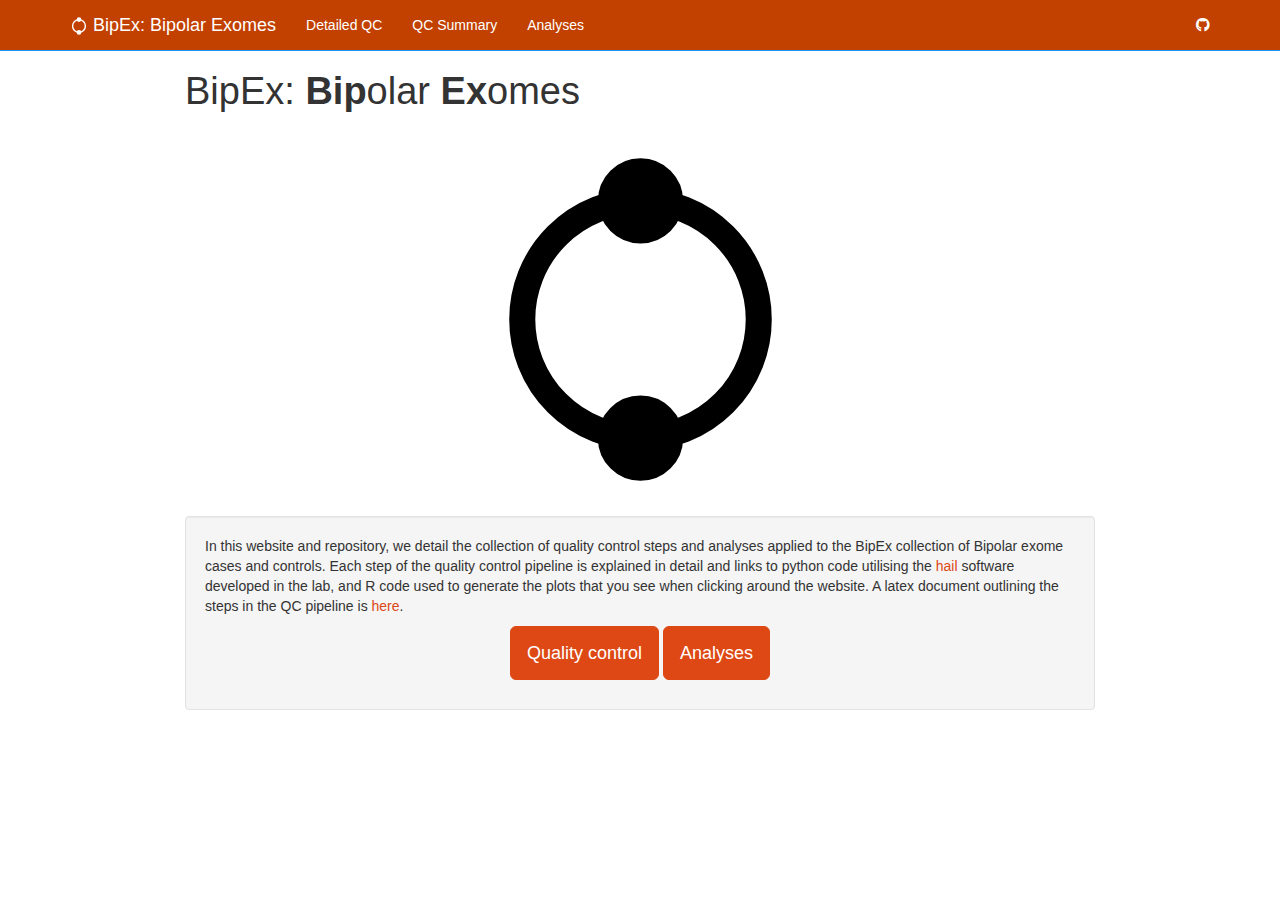
==== docs/index.html @ 428b450d "initial repository commit" ====
<!DOCTYPE html>

<html>

<head>

<meta charset="utf-8" />
<meta name="generator" content="pandoc" />
<meta http-equiv="X-UA-Compatible" content="IE=EDGE" />




<title>Bipex: Bipolar Exomes</title>

<script src="site_libs/header-attrs-2.3/header-attrs.js"></script>
<script src="site_libs/jquery-1.11.3/jquery.min.js"></script>
<meta name="viewport" content="width=device-width, initial-scale=1" />
<link href="site_libs/bootstrap-3.3.5/css/united.min.css" rel="stylesheet" />
<script src="site_libs/bootstrap-3.3.5/js/bootstrap.min.js"></script>
<script src="site_libs/bootstrap-3.3.5/shim/html5shiv.min.js"></script>
<script src="site_libs/bootstrap-3.3.5/shim/respond.min.js"></script>
<script src="site_libs/navigation-1.1/tabsets.js"></script>
<script src="site_libs/accessible-code-block-0.0.1/empty-anchor.js"></script>
<link href="site_libs/font-awesome-5.1.0/css/all.css" rel="stylesheet" />
<link href="site_libs/font-awesome-5.1.0/css/v4-shims.css" rel="stylesheet" />




<style type="text/css">
h1 {
  font-size: 34px;
}
h1.title {
  font-size: 38px;
}
h2 {
  font-size: 30px;
}
h3 {
  font-size: 24px;
}
h4 {
  font-size: 18px;
}
h5 {
  font-size: 16px;
}
h6 {
  font-size: 12px;
}
.table th:not([align]) {
  text-align: left;
}
</style>

<link rel="stylesheet" href="my-style.css" type="text/css" />



<style type = "text/css">
.main-container {
  max-width: 940px;
  margin-left: auto;
  margin-right: auto;
}
code {
  color: inherit;
  background-color: rgba(0, 0, 0, 0.04);
}
img {
  max-width:100%;
}
.tabbed-pane {
  padding-top: 12px;
}
.html-widget {
  margin-bottom: 20px;
}
button.code-folding-btn:focus {
  outline: none;
}
summary {
  display: list-item;
}
</style>


<style type="text/css">
/* padding for bootstrap navbar */
body {
  padding-top: 51px;
  padding-bottom: 40px;
}
/* offset scroll position for anchor links (for fixed navbar)  */
.section h1 {
  padding-top: 56px;
  margin-top: -56px;
}
.section h2 {
  padding-top: 56px;
  margin-top: -56px;
}
.section h3 {
  padding-top: 56px;
  margin-top: -56px;
}
.section h4 {
  padding-top: 56px;
  margin-top: -56px;
}
.section h5 {
  padding-top: 56px;
  margin-top: -56px;
}
.section h6 {
  padding-top: 56px;
  margin-top: -56px;
}
.dropdown-submenu {
  position: relative;
}
.dropdown-submenu>.dropdown-menu {
  top: 0;
  left: 100%;
  margin-top: -6px;
  margin-left: -1px;
  border-radius: 0 6px 6px 6px;
}
.dropdown-submenu:hover>.dropdown-menu {
  display: block;
}
.dropdown-submenu>a:after {
  display: block;
  content: " ";
  float: right;
  width: 0;
  height: 0;
  border-color: transparent;
  border-style: solid;
  border-width: 5px 0 5px 5px;
  border-left-color: #cccccc;
  margin-top: 5px;
  margin-right: -10px;
}
.dropdown-submenu:hover>a:after {
  border-left-color: #ffffff;
}
.dropdown-submenu.pull-left {
  float: none;
}
.dropdown-submenu.pull-left>.dropdown-menu {
  left: -100%;
  margin-left: 10px;
  border-radius: 6px 0 6px 6px;
}
</style>

<script>
// manage active state of menu based on current page
$(document).ready(function () {
  // active menu anchor
  href = window.location.pathname
  href = href.substr(href.lastIndexOf('/') + 1)
  if (href === "")
    href = "index.html";
  var menuAnchor = $('a[href="' + href + '"]');

  // mark it active
  menuAnchor.parent().addClass('active');

  // if it's got a parent navbar menu mark it active as well
  menuAnchor.closest('li.dropdown').addClass('active');
});
</script>

<!-- tabsets -->

<style type="text/css">
.tabset-dropdown > .nav-tabs {
  display: inline-table;
  max-height: 500px;
  min-height: 44px;
  overflow-y: auto;
  background: white;
  border: 1px solid #ddd;
  border-radius: 4px;
}

.tabset-dropdown > .nav-tabs > li.active:before {
  content: "";
  font-family: 'Glyphicons Halflings';
  display: inline-block;
  padding: 10px;
  border-right: 1px solid #ddd;
}

.tabset-dropdown > .nav-tabs.nav-tabs-open > li.active:before {
  content: "&#xe258;";
  border: none;
}

.tabset-dropdown > .nav-tabs.nav-tabs-open:before {
  content: "";
  font-family: 'Glyphicons Halflings';
  display: inline-block;
  padding: 10px;
  border-right: 1px solid #ddd;
}

.tabset-dropdown > .nav-tabs > li.active {
  display: block;
}

.tabset-dropdown > .nav-tabs > li > a,
.tabset-dropdown > .nav-tabs > li > a:focus,
.tabset-dropdown > .nav-tabs > li > a:hover {
  border: none;
  display: inline-block;
  border-radius: 4px;
  background-color: transparent;
}

.tabset-dropdown > .nav-tabs.nav-tabs-open > li {
  display: block;
  float: none;
}

.tabset-dropdown > .nav-tabs > li {
  display: none;
}
</style>

<!-- code folding -->




</head>

<body>


<div class="container-fluid main-container">




<div class="navbar navbar-default  navbar-fixed-top" role="navigation">
  <div class="container">
    <div class="navbar-header">
      <button type="button" class="navbar-toggle collapsed" data-toggle="collapse" data-target="#navbar">
        <span class="icon-bar"></span>
        <span class="icon-bar"></span>
        <span class="icon-bar"></span>
      </button>
      <a class="navbar-brand" href="index.html"><div><img src="bipex_white.svg" style="width:18px;height:18px;"/> BipEx: Bipolar Exomes</div></a>
    </div>
    <div id="navbar" class="navbar-collapse collapse">
      <ul class="nav navbar-nav">
        <li>
  <a href="qc.html">Detailed QC</a>
</li>
<li>
  <a href="qc_summary.html">QC Summary</a>
</li>
<li>
  <a href="analyses.html">Analyses</a>
</li>
      </ul>
      <ul class="nav navbar-nav navbar-right">
        <li>
  <a href="https://github.com/astheeggeggs/BipEx">
    <span class="fa fa-github"></span>
     
  </a>
</li>
      </ul>
    </div><!--/.nav-collapse -->
  </div><!--/.container -->
</div><!--/.navbar -->

<div class="fluid-row" id="header">



<h1 class="title toc-ignore"><div>
BipEx: <b>Bip</b>olar <b>Ex</b>omes
</div></h1>

</div>


<p><br></p>
<center>
<img src="bipex.svg" width="30%" />
</center>
<p><br></p>
<div class="well">
<p>In this website and repository, we detail the collection of quality control steps and analyses applied to the BipEx collection of Bipolar exome cases and controls. Each step of the quality control pipeline is explained in detail and links to python code utilising the <a href="hail.is">hail</a> software developed in the lab, and R code used to generate the plots that you see when clicking around the website. A latex document outlining the steps in the QC pipeline is <a href="https://github.com/astheeggeggs/BipEx/blob/master/scripts_BipEx/QC_BipEx/QC_pipeline_writeup/pipeline_writeup.tex">here</a>. <br></p>
<div style="text-align: center;">
<p><a href="https://astheeggeggs.github.io/BipEx/qc.html" class="btn btn-primary btn-lg">Quality control</a> <a href="https://astheeggeggs.github.io/BipEx/analyses.html"  class="btn btn-primary btn-lg">Analyses</a></p>
</div>
</div>




</div>

<script>

// add bootstrap table styles to pandoc tables
function bootstrapStylePandocTables() {
  $('tr.header').parent('thead').parent('table').addClass('table table-condensed');
}
$(document).ready(function () {
  bootstrapStylePandocTables();
});


</script>

<!-- tabsets -->

<script>
$(document).ready(function () {
  window.buildTabsets("TOC");
});

$(document).ready(function () {
  $('.tabset-dropdown > .nav-tabs > li').click(function () {
    $(this).parent().toggleClass('nav-tabs-open')
  });
});
</script>

<!-- code folding -->


<!-- dynamically load mathjax for compatibility with self-contained -->
<script>
  (function () {
    var script = document.createElement("script");
    script.type = "text/javascript";
    script.src  = "https://mathjax.rstudio.com/latest/MathJax.js?config=TeX-AMS-MML_HTMLorMML";
    document.getElementsByTagName("head")[0].appendChild(script);
  })();
</script>

</body>
</html>
---- docs/site_libs/bootstrap-3.3.5/css/united.min.css ----
@font-face {
  font-family: 'Ubuntu';
  font-style: normal;
  font-weight: 400;
  src: url(fonts/Ubuntu.ttf) format('truetype');
}

/*!
 * bootswatch v3.3.6
 * Homepage: http://bootswatch.com
 * Copyright 2012-2015 Thomas Park
 * Licensed under MIT
 * Based on Bootstrap
*//*!
 * Bootstrap v3.3.6 (http://getbootstrap.com)
 * Copyright 2011-2015 Twitter, Inc.
 * Licensed under MIT (https://github.com/twbs/bootstrap/blob/master/LICENSE)
 *//*! normalize.css v3.0.3 | MIT License | github.com/necolas/normalize.css */html{font-family:sans-serif;-ms-text-size-adjust:100%;-webkit-text-size-adjust:100%}body{margin:0}article,aside,details,figcaption,figure,footer,header,hgroup,main,menu,nav,section,summary{display:block}audio,canvas,progress,video{display:inline-block;vertical-align:baseline}audio:not([controls]){display:none;height:0}[hidden],template{display:none}a{background-color:transparent}a:active,a:hover{outline:0}abbr[title]{border-bottom:1px dotted}b,strong{font-weight:bold}dfn{font-style:italic}h1{font-size:2em;margin:0.67em 0}mark{background:#ff0;color:#000}small{font-size:80%}sub,sup{font-size:75%;line-height:0;position:relative;vertical-align:baseline}sup{top:-0.5em}sub{bottom:-0.25em}img{border:0}svg:not(:root){overflow:hidden}figure{margin:1em 40px}hr{-webkit-box-sizing:content-box;-moz-box-sizing:content-box;box-sizing:content-box;height:0}pre{overflow:auto}code,kbd,pre,samp{font-family:monospace, monospace;font-size:1em}button,input,optgroup,select,textarea{color:inherit;font:inherit;margin:0}button{overflow:visible}button,select{text-transform:none}button,html input[type="button"],input[type="reset"],input[type="submit"]{-webkit-appearance:button;cursor:pointer}button[disabled],html input[disabled]{cursor:default}button::-moz-focus-inner,input::-moz-focus-inner{border:0;padding:0}input{line-height:normal}input[type="checkbox"],input[type="radio"]{-webkit-box-sizing:border-box;-moz-box-sizing:border-box;box-sizing:border-box;padding:0}input[type="number"]::-webkit-inner-spin-button,input[type="number"]::-webkit-outer-spin-button{height:auto}input[type="search"]{-webkit-appearance:textfield;-webkit-box-sizing:content-box;-moz-box-sizing:content-box;box-sizing:content-box}input[type="search"]::-webkit-search-cancel-button,input[type="search"]::-webkit-search-decoration{-webkit-appearance:none}fieldset{border:1px solid #c0c0c0;margin:0 2px;padding:0.35em 0.625em 0.75em}legend{border:0;padding:0}textarea{overflow:auto}optgroup{font-weight:bold}table{border-collapse:collapse;border-spacing:0}td,th{padding:0}/*! Source: https://github.com/h5bp/html5-boilerplate/blob/master/src/css/main.css */@media print{*,*:before,*:after{background:transparent !important;color:#000 !important;-webkit-box-shadow:none !important;box-shadow:none !important;text-shadow:none !important}a,a:visited{text-decoration:underline}a[href]:after{content:" (" attr(href) ")"}abbr[title]:after{content:" (" attr(title) ")"}a[href^="#"]:after,a[href^="javascript:"]:after{content:""}pre,blockquote{border:1px solid #999;page-break-inside:avoid}thead{display:table-header-group}tr,img{page-break-inside:avoid}img{max-width:100% !important}p,h2,h3{orphans:3;widows:3}h2,h3{page-break-after:avoid}.navbar{display:none}.btn>.caret,.dropup>.btn>.caret{border-top-color:#000 !important}.label{border:1px solid #000}.table{border-collapse:collapse !important}.table td,.table th{background-color:#fff !important}.table-bordered th,.table-bordered td{border:1px solid #ddd !important}}@font-face{font-family:'Glyphicons Halflings';src:url('../fonts/glyphicons-halflings-regular.eot');src:url('../fonts/glyphicons-halflings-regular.eot?#iefix') format('embedded-opentype'),url('../fonts/glyphicons-halflings-regular.woff') format('woff'),url('../fonts/glyphicons-halflings-regular.ttf') format('truetype'),url('../fonts/glyphicons-halflings-regular.svg#glyphicons_halflingsregular') format('svg')}.glyphicon{position:relative;top:1px;display:inline-block;font-family:'Glyphicons Halflings';font-style:normal;font-weight:normal;line-height:1;-webkit-font-smoothing:antialiased;-moz-osx-font-smoothing:grayscale}.glyphicon-asterisk:before{content:"\002a"}.glyphicon-plus:before{content:"\002b"}.glyphicon-euro:before,.glyphicon-eur:before{content:"\20ac"}.glyphicon-minus:before{content:"\2212"}.glyphicon-cloud:before{content:"\2601"}.glyphicon-envelope:before{content:"\2709"}.glyphicon-pencil:before{content:"\270f"}.glyphicon-glass:before{content:"\e001"}.glyphicon-music:before{content:"\e002"}.glyphicon-search:before{content:"\e003"}.glyphicon-heart:before{content:"\e005"}.glyphicon-star:before{content:"\e006"}.glyphicon-star-empty:before{content:"\e007"}.glyphicon-user:before{content:"\e008"}.glyphicon-film:before{content:"\e009"}.glyphicon-th-large:before{content:"\e010"}.glyphicon-th:before{content:"\e011"}.glyphicon-th-list:before{content:"\e012"}.glyphicon-ok:before{content:"\e013"}.glyphicon-remove:before{content:"\e014"}.glyphicon-zoom-in:before{content:"\e015"}.glyphicon-zoom-out:before{content:"\e016"}.glyphicon-off:before{content:"\e017"}.glyphicon-signal:before{content:"\e018"}.glyphicon-cog:before{content:"\e019"}.glyphicon-trash:before{content:"\e020"}.glyphicon-home:before{content:"\e021"}.glyphicon-file:before{content:"\e022"}.glyphicon-time:before{content:"\e023"}.glyphicon-road:before{content:"\e024"}.glyphicon-download-alt:before{content:"\e025"}.glyphicon-download:before{content:"\e026"}.glyphicon-upload:before{content:"\e027"}.glyphicon-inbox:before{content:"\e028"}.glyphicon-play-circle:before{content:"\e029"}.glyphicon-repeat:before{content:"\e030"}.glyphicon-refresh:before{content:"\e031"}.glyphicon-list-alt:before{content:"\e032"}.glyphicon-lock:before{content:"\e033"}.glyphicon-flag:before{content:"\e034"}.glyphicon-headphones:before{content:"\e035"}.glyphicon-volume-off:before{content:"\e036"}.glyphicon-volume-down:before{content:"\e037"}.glyphicon-volume-up:before{content:"\e038"}.glyphicon-qrcode:before{content:"\e039"}.glyphicon-barcode:before{content:"\e040"}.glyphicon-tag:before{content:"\e041"}.glyphicon-tags:before{content:"\e042"}.glyphicon-book:before{content:"\e043"}.glyphicon-bookmark:before{content:"\e044"}.glyphicon-print:before{content:"\e045"}.glyphicon-camera:before{content:"\e046"}.glyphicon-font:before{content:"\e047"}.glyphicon-bold:before{content:"\e048"}.glyphicon-italic:before{content:"\e049"}.glyphicon-text-height:before{content:"\e050"}.glyphicon-text-width:before{content:"\e051"}.glyphicon-align-left:before{content:"\e052"}.glyphicon-align-center:before{content:"\e053"}.glyphicon-align-right:before{content:"\e054"}.glyphicon-align-justify:before{content:"\e055"}.glyphicon-list:before{content:"\e056"}.glyphicon-indent-left:before{content:"\e057"}.glyphicon-indent-right:before{content:"\e058"}.glyphicon-facetime-video:before{content:"\e059"}.glyphicon-picture:before{content:"\e060"}.glyphicon-map-marker:before{content:"\e062"}.glyphicon-adjust:before{content:"\e063"}.glyphicon-tint:before{content:"\e064"}.glyphicon-edit:before{content:"\e065"}.glyphicon-share:before{content:"\e066"}.glyphicon-check:before{content:"\e067"}.glyphicon-move:before{content:"\e068"}.glyphicon-step-backward:before{content:"\e069"}.glyphicon-fast-backward:before{content:"\e070"}.glyphicon-backward:before{content:"\e071"}.glyphicon-play:before{content:"\e072"}.glyphicon-pause:before{content:"\e073"}.glyphicon-stop:before{content:"\e074"}.glyphicon-forward:before{content:"\e075"}.glyphicon-fast-forward:before{content:"\e076"}.glyphicon-step-forward:before{content:"\e077"}.glyphicon-eject:before{content:"\e078"}.glyphicon-chevron-left:before{content:"\e079"}.glyphicon-chevron-right:before{content:"\e080"}.glyphicon-plus-sign:before{content:"\e081"}.glyphicon-minus-sign:before{content:"\e082"}.glyphicon-remove-sign:before{content:"\e083"}.glyphicon-ok-sign:before{content:"\e084"}.glyphicon-question-sign:before{content:"\e085"}.glyphicon-info-sign:before{content:"\e086"}.glyphicon-screenshot:before{content:"\e087"}.glyphicon-remove-circle:before{content:"\e088"}.glyphicon-ok-circle:before{content:"\e089"}.glyphicon-ban-circle:before{content:"\e090"}.glyphicon-arrow-left:before{content:"\e091"}.glyphicon-arrow-right:before{content:"\e092"}.glyphicon-arrow-up:before{content:"\e093"}.glyphicon-arrow-down:before{content:"\e094"}.glyphicon-share-alt:before{content:"\e095"}.glyphicon-resize-full:before{content:"\e096"}.glyphicon-resize-small:before{content:"\e097"}.glyphicon-exclamation-sign:before{content:"\e101"}.glyphicon-gift:before{content:"\e102"}.glyphicon-leaf:before{content:"\e103"}.glyphicon-fire:before{content:"\e104"}.glyphicon-eye-open:before{content:"\e105"}.glyphicon-eye-close:before{content:"\e106"}.glyphicon-warning-sign:before{content:"\e107"}.glyphicon-plane:before{content:"\e108"}.glyphicon-calendar:before{content:"\e109"}.glyphicon-random:before{content:"\e110"}.glyphicon-comment:before{content:"\e111"}.glyphicon-magnet:before{content:"\e112"}.glyphicon-chevron-up:before{content:"\e113"}.glyphicon-chevron-down:before{content:"\e114"}.glyphicon-retweet:before{content:"\e115"}.glyphicon-shopping-cart:before{content:"\e116"}.glyphicon-folder-close:before{content:"\e117"}.glyphicon-folder-open:before{content:"\e118"}.glyphicon-resize-vertical:before{content:"\e119"}.glyphicon-resize-horizontal:before{content:"\e120"}.glyphicon-hdd:before{content:"\e121"}.glyphicon-bullhorn:before{content:"\e122"}.glyphicon-bell:before{content:"\e123"}.glyphicon-certificate:before{content:"\e124"}.glyphicon-thumbs-up:before{content:"\e125"}.glyphicon-thumbs-down:before{content:"\e126"}.glyphicon-hand-right:before{content:"\e127"}.glyphicon-hand-left:before{content:"\e128"}.glyphicon-hand-up:before{content:"\e129"}.glyphicon-hand-down:before{content:"\e130"}.glyphicon-circle-arrow-right:before{content:"\e131"}.glyphicon-circle-arrow-left:before{content:"\e132"}.glyphicon-circle-arrow-up:before{content:"\e133"}.glyphicon-circle-arrow-down:before{content:"\e134"}.glyphicon-globe:before{content:"\e135"}.glyphicon-wrench:before{content:"\e136"}.glyphicon-tasks:before{content:"\e137"}.glyphicon-filter:before{content:"\e138"}.glyphicon-briefcase:before{content:"\e139"}.glyphicon-fullscreen:before{content:"\e140"}.glyphicon-dashboard:before{content:"\e141"}.glyphicon-paperclip:before{content:"\e142"}.glyphicon-heart-empty:before{content:"\e143"}.glyphicon-link:before{content:"\e144"}.glyphicon-phone:before{content:"\e145"}.glyphicon-pushpin:before{content:"\e146"}.glyphicon-usd:before{content:"\e148"}.glyphicon-gbp:before{content:"\e149"}.glyphicon-sort:before{content:"\e150"}.glyphicon-sort-by-alphabet:before{content:"\e151"}.glyphicon-sort-by-alphabet-alt:before{content:"\e152"}.glyphicon-sort-by-order:before{content:"\e153"}.glyphicon-sort-by-order-alt:before{content:"\e154"}.glyphicon-sort-by-attributes:before{content:"\e155"}.glyphicon-sort-by-attributes-alt:before{content:"\e156"}.glyphicon-unchecked:before{content:"\e157"}.glyphicon-expand:before{content:"\e158"}.glyphicon-collapse-down:before{content:"\e159"}.glyphicon-collapse-up:before{content:"\e160"}.glyphicon-log-in:before{content:"\e161"}.glyphicon-flash:before{content:"\e162"}.glyphicon-log-out:before{content:"\e163"}.glyphicon-new-window:before{content:"\e164"}.glyphicon-record:before{content:"\e165"}.glyphicon-save:before{content:"\e166"}.glyphicon-open:before{content:"\e167"}.glyphicon-saved:before{content:"\e168"}.glyphicon-import:before{content:"\e169"}.glyphicon-export:before{content:"\e170"}.glyphicon-send:before{content:"\e171"}.glyphicon-floppy-disk:before{content:"\e172"}.glyphicon-floppy-saved:before{content:"\e173"}.glyphicon-floppy-remove:before{content:"\e174"}.glyphicon-floppy-save:before{content:"\e175"}.glyphicon-floppy-open:before{content:"\e176"}.glyphicon-credit-card:before{content:"\e177"}.glyphicon-transfer:before{content:"\e178"}.glyphicon-cutlery:before{content:"\e179"}.glyphicon-header:before{content:"\e180"}.glyphicon-compressed:before{content:"\e181"}.glyphicon-earphone:before{content:"\e182"}.glyphicon-phone-alt:before{content:"\e183"}.glyphicon-tower:before{content:"\e184"}.glyphicon-stats:before{content:"\e185"}.glyphicon-sd-video:before{content:"\e186"}.glyphicon-hd-video:before{content:"\e187"}.glyphicon-subtitles:before{content:"\e188"}.glyphicon-sound-stereo:before{content:"\e189"}.glyphicon-sound-dolby:before{content:"\e190"}.glyphicon-sound-5-1:before{content:"\e191"}.glyphicon-sound-6-1:before{content:"\e192"}.glyphicon-sound-7-1:before{content:"\e193"}.glyphicon-copyright-mark:before{content:"\e194"}.glyphicon-registration-mark:before{content:"\e195"}.glyphicon-cloud-download:before{content:"\e197"}.glyphicon-cloud-upload:before{content:"\e198"}.glyphicon-tree-conifer:before{content:"\e199"}.glyphicon-tree-deciduous:before{content:"\e200"}.glyphicon-cd:before{content:"\e201"}.glyphicon-save-file:before{content:"\e202"}.glyphicon-open-file:before{content:"\e203"}.glyphicon-level-up:before{content:"\e204"}.glyphicon-copy:before{content:"\e205"}.glyphicon-paste:before{content:"\e206"}.glyphicon-alert:before{content:"\e209"}.glyphicon-equalizer:before{content:"\e210"}.glyphicon-king:before{content:"\e211"}.glyphicon-queen:before{content:"\e212"}.glyphicon-pawn:before{content:"\e213"}.glyphicon-bishop:before{content:"\e214"}.glyphicon-knight:before{content:"\e215"}.glyphicon-baby-formula:before{content:"\e216"}.glyphicon-tent:before{content:"\26fa"}.glyphicon-blackboard:before{content:"\e218"}.glyphicon-bed:before{content:"\e219"}.glyphicon-apple:before{content:"\f8ff"}.glyphicon-erase:before{content:"\e221"}.glyphicon-hourglass:before{content:"\231b"}.glyphicon-lamp:before{content:"\e223"}.glyphicon-duplicate:before{content:"\e224"}.glyphicon-piggy-bank:before{content:"\e225"}.glyphicon-scissors:before{content:"\e226"}.glyphicon-bitcoin:before{content:"\e227"}.glyphicon-btc:before{content:"\e227"}.glyphicon-xbt:before{content:"\e227"}.glyphicon-yen:before{content:"\00a5"}.glyphicon-jpy:before{content:"\00a5"}.glyphicon-ruble:before{content:"\20bd"}.glyphicon-rub:before{content:"\20bd"}.glyphicon-scale:before{content:"\e230"}.glyphicon-ice-lolly:before{content:"\e231"}.glyphicon-ice-lolly-tasted:before{content:"\e232"}.glyphicon-education:before{content:"\e233"}.glyphicon-option-horizontal:before{content:"\e234"}.glyphicon-option-vertical:before{content:"\e235"}.glyphicon-menu-hamburger:before{content:"\e236"}.glyphicon-modal-window:before{content:"\e237"}.glyphicon-oil:before{content:"\e238"}.glyphicon-grain:before{content:"\e239"}.glyphicon-sunglasses:before{content:"\e240"}.glyphicon-text-size:before{content:"\e241"}.glyphicon-text-color:before{content:"\e242"}.glyphicon-text-background:before{content:"\e243"}.glyphicon-object-align-top:before{content:"\e244"}.glyphicon-object-align-bottom:before{content:"\e245"}.glyphicon-object-align-horizontal:before{content:"\e246"}.glyphicon-object-align-left:before{content:"\e247"}.glyphicon-object-align-vertical:before{content:"\e248"}.glyphicon-object-align-right:before{content:"\e249"}.glyphicon-triangle-right:before{content:"\e250"}.glyphicon-triangle-left:before{content:"\e251"}.glyphicon-triangle-bottom:before{content:"\e252"}.glyphicon-triangle-top:before{content:"\e253"}.glyphicon-console:before{content:"\e254"}.glyphicon-superscript:before{content:"\e255"}.glyphicon-subscript:before{content:"\e256"}.glyphicon-menu-left:before{content:"\e257"}.glyphicon-menu-right:before{content:"\e258"}.glyphicon-menu-down:before{content:"\e259"}.glyphicon-menu-up:before{content:"\e260"}*{-webkit-box-sizing:border-box;-moz-box-sizing:border-box;box-sizing:border-box}*:before,*:after{-webkit-box-sizing:border-box;-moz-box-sizing:border-box;box-sizing:border-box}html{font-size:10px;-webkit-tap-highlight-color:rgba(0,0,0,0)}body{font-family:"Ubuntu",Tahoma,"Helvetica Neue",Helvetica,Arial,sans-serif;font-size:14px;line-height:1.42857143;color:#333333;background-color:#ffffff}input,button,select,textarea{font-family:inherit;font-size:inherit;line-height:inherit}a{color:#dd4814;text-decoration:none}a:hover,a:focus{color:#97310e;text-decoration:underline}a:focus{outline:thin dotted;outline:5px auto -webkit-focus-ring-color;outline-offset:-2px}figure{margin:0}img{vertical-align:middle}.img-responsive,.thumbnail>img,.thumbnail a>img,.carousel-inner>.item>img,.carousel-inner>.item>a>img{display:block;max-width:100%;height:auto}.img-rounded{border-radius:6px}.img-thumbnail{padding:4px;line-height:1.42857143;background-color:#ffffff;border:1px solid #dddddd;border-radius:4px;-webkit-transition:all .2s ease-in-out;-o-transition:all .2s ease-in-out;transition:all .2s ease-in-out;display:inline-block;max-width:100%;height:auto}.img-circle{border-radius:50%}hr{margin-top:20px;margin-bottom:20px;border:0;border-top:1px solid #eeeeee}.sr-only{position:absolute;width:1px;height:1px;margin:-1px;padding:0;overflow:hidden;clip:rect(0, 0, 0, 0);border:0}.sr-only-focusable:active,.sr-only-focusable:focus{position:static;width:auto;height:auto;margin:0;overflow:visible;clip:auto}[role="button"]{cursor:pointer}h1,h2,h3,h4,h5,h6,.h1,.h2,.h3,.h4,.h5,.h6{font-family:"Ubuntu",Tahoma,"Helvetica Neue",Helvetica,Arial,sans-serif;font-weight:500;line-height:1.1;color:inherit}h1 small,h2 small,h3 small,h4 small,h5 small,h6 small,.h1 small,.h2 small,.h3 small,.h4 small,.h5 small,.h6 small,h1 .small,h2 .small,h3 .small,h4 .small,h5 .small,h6 .small,.h1 .small,.h2 .small,.h3 .small,.h4 .small,.h5 .small,.h6 .small{font-weight:normal;line-height:1;color:#aea79f}h1,.h1,h2,.h2,h3,.h3{margin-top:20px;margin-bottom:10px}h1 small,.h1 small,h2 small,.h2 small,h3 small,.h3 small,h1 .small,.h1 .small,h2 .small,.h2 .small,h3 .small,.h3 .small{font-size:65%}h4,.h4,h5,.h5,h6,.h6{margin-top:10px;margin-bottom:10px}h4 small,.h4 small,h5 small,.h5 small,h6 small,.h6 small,h4 .small,.h4 .small,h5 .small,.h5 .small,h6 .small,.h6 .small{font-size:75%}h1,.h1{font-size:36px}h2,.h2{font-size:30px}h3,.h3{font-size:24px}h4,.h4{font-size:18px}h5,.h5{font-size:14px}h6,.h6{font-size:12px}p{margin:0 0 10px}.lead{margin-bottom:20px;font-size:16px;font-weight:300;line-height:1.4}@media (min-width:768px){.lead{font-size:21px}}small,.small{font-size:85%}mark,.mark{background-color:#fcf8e3;padding:.2em}.text-left{text-align:left}.text-right{text-align:right}.text-center{text-align:center}.text-justify{text-align:justify}.text-nowrap{white-space:nowrap}.text-lowercase{text-transform:lowercase}.text-uppercase{text-transform:uppercase}.text-capitalize{text-transform:capitalize}.text-muted{color:#aea79f}.text-primary{color:#dd4814}a.text-primary:hover,a.text-primary:focus{color:#ae3910}.text-success{color:#468847}a.text-success:hover,a.text-success:focus{color:#356635}.text-info{color:#3a87ad}a.text-info:hover,a.text-info:focus{color:#2d6987}.text-warning{color:#c09853}a.text-warning:hover,a.text-warning:focus{color:#a47e3c}.text-danger{color:#b94a48}a.text-danger:hover,a.text-danger:focus{color:#953b39}.bg-primary{color:#fff;background-color:#dd4814}a.bg-primary:hover,a.bg-primary:focus{background-color:#ae3910}.bg-success{background-color:#dff0d8}a.bg-success:hover,a.bg-success:focus{background-color:#c1e2b3}.bg-info{background-color:#d9edf7}a.bg-info:hover,a.bg-info:focus{background-color:#afd9ee}.bg-warning{background-color:#fcf8e3}a.bg-warning:hover,a.bg-warning:focus{background-color:#f7ecb5}.bg-danger{background-color:#f2dede}a.bg-danger:hover,a.bg-danger:focus{background-color:#e4b9b9}.page-header{padding-bottom:9px;margin:40px 0 20px;border-bottom:1px solid #eeeeee}ul,ol{margin-top:0;margin-bottom:10px}ul ul,ol ul,ul ol,ol ol{margin-bottom:0}.list-unstyled{padding-left:0;list-style:none}.list-inline{padding-left:0;list-style:none;margin-left:-5px}.list-inline>li{display:inline-block;padding-left:5px;padding-right:5px}dl{margin-top:0;margin-bottom:20px}dt,dd{line-height:1.42857143}dt{font-weight:bold}dd{margin-left:0}@media (min-width:768px){.dl-horizontal dt{float:left;width:160px;clear:left;text-align:right;overflow:hidden;text-overflow:ellipsis;white-space:nowrap}.dl-horizontal dd{margin-left:180px}}abbr[title],abbr[data-original-title]{cursor:help;border-bottom:1px dotted #aea79f}.initialism{font-size:90%;text-transform:uppercase}blockquote{padding:10px 20px;margin:0 0 20px;font-size:17.5px;border-left:5px solid #eeeeee}blockquote p:last-child,blockquote ul:last-child,blockquote ol:last-child{margin-bottom:0}blockquote footer,blockquote small,blockquote .small{display:block;font-size:80%;line-height:1.42857143;color:#aea79f}blockquote footer:before,blockquote small:before,blockquote .small:before{content:'\2014 \00A0'}.blockquote-reverse,blockquote.pull-right{padding-right:15px;padding-left:0;border-right:5px solid #eeeeee;border-left:0;text-align:right}.blockquote-reverse footer:before,blockquote.pull-right footer:before,.blockquote-reverse small:before,blockquote.pull-right small:before,.blockquote-reverse .small:before,blockquote.pull-right .small:before{content:''}.blockquote-reverse footer:after,blockquote.pull-right footer:after,.blockquote-reverse small:after,blockquote.pull-right small:after,.blockquote-reverse .small:after,blockquote.pull-right .small:after{content:'\00A0 \2014'}address{margin-bottom:20px;font-style:normal;line-height:1.42857143}code,kbd,pre,samp{font-family:monospace}code{padding:2px 4px;font-size:90%;color:#c7254e;background-color:#f9f2f4;border-radius:4px}kbd{padding:2px 4px;font-size:90%;color:#ffffff;background-color:#333333;border-radius:3px;-webkit-box-shadow:inset 0 -1px 0 rgba(0,0,0,0.25);box-shadow:inset 0 -1px 0 rgba(0,0,0,0.25)}kbd kbd{padding:0;font-size:100%;font-weight:bold;-webkit-box-shadow:none;box-shadow:none}pre{display:block;padding:9.5px;margin:0 0 10px;font-size:13px;line-height:1.42857143;word-break:break-all;word-wrap:break-word;color:#333333;background-color:#f5f5f5;border:1px solid #cccccc;border-radius:4px}pre code{padding:0;font-size:inherit;color:inherit;white-space:pre-wrap;background-color:transparent;border-radius:0}.pre-scrollable{max-height:340px;overflow-y:scroll}.container{margin-right:auto;margin-left:auto;padding-left:15px;padding-right:15px}@media (min-width:768px){.container{width:750px}}@media (min-width:992px){.container{width:970px}}@media (min-width:1200px){.container{width:1170px}}.container-fluid{margin-right:auto;margin-left:auto;padding-left:15px;padding-right:15px}.row{margin-left:-15px;margin-right:-15px}.col-xs-1,.col-sm-1,.col-md-1,.col-lg-1,.col-xs-2,.col-sm-2,.col-md-2,.col-lg-2,.col-xs-3,.col-sm-3,.col-md-3,.col-lg-3,.col-xs-4,.col-sm-4,.col-md-4,.col-lg-4,.col-xs-5,.col-sm-5,.col-md-5,.col-lg-5,.col-xs-6,.col-sm-6,.col-md-6,.col-lg-6,.col-xs-7,.col-sm-7,.col-md-7,.col-lg-7,.col-xs-8,.col-sm-8,.col-md-8,.col-lg-8,.col-xs-9,.col-sm-9,.col-md-9,.col-lg-9,.col-xs-10,.col-sm-10,.col-md-10,.col-lg-10,.col-xs-11,.col-sm-11,.col-md-11,.col-lg-11,.col-xs-12,.col-sm-12,.col-md-12,.col-lg-12{position:relative;min-height:1px;padding-left:15px;padding-right:15px}.col-xs-1,.col-xs-2,.col-xs-3,.col-xs-4,.col-xs-5,.col-xs-6,.col-xs-7,.col-xs-8,.col-xs-9,.col-xs-10,.col-xs-11,.col-xs-12{float:left}.col-xs-12{width:100%}.col-xs-11{width:91.66666667%}.col-xs-10{width:83.33333333%}.col-xs-9{width:75%}.col-xs-8{width:66.66666667%}.col-xs-7{width:58.33333333%}.col-xs-6{width:50%}.col-xs-5{width:41.66666667%}.col-xs-4{width:33.33333333%}.col-xs-3{width:25%}.col-xs-2{width:16.66666667%}.col-xs-1{width:8.33333333%}.col-xs-pull-12{right:100%}.col-xs-pull-11{right:91.66666667%}.col-xs-pull-10{right:83.33333333%}.col-xs-pull-9{right:75%}.col-xs-pull-8{right:66.66666667%}.col-xs-pull-7{right:58.33333333%}.col-xs-pull-6{right:50%}.col-xs-pull-5{right:41.66666667%}.col-xs-pull-4{right:33.33333333%}.col-xs-pull-3{right:25%}.col-xs-pull-2{right:16.66666667%}.col-xs-pull-1{right:8.33333333%}.col-xs-pull-0{right:auto}.col-xs-push-12{left:100%}.col-xs-push-11{left:91.66666667%}.col-xs-push-10{left:83.33333333%}.col-xs-push-9{left:75%}.col-xs-push-8{left:66.66666667%}.col-xs-push-7{left:58.33333333%}.col-xs-push-6{left:50%}.col-xs-push-5{left:41.66666667%}.col-xs-push-4{left:33.33333333%}.col-xs-push-3{left:25%}.col-xs-push-2{left:16.66666667%}.col-xs-push-1{left:8.33333333%}.col-xs-push-0{left:auto}.col-xs-offset-12{margin-left:100%}.col-xs-offset-11{margin-left:91.66666667%}.col-xs-offset-10{margin-left:83.33333333%}.col-xs-offset-9{margin-left:75%}.col-xs-offset-8{margin-left:66.66666667%}.col-xs-offset-7{margin-left:58.33333333%}.col-xs-offset-6{margin-left:50%}.col-xs-offset-5{margin-left:41.66666667%}.col-xs-offset-4{margin-left:33.33333333%}.col-xs-offset-3{margin-left:25%}.col-xs-offset-2{margin-left:16.66666667%}.col-xs-offset-1{margin-left:8.33333333%}.col-xs-offset-0{margin-left:0%}@media (min-width:768px){.col-sm-1,.col-sm-2,.col-sm-3,.col-sm-4,.col-sm-5,.col-sm-6,.col-sm-7,.col-sm-8,.col-sm-9,.col-sm-10,.col-sm-11,.col-sm-12{float:left}.col-sm-12{width:100%}.col-sm-11{width:91.66666667%}.col-sm-10{width:83.33333333%}.col-sm-9{width:75%}.col-sm-8{width:66.66666667%}.col-sm-7{width:58.33333333%}.col-sm-6{width:50%}.col-sm-5{width:41.66666667%}.col-sm-4{width:33.33333333%}.col-sm-3{width:25%}.col-sm-2{width:16.66666667%}.col-sm-1{width:8.33333333%}.col-sm-pull-12{right:100%}.col-sm-pull-11{right:91.66666667%}.col-sm-pull-10{right:83.33333333%}.col-sm-pull-9{right:75%}.col-sm-pull-8{right:66.66666667%}.col-sm-pull-7{right:58.33333333%}.col-sm-pull-6{right:50%}.col-sm-pull-5{right:41.66666667%}.col-sm-pull-4{right:33.33333333%}.col-sm-pull-3{right:25%}.col-sm-pull-2{right:16.66666667%}.col-sm-pull-1{right:8.33333333%}.col-sm-pull-0{right:auto}.col-sm-push-12{left:100%}.col-sm-push-11{left:91.66666667%}.col-sm-push-10{left:83.33333333%}.col-sm-push-9{left:75%}.col-sm-push-8{left:66.66666667%}.col-sm-push-7{left:58.33333333%}.col-sm-push-6{left:50%}.col-sm-push-5{left:41.66666667%}.col-sm-push-4{left:33.33333333%}.col-sm-push-3{left:25%}.col-sm-push-2{left:16.66666667%}.col-sm-push-1{left:8.33333333%}.col-sm-push-0{left:auto}.col-sm-offset-12{margin-left:100%}.col-sm-offset-11{margin-left:91.66666667%}.col-sm-offset-10{margin-left:83.33333333%}.col-sm-offset-9{margin-left:75%}.col-sm-offset-8{margin-left:66.66666667%}.col-sm-offset-7{margin-left:58.33333333%}.col-sm-offset-6{margin-left:50%}.col-sm-offset-5{margin-left:41.66666667%}.col-sm-offset-4{margin-left:33.33333333%}.col-sm-offset-3{margin-left:25%}.col-sm-offset-2{margin-left:16.66666667%}.col-sm-offset-1{margin-left:8.33333333%}.col-sm-offset-0{margin-left:0%}}@media (min-width:992px){.col-md-1,.col-md-2,.col-md-3,.col-md-4,.col-md-5,.col-md-6,.col-md-7,.col-md-8,.col-md-9,.col-md-10,.col-md-11,.col-md-12{float:left}.col-md-12{width:100%}.col-md-11{width:91.66666667%}.col-md-10{width:83.33333333%}.col-md-9{width:75%}.col-md-8{width:66.66666667%}.col-md-7{width:58.33333333%}.col-md-6{width:50%}.col-md-5{width:41.66666667%}.col-md-4{width:33.33333333%}.col-md-3{width:25%}.col-md-2{width:16.66666667%}.col-md-1{width:8.33333333%}.col-md-pull-12{right:100%}.col-md-pull-11{right:91.66666667%}.col-md-pull-10{right:83.33333333%}.col-md-pull-9{right:75%}.col-md-pull-8{right:66.66666667%}.col-md-pull-7{right:58.33333333%}.col-md-pull-6{right:50%}.col-md-pull-5{right:41.66666667%}.col-md-pull-4{right:33.33333333%}.col-md-pull-3{right:25%}.col-md-pull-2{right:16.66666667%}.col-md-pull-1{right:8.33333333%}.col-md-pull-0{right:auto}.col-md-push-12{left:100%}.col-md-push-11{left:91.66666667%}.col-md-push-10{left:83.33333333%}.col-md-push-9{left:75%}.col-md-push-8{left:66.66666667%}.col-md-push-7{left:58.33333333%}.col-md-push-6{left:50%}.col-md-push-5{left:41.66666667%}.col-md-push-4{left:33.33333333%}.col-md-push-3{left:25%}.col-md-push-2{left:16.66666667%}.col-md-push-1{left:8.33333333%}.col-md-push-0{left:auto}.col-md-offset-12{margin-left:100%}.col-md-offset-11{margin-left:91.66666667%}.col-md-offset-10{margin-left:83.33333333%}.col-md-offset-9{margin-left:75%}.col-md-offset-8{margin-left:66.66666667%}.col-md-offset-7{margin-left:58.33333333%}.col-md-offset-6{margin-left:50%}.col-md-offset-5{margin-left:41.66666667%}.col-md-offset-4{margin-left:33.33333333%}.col-md-offset-3{margin-left:25%}.col-md-offset-2{margin-left:16.66666667%}.col-md-offset-1{margin-left:8.33333333%}.col-md-offset-0{margin-left:0%}}@media (min-width:1200px){.col-lg-1,.col-lg-2,.col-lg-3,.col-lg-4,.col-lg-5,.col-lg-6,.col-lg-7,.col-lg-8,.col-lg-9,.col-lg-10,.col-lg-11,.col-lg-12{float:left}.col-lg-12{width:100%}.col-lg-11{width:91.66666667%}.col-lg-10{width:83.33333333%}.col-lg-9{width:75%}.col-lg-8{width:66.66666667%}.col-lg-7{width:58.33333333%}.col-lg-6{width:50%}.col-lg-5{width:41.66666667%}.col-lg-4{width:33.33333333%}.col-lg-3{width:25%}.col-lg-2{width:16.66666667%}.col-lg-1{width:8.33333333%}.col-lg-pull-12{right:100%}.col-lg-pull-11{right:91.66666667%}.col-lg-pull-10{right:83.33333333%}.col-lg-pull-9{right:75%}.col-lg-pull-8{right:66.66666667%}.col-lg-pull-7{right:58.33333333%}.col-lg-pull-6{right:50%}.col-lg-pull-5{right:41.66666667%}.col-lg-pull-4{right:33.33333333%}.col-lg-pull-3{right:25%}.col-lg-pull-2{right:16.66666667%}.col-lg-pull-1{right:8.33333333%}.col-lg-pull-0{right:auto}.col-lg-push-12{left:100%}.col-lg-push-11{left:91.66666667%}.col-lg-push-10{left:83.33333333%}.col-lg-push-9{left:75%}.col-lg-push-8{left:66.66666667%}.col-lg-push-7{left:58.33333333%}.col-lg-push-6{left:50%}.col-lg-push-5{left:41.66666667%}.col-lg-push-4{left:33.33333333%}.col-lg-push-3{left:25%}.col-lg-push-2{left:16.66666667%}.col-lg-push-1{left:8.33333333%}.col-lg-push-0{left:auto}.col-lg-offset-12{margin-left:100%}.col-lg-offset-11{margin-left:91.66666667%}.col-lg-offset-10{margin-left:83.33333333%}.col-lg-offset-9{margin-left:75%}.col-lg-offset-8{margin-left:66.66666667%}.col-lg-offset-7{margin-left:58.33333333%}.col-lg-offset-6{margin-left:50%}.col-lg-offset-5{margin-left:41.66666667%}.col-lg-offset-4{margin-left:33.33333333%}.col-lg-offset-3{margin-left:25%}.col-lg-offset-2{margin-left:16.66666667%}.col-lg-offset-1{margin-left:8.33333333%}.col-lg-offset-0{margin-left:0%}}table{background-color:transparent}caption{padding-top:8px;padding-bottom:8px;color:#aea79f;text-align:left}th{}.table{width:100%;max-width:100%;margin-bottom:20px}.table>thead>tr>th,.table>tbody>tr>th,.table>tfoot>tr>th,.table>thead>tr>td,.table>tbody>tr>td,.table>tfoot>tr>td{padding:8px;line-height:1.42857143;vertical-align:top;border-top:1px solid #dddddd}.table>thead>tr>th{vertical-align:bottom;border-bottom:2px solid #dddddd}.table>caption+thead>tr:first-child>th,.table>colgroup+thead>tr:first-child>th,.table>thead:first-child>tr:first-child>th,.table>caption+thead>tr:first-child>td,.table>colgroup+thead>tr:first-child>td,.table>thead:first-child>tr:first-child>td{border-top:0}.table>tbody+tbody{border-top:2px solid #dddddd}.table .table{background-color:#ffffff}.table-condensed>thead>tr>th,.table-condensed>tbody>tr>th,.table-condensed>tfoot>tr>th,.table-condensed>thead>tr>td,.table-condensed>tbody>tr>td,.table-condensed>tfoot>tr>td{padding:5px}.table-bordered{border:1px solid #dddddd}.table-bordered>thead>tr>th,.table-bordered>tbody>tr>th,.table-bordered>tfoot>tr>th,.table-bordered>thead>tr>td,.table-bordered>tbody>tr>td,.table-bordered>tfoot>tr>td{border:1px solid #dddddd}.table-bordered>thead>tr>th,.table-bordered>thead>tr>td{border-bottom-width:2px}.table-striped>tbody>tr:nth-of-type(odd){background-color:#f9f9f9}.table-hover>tbody>tr:hover{background-color:#f5f5f5}table col[class*="col-"]{position:static;float:none;display:table-column}table td[class*="col-"],table th[class*="col-"]{position:static;float:none;display:table-cell}.table>thead>tr>td.active,.table>tbody>tr>td.active,.table>tfoot>tr>td.active,.table>thead>tr>th.active,.table>tbody>tr>th.active,.table>tfoot>tr>th.active,.table>thead>tr.active>td,.table>tbody>tr.active>td,.table>tfoot>tr.active>td,.table>thead>tr.active>th,.table>tbody>tr.active>th,.table>tfoot>tr.active>th{background-color:#f5f5f5}.table-hover>tbody>tr>td.active:hover,.table-hover>tbody>tr>th.active:hover,.table-hover>tbody>tr.active:hover>td,.table-hover>tbody>tr:hover>.active,.table-hover>tbody>tr.active:hover>th{background-color:#e8e8e8}.table>thead>tr>td.success,.table>tbody>tr>td.success,.table>tfoot>tr>td.success,.table>thead>tr>th.success,.table>tbody>tr>th.success,.table>tfoot>tr>th.success,.table>thead>tr.success>td,.table>tbody>tr.success>td,.table>tfoot>tr.success>td,.table>thead>tr.success>th,.table>tbody>tr.success>th,.table>tfoot>tr.success>th{background-color:#dff0d8}.table-hover>tbody>tr>td.success:hover,.table-hover>tbody>tr>th.success:hover,.table-hover>tbody>tr.success:hover>td,.table-hover>tbody>tr:hover>.success,.table-hover>tbody>tr.success:hover>th{background-color:#d0e9c6}.table>thead>tr>td.info,.table>tbody>tr>td.info,.table>tfoot>tr>td.info,.table>thead>tr>th.info,.table>tbody>tr>th.info,.table>tfoot>tr>th.info,.table>thead>tr.info>td,.table>tbody>tr.info>td,.table>tfoot>tr.info>td,.table>thead>tr.info>th,.table>tbody>tr.info>th,.table>tfoot>tr.info>th{background-color:#d9edf7}.table-hover>tbody>tr>td.info:hover,.table-hover>tbody>tr>th.info:hover,.table-hover>tbody>tr.info:hover>td,.table-hover>tbody>tr:hover>.info,.table-hover>tbody>tr.info:hover>th{background-color:#c4e3f3}.table>thead>tr>td.warning,.table>tbody>tr>td.warning,.table>tfoot>tr>td.warning,.table>thead>tr>th.warning,.table>tbody>tr>th.warning,.table>tfoot>tr>th.warning,.table>thead>tr.warning>td,.table>tbody>tr.warning>td,.table>tfoot>tr.warning>td,.table>thead>tr.warning>th,.table>tbody>tr.warning>th,.table>tfoot>tr.warning>th{background-color:#fcf8e3}.table-hover>tbody>tr>td.warning:hover,.table-hover>tbody>tr>th.warning:hover,.table-hover>tbody>tr.warning:hover>td,.table-hover>tbody>tr:hover>.warning,.table-hover>tbody>tr.warning:hover>th{background-color:#faf2cc}.table>thead>tr>td.danger,.table>tbody>tr>td.danger,.table>tfoot>tr>td.danger,.table>thead>tr>th.danger,.table>tbody>tr>th.danger,.table>tfoot>tr>th.danger,.table>thead>tr.danger>td,.table>tbody>tr.danger>td,.table>tfoot>tr.danger>td,.table>thead>tr.danger>th,.table>tbody>tr.danger>th,.table>tfoot>tr.danger>th{background-color:#f2dede}.table-hover>tbody>tr>td.danger:hover,.table-hover>tbody>tr>th.danger:hover,.table-hover>tbody>tr.danger:hover>td,.table-hover>tbody>tr:hover>.danger,.table-hover>tbody>tr.danger:hover>th{background-color:#ebcccc}.table-responsive{overflow-x:auto;min-height:0.01%}@media screen and (max-width:767px){.table-responsive{width:100%;margin-bottom:15px;overflow-y:hidden;-ms-overflow-style:-ms-autohiding-scrollbar;border:1px solid #dddddd}.table-responsive>.table{margin-bottom:0}.table-responsive>.table>thead>tr>th,.table-responsive>.table>tbody>tr>th,.table-responsive>.table>tfoot>tr>th,.table-responsive>.table>thead>tr>td,.table-responsive>.table>tbody>tr>td,.table-responsive>.table>tfoot>tr>td{white-space:nowrap}.table-responsive>.table-bordered{border:0}.table-responsive>.table-bordered>thead>tr>th:first-child,.table-responsive>.table-bordered>tbody>tr>th:first-child,.table-responsive>.table-bordered>tfoot>tr>th:first-child,.table-responsive>.table-bordered>thead>tr>td:first-child,.table-responsive>.table-bordered>tbody>tr>td:first-child,.table-responsive>.table-bordered>tfoot>tr>td:first-child{border-left:0}.table-responsive>.table-bordered>thead>tr>th:last-child,.table-responsive>.table-bordered>tbody>tr>th:last-child,.table-responsive>.table-bordered>tfoot>tr>th:last-child,.table-responsive>.table-bordered>thead>tr>td:last-child,.table-responsive>.table-bordered>tbody>tr>td:last-child,.table-responsive>.table-bordered>tfoot>tr>td:last-child{border-right:0}.table-responsive>.table-bordered>tbody>tr:last-child>th,.table-responsive>.table-bordered>tfoot>tr:last-child>th,.table-responsive>.table-bordered>tbody>tr:last-child>td,.table-responsive>.table-bordered>tfoot>tr:last-child>td{border-bottom:0}}fieldset{padding:0;margin:0;border:0;min-width:0}legend{display:block;width:100%;padding:0;margin-bottom:20px;font-size:21px;line-height:inherit;color:#333333;border:0;border-bottom:1px solid #e5e5e5}label{display:inline-block;max-width:100%;margin-bottom:5px;font-weight:bold}input[type="search"]{-webkit-box-sizing:border-box;-moz-box-sizing:border-box;box-sizing:border-box}input[type="radio"],input[type="checkbox"]{margin:4px 0 0;margin-top:1px \9;line-height:normal}input[type="file"]{display:block}input[type="range"]{display:block;width:100%}select[multiple],select[size]{height:auto}input[type="file"]:focus,input[type="radio"]:focus,input[type="checkbox"]:focus{outline:thin dotted;outline:5px auto -webkit-focus-ring-color;outline-offset:-2px}output{display:block;padding-top:9px;font-size:14px;line-height:1.42857143;color:#333333}.form-control{display:block;width:100%;height:38px;padding:8px 12px;font-size:14px;line-height:1.42857143;color:#333333;background-color:#ffffff;background-image:none;border:1px solid #cccccc;border-radius:4px;-webkit-box-shadow:inset 0 1px 1px rgba(0,0,0,0.075);box-shadow:inset 0 1px 1px rgba(0,0,0,0.075);-webkit-transition:border-color ease-in-out .15s,-webkit-box-shadow ease-in-out .15s;-o-transition:border-color ease-in-out .15s,box-shadow ease-in-out .15s;transition:border-color ease-in-out .15s,box-shadow ease-in-out .15s}.form-control:focus{border-color:#66afe9;outline:0;-webkit-box-shadow:inset 0 1px 1px rgba(0,0,0,0.075),0 0 8px rgba(102,175,233,0.6);box-shadow:inset 0 1px 1px rgba(0,0,0,0.075),0 0 8px rgba(102,175,233,0.6)}.form-control::-moz-placeholder{color:#aea79f;opacity:1}.form-control:-ms-input-placeholder{color:#aea79f}.form-control::-webkit-input-placeholder{color:#aea79f}.form-control::-ms-expand{border:0;background-color:transparent}.form-control[disabled],.form-control[readonly],fieldset[disabled] .form-control{background-color:#eeeeee;opacity:1}.form-control[disabled],fieldset[disabled] .form-control{cursor:not-allowed}textarea.form-control{height:auto}input[type="search"]{-webkit-appearance:none}@media screen and (-webkit-min-device-pixel-ratio:0){input[type="date"].form-control,input[type="time"].form-control,input[type="datetime-local"].form-control,input[type="month"].form-control{line-height:38px}input[type="date"].input-sm,input[type="time"].input-sm,input[type="datetime-local"].input-sm,input[type="month"].input-sm,.input-group-sm input[type="date"],.input-group-sm input[type="time"],.input-group-sm input[type="datetime-local"],.input-group-sm input[type="month"]{line-height:30px}input[type="date"].input-lg,input[type="time"].input-lg,input[type="datetime-local"].input-lg,input[type="month"].input-lg,.input-group-lg input[type="date"],.input-group-lg input[type="time"],.input-group-lg input[type="datetime-local"],.input-group-lg input[type="month"]{line-height:54px}}.form-group{margin-bottom:15px}.radio,.checkbox{position:relative;display:block;margin-top:10px;margin-bottom:10px}.radio label,.checkbox label{min-height:20px;padding-left:20px;margin-bottom:0;font-weight:normal;cursor:pointer}.radio input[type="radio"],.radio-inline input[type="radio"],.checkbox input[type="checkbox"],.checkbox-inline input[type="checkbox"]{position:absolute;margin-left:-20px;margin-top:4px \9}.radio+.radio,.checkbox+.checkbox{margin-top:-5px}.radio-inline,.checkbox-inline{position:relative;display:inline-block;padding-left:20px;margin-bottom:0;vertical-align:middle;font-weight:normal;cursor:pointer}.radio-inline+.radio-inline,.checkbox-inline+.checkbox-inline{margin-top:0;margin-left:10px}input[type="radio"][disabled],input[type="checkbox"][disabled],input[type="radio"].disabled,input[type="checkbox"].disabled,fieldset[disabled] input[type="radio"],fieldset[disabled] input[type="checkbox"]{cursor:not-allowed}.radio-inline.disabled,.checkbox-inline.disabled,fieldset[disabled] .radio-inline,fieldset[disabled] .checkbox-inline{cursor:not-allowed}.radio.disabled label,.checkbox.disabled label,fieldset[disabled] .radio label,fieldset[disabled] .checkbox label{cursor:not-allowed}.form-control-static{padding-top:9px;padding-bottom:9px;margin-bottom:0;min-height:34px}.form-control-static.input-lg,.form-control-static.input-sm{padding-left:0;padding-right:0}.input-sm{height:30px;padding:5px 10px;font-size:12px;line-height:1.5;border-radius:3px}select.input-sm{height:30px;line-height:30px}textarea.input-sm,select[multiple].input-sm{height:auto}.form-group-sm .form-control{height:30px;padding:5px 10px;font-size:12px;line-height:1.5;border-radius:3px}.form-group-sm select.form-control{height:30px;line-height:30px}.form-group-sm textarea.form-control,.form-group-sm select[multiple].form-control{height:auto}.form-group-sm .form-control-static{height:30px;min-height:32px;padding:6px 10px;font-size:12px;line-height:1.5}.input-lg{height:54px;padding:14px 16px;font-size:18px;line-height:1.3333333;border-radius:6px}select.input-lg{height:54px;line-height:54px}textarea.input-lg,select[multiple].input-lg{height:auto}.form-group-lg .form-control{height:54px;padding:14px 16px;font-size:18px;line-height:1.3333333;border-radius:6px}.form-group-lg select.form-control{height:54px;line-height:54px}.form-group-lg textarea.form-control,.form-group-lg select[multiple].form-control{height:auto}.form-group-lg .form-control-static{height:54px;min-height:38px;padding:15px 16px;font-size:18px;line-height:1.3333333}.has-feedback{position:relative}.has-feedback .form-control{padding-right:47.5px}.form-control-feedback{position:absolute;top:0;right:0;z-index:2;display:block;width:38px;height:38px;line-height:38px;text-align:center;pointer-events:none}.input-lg+.form-control-feedback,.input-group-lg+.form-control-feedback,.form-group-lg .form-control+.form-control-feedback{width:54px;height:54px;line-height:54px}.input-sm+.form-control-feedback,.input-group-sm+.form-control-feedback,.form-group-sm .form-control+.form-control-feedback{width:30px;height:30px;line-height:30px}.has-success .help-block,.has-success .control-label,.has-success .radio,.has-success .checkbox,.has-success .radio-inline,.has-success .checkbox-inline,.has-success.radio label,.has-success.checkbox label,.has-success.radio-inline label,.has-success.checkbox-inline label{color:#468847}.has-success .form-control{border-color:#468847;-webkit-box-shadow:inset 0 1px 1px rgba(0,0,0,0.075);box-shadow:inset 0 1px 1px rgba(0,0,0,0.075)}.has-success .form-control:focus{border-color:#356635;-webkit-box-shadow:inset 0 1px 1px rgba(0,0,0,0.075),0 0 6px #7aba7b;box-shadow:inset 0 1px 1px rgba(0,0,0,0.075),0 0 6px #7aba7b}.has-success .input-group-addon{color:#468847;border-color:#468847;background-color:#dff0d8}.has-success .form-control-feedback{color:#468847}.has-warning .help-block,.has-warning .control-label,.has-warning .radio,.has-warning .checkbox,.has-warning .radio-inline,.has-warning .checkbox-inline,.has-warning.radio label,.has-warning.checkbox label,.has-warning.radio-inline label,.has-warning.checkbox-inline label{color:#c09853}.has-warning .form-control{border-color:#c09853;-webkit-box-shadow:inset 0 1px 1px rgba(0,0,0,0.075);box-shadow:inset 0 1px 1px rgba(0,0,0,0.075)}.has-warning .form-control:focus{border-color:#a47e3c;-webkit-box-shadow:inset 0 1px 1px rgba(0,0,0,0.075),0 0 6px #dbc59e;box-shadow:inset 0 1px 1px rgba(0,0,0,0.075),0 0 6px #dbc59e}.has-warning .input-group-addon{color:#c09853;border-color:#c09853;background-color:#fcf8e3}.has-warning .form-control-feedback{color:#c09853}.has-error .help-block,.has-error .control-label,.has-error .radio,.has-error .checkbox,.has-error .radio-inline,.has-error .checkbox-inline,.has-error.radio label,.has-error.checkbox label,.has-error.radio-inline label,.has-error.checkbox-inline label{color:#b94a48}.has-error .form-control{border-color:#b94a48;-webkit-box-shadow:inset 0 1px 1px rgba(0,0,0,0.075);box-shadow:inset 0 1px 1px rgba(0,0,0,0.075)}.has-error .form-control:focus{border-color:#953b39;-webkit-box-shadow:inset 0 1px 1px rgba(0,0,0,0.075),0 0 6px #d59392;box-shadow:inset 0 1px 1px rgba(0,0,0,0.075),0 0 6px #d59392}.has-error .input-group-addon{color:#b94a48;border-color:#b94a48;background-color:#f2dede}.has-error .form-control-feedback{color:#b94a48}.has-feedback label~.form-control-feedback{top:25px}.has-feedback label.sr-only~.form-control-feedback{top:0}.help-block{display:block;margin-top:5px;margin-bottom:10px;color:#737373}@media (min-width:768px){.form-inline .form-group{display:inline-block;margin-bottom:0;vertical-align:middle}.form-inline .form-control{display:inline-block;width:auto;vertical-align:middle}.form-inline .form-control-static{display:inline-block}.form-inline .input-group{display:inline-table;vertical-align:middle}.form-inline .input-group .input-group-addon,.form-inline .input-group .input-group-btn,.form-inline .input-group .form-control{width:auto}.form-inline .input-group>.form-control{width:100%}.form-inline .control-label{margin-bottom:0;vertical-align:middle}.form-inline .radio,.form-inline .checkbox{display:inline-block;margin-top:0;margin-bottom:0;vertical-align:middle}.form-inline .radio label,.form-inline .checkbox label{padding-left:0}.form-inline .radio input[type="radio"],.form-inline .checkbox input[type="checkbox"]{position:relative;margin-left:0}.form-inline .has-feedback .form-control-feedback{top:0}}.form-horizontal .radio,.form-horizontal .checkbox,.form-horizontal .radio-inline,.form-horizontal .checkbox-inline{margin-top:0;margin-bottom:0;padding-top:9px}.form-horizontal .radio,.form-horizontal .checkbox{min-height:29px}.form-horizontal .form-group{margin-left:-15px;margin-right:-15px}@media (min-width:768px){.form-horizontal .control-label{text-align:right;margin-bottom:0;padding-top:9px}}.form-horizontal .has-feedback .form-control-feedback{right:15px}@media (min-width:768px){.form-horizontal .form-group-lg .control-label{padding-top:15px;font-size:18px}}@media (min-width:768px){.form-horizontal .form-group-sm .control-label{padding-top:6px;font-size:12px}}.btn{display:inline-block;margin-bottom:0;font-weight:normal;text-align:center;vertical-align:middle;-ms-touch-action:manipulation;touch-action:manipulation;cursor:pointer;background-image:none;border:1px solid transparent;white-space:nowrap;padding:8px 12px;font-size:14px;line-height:1.42857143;border-radius:4px;-webkit-user-select:none;-moz-user-select:none;-ms-user-select:none;user-select:none}.btn:focus,.btn:active:focus,.btn.active:focus,.btn.focus,.btn:active.focus,.btn.active.focus{outline:thin dotted;outline:5px auto -webkit-focus-ring-color;outline-offset:-2px}.btn:hover,.btn:focus,.btn.focus{color:#ffffff;text-decoration:none}.btn:active,.btn.active{outline:0;background-image:none;-webkit-box-shadow:inset 0 3px 5px rgba(0,0,0,0.125);box-shadow:inset 0 3px 5px rgba(0,0,0,0.125)}.btn.disabled,.btn[disabled],fieldset[disabled] .btn{cursor:not-allowed;opacity:0.65;filter:alpha(opacity=65);-webkit-box-shadow:none;box-shadow:none}a.btn.disabled,fieldset[disabled] a.btn{pointer-events:none}.btn-default{color:#ffffff;background-color:#aea79f;border-color:#aea79f}.btn-default:focus,.btn-default.focus{color:#ffffff;background-color:#978e83;border-color:#6f675e}.btn-default:hover{color:#ffffff;background-color:#978e83;border-color:#92897e}.btn-default:active,.btn-default.active,.open>.dropdown-toggle.btn-default{color:#ffffff;background-color:#978e83;border-color:#92897e}.btn-default:active:hover,.btn-default.active:hover,.open>.dropdown-toggle.btn-default:hover,.btn-default:active:focus,.btn-default.active:focus,.open>.dropdown-toggle.btn-default:focus,.btn-default:active.focus,.btn-default.active.focus,.open>.dropdown-toggle.btn-default.focus{color:#ffffff;background-color:#867c71;border-color:#6f675e}.btn-default:active,.btn-default.active,.open>.dropdown-toggle.btn-default{background-image:none}.btn-default.disabled:hover,.btn-default[disabled]:hover,fieldset[disabled] .btn-default:hover,.btn-default.disabled:focus,.btn-default[disabled]:focus,fieldset[disabled] .btn-default:focus,.btn-default.disabled.focus,.btn-default[disabled].focus,fieldset[disabled] .btn-default.focus{background-color:#aea79f;border-color:#aea79f}.btn-default .badge{color:#aea79f;background-color:#ffffff}.btn-primary{color:#ffffff;background-color:#dd4814;border-color:#dd4814}.btn-primary:focus,.btn-primary.focus{color:#ffffff;background-color:#ae3910;border-color:#682209}.btn-primary:hover{color:#ffffff;background-color:#ae3910;border-color:#a5360f}.btn-primary:active,.btn-primary.active,.open>.dropdown-toggle.btn-primary{color:#ffffff;background-color:#ae3910;border-color:#a5360f}.btn-primary:active:hover,.btn-primary.active:hover,.open>.dropdown-toggle.btn-primary:hover,.btn-primary:active:focus,.btn-primary.active:focus,.open>.dropdown-toggle.btn-primary:focus,.btn-primary:active.focus,.btn-primary.active.focus,.open>.dropdown-toggle.btn-primary.focus{color:#ffffff;background-color:#8d2e0d;border-color:#682209}.btn-primary:active,.btn-primary.active,.open>.dropdown-toggle.btn-primary{background-image:none}.btn-primary.disabled:hover,.btn-primary[disabled]:hover,fieldset[disabled] .btn-primary:hover,.btn-primary.disabled:focus,.btn-primary[disabled]:focus,fieldset[disabled] .btn-primary:focus,.btn-primary.disabled.focus,.btn-primary[disabled].focus,fieldset[disabled] .btn-primary.focus{background-color:#dd4814;border-color:#dd4814}.btn-primary .badge{color:#dd4814;background-color:#ffffff}.btn-success{color:#ffffff;background-color:#38b44a;border-color:#38b44a}.btn-success:focus,.btn-success.focus{color:#ffffff;background-color:#2c8d3a;border-color:#1a5322}.btn-success:hover{color:#ffffff;background-color:#2c8d3a;border-color:#298537}.btn-success:active,.btn-success.active,.open>.dropdown-toggle.btn-success{color:#ffffff;background-color:#2c8d3a;border-color:#298537}.btn-success:active:hover,.btn-success.active:hover,.open>.dropdown-toggle.btn-success:hover,.btn-success:active:focus,.btn-success.active:focus,.open>.dropdown-toggle.btn-success:focus,.btn-success:active.focus,.btn-success.active.focus,.open>.dropdown-toggle.btn-success.focus{color:#ffffff;background-color:#23722f;border-color:#1a5322}.btn-success:active,.btn-success.active,.open>.dropdown-toggle.btn-success{background-image:none}.btn-success.disabled:hover,.btn-success[disabled]:hover,fieldset[disabled] .btn-success:hover,.btn-success.disabled:focus,.btn-success[disabled]:focus,fieldset[disabled] .btn-success:focus,.btn-success.disabled.focus,.btn-success[disabled].focus,fieldset[disabled] .btn-success.focus{background-color:#38b44a;border-color:#38b44a}.btn-success .badge{color:#38b44a;background-color:#ffffff}.btn-info{color:#ffffff;background-color:#772953;border-color:#772953}.btn-info:focus,.btn-info.focus{color:#ffffff;background-color:#511c39;border-color:#180811}.btn-info:hover{color:#ffffff;background-color:#511c39;border-color:#491933}.btn-info:active,.btn-info.active,.open>.dropdown-toggle.btn-info{color:#ffffff;background-color:#511c39;border-color:#491933}.btn-info:active:hover,.btn-info.active:hover,.open>.dropdown-toggle.btn-info:hover,.btn-info:active:focus,.btn-info.active:focus,.open>.dropdown-toggle.btn-info:focus,.btn-info:active.focus,.btn-info.active.focus,.open>.dropdown-toggle.btn-info.focus{color:#ffffff;background-color:#371326;border-color:#180811}.btn-info:active,.btn-info.active,.open>.dropdown-toggle.btn-info{background-image:none}.btn-info.disabled:hover,.btn-info[disabled]:hover,fieldset[disabled] .btn-info:hover,.btn-info.disabled:focus,.btn-info[disabled]:focus,fieldset[disabled] .btn-info:focus,.btn-info.disabled.focus,.btn-info[disabled].focus,fieldset[disabled] .btn-info.focus{background-color:#772953;border-color:#772953}.btn-info .badge{color:#772953;background-color:#ffffff}.btn-warning{color:#ffffff;background-color:#efb73e;border-color:#efb73e}.btn-warning:focus,.btn-warning.focus{color:#ffffff;background-color:#e7a413;border-color:#a0720d}.btn-warning:hover{color:#ffffff;background-color:#e7a413;border-color:#dd9d12}.btn-warning:active,.btn-warning.active,.open>.dropdown-toggle.btn-warning{color:#ffffff;background-color:#e7a413;border-color:#dd9d12}.btn-warning:active:hover,.btn-warning.active:hover,.open>.dropdown-toggle.btn-warning:hover,.btn-warning:active:focus,.btn-warning.active:focus,.open>.dropdown-toggle.btn-warning:focus,.btn-warning:active.focus,.btn-warning.active.focus,.open>.dropdown-toggle.btn-warning.focus{color:#ffffff;background-color:#c68c10;border-color:#a0720d}.btn-warning:active,.btn-warning.active,.open>.dropdown-toggle.btn-warning{background-image:none}.btn-warning.disabled:hover,.btn-warning[disabled]:hover,fieldset[disabled] .btn-warning:hover,.btn-warning.disabled:focus,.btn-warning[disabled]:focus,fieldset[disabled] .btn-warning:focus,.btn-warning.disabled.focus,.btn-warning[disabled].focus,fieldset[disabled] .btn-warning.focus{background-color:#efb73e;border-color:#efb73e}.btn-warning .badge{color:#efb73e;background-color:#ffffff}.btn-danger{color:#ffffff;background-color:#df382c;border-color:#df382c}.btn-danger:focus,.btn-danger.focus{color:#ffffff;background-color:#bc271c;border-color:#791912}.btn-danger:hover{color:#ffffff;background-color:#bc271c;border-color:#b3251b}.btn-danger:active,.btn-danger.active,.open>.dropdown-toggle.btn-danger{color:#ffffff;background-color:#bc271c;border-color:#b3251b}.btn-danger:active:hover,.btn-danger.active:hover,.open>.dropdown-toggle.btn-danger:hover,.btn-danger:active:focus,.btn-danger.active:focus,.open>.dropdown-toggle.btn-danger:focus,.btn-danger:active.focus,.btn-danger.active.focus,.open>.dropdown-toggle.btn-danger.focus{color:#ffffff;background-color:#9d2118;border-color:#791912}.btn-danger:active,.btn-danger.active,.open>.dropdown-toggle.btn-danger{background-image:none}.btn-danger.disabled:hover,.btn-danger[disabled]:hover,fieldset[disabled] .btn-danger:hover,.btn-danger.disabled:focus,.btn-danger[disabled]:focus,fieldset[disabled] .btn-danger:focus,.btn-danger.disabled.focus,.btn-danger[disabled].focus,fieldset[disabled] .btn-danger.focus{background-color:#df382c;border-color:#df382c}.btn-danger .badge{color:#df382c;background-color:#ffffff}.btn-link{color:#dd4814;font-weight:normal;border-radius:0}.btn-link,.btn-link:active,.btn-link.active,.btn-link[disabled],fieldset[disabled] .btn-link{background-color:transparent;-webkit-box-shadow:none;box-shadow:none}.btn-link,.btn-link:hover,.btn-link:focus,.btn-link:active{border-color:transparent}.btn-link:hover,.btn-link:focus{color:#97310e;text-decoration:underline;background-color:transparent}.btn-link[disabled]:hover,fieldset[disabled] .btn-link:hover,.btn-link[disabled]:focus,fieldset[disabled] .btn-link:focus{color:#aea79f;text-decoration:none}.btn-lg,.btn-group-lg>.btn{padding:14px 16px;font-size:18px;line-height:1.3333333;border-radius:6px}.btn-sm,.btn-group-sm>.btn{padding:5px 10px;font-size:12px;line-height:1.5;border-radius:3px}.btn-xs,.btn-group-xs>.btn{padding:1px 5px;font-size:12px;line-height:1.5;border-radius:3px}.btn-block{display:block;width:100%}.btn-block+.btn-block{margin-top:5px}input[type="submit"].btn-block,input[type="reset"].btn-block,input[type="button"].btn-block{width:100%}.fade{opacity:0;-webkit-transition:opacity 0.15s linear;-o-transition:opacity 0.15s linear;transition:opacity 0.15s linear}.fade.in{opacity:1}.collapse{display:none}.collapse.in{display:block}tr.collapse.in{display:table-row}tbody.collapse.in{display:table-row-group}.collapsing{position:relative;height:0;overflow:hidden;-webkit-transition-property:height, visibility;-o-transition-property:height, visibility;transition-property:height, visibility;-webkit-transition-duration:0.35s;-o-transition-duration:0.35s;transition-duration:0.35s;-webkit-transition-timing-function:ease;-o-transition-timing-function:ease;transition-timing-function:ease}.caret{display:inline-block;width:0;height:0;margin-left:2px;vertical-align:middle;border-top:4px dashed;border-top:4px solid \9;border-right:4px solid transparent;border-left:4px solid transparent}.dropup,.dropdown{position:relative}.dropdown-toggle:focus{outline:0}.dropdown-menu{position:absolute;top:100%;left:0;z-index:1000;display:none;float:left;min-width:160px;padding:5px 0;margin:2px 0 0;list-style:none;font-size:14px;text-align:left;background-color:#ffffff;border:1px solid #cccccc;border:1px solid rgba(0,0,0,0.15);border-radius:4px;-webkit-box-shadow:0 6px 12px rgba(0,0,0,0.175);box-shadow:0 6px 12px rgba(0,0,0,0.175);-webkit-background-clip:padding-box;background-clip:padding-box}.dropdown-menu.pull-right{right:0;left:auto}.dropdown-menu .divider{height:1px;margin:9px 0;overflow:hidden;background-color:#e5e5e5}.dropdown-menu>li>a{display:block;padding:3px 20px;clear:both;font-weight:normal;line-height:1.42857143;color:#333333;white-space:nowrap}.dropdown-menu>li>a:hover,.dropdown-menu>li>a:focus{text-decoration:none;color:#ffffff;background-color:#dd4814}.dropdown-menu>.active>a,.dropdown-menu>.active>a:hover,.dropdown-menu>.active>a:focus{color:#ffffff;text-decoration:none;outline:0;background-color:#dd4814}.dropdown-menu>.disabled>a,.dropdown-menu>.disabled>a:hover,.dropdown-menu>.disabled>a:focus{color:#aea79f}.dropdown-menu>.disabled>a:hover,.dropdown-menu>.disabled>a:focus{text-decoration:none;background-color:transparent;background-image:none;filter:progid:DXImageTransform.Microsoft.gradient(enabled=false);cursor:not-allowed}.open>.dropdown-menu{display:block}.open>a{outline:0}.dropdown-menu-right{left:auto;right:0}.dropdown-menu-left{left:0;right:auto}.dropdown-header{display:block;padding:3px 20px;font-size:12px;line-height:1.42857143;color:#aea79f;white-space:nowrap}.dropdown-backdrop{position:fixed;left:0;right:0;bottom:0;top:0;z-index:990}.pull-right>.dropdown-menu{right:0;left:auto}.dropup .caret,.navbar-fixed-bottom .dropdown .caret{border-top:0;border-bottom:4px dashed;border-bottom:4px solid \9;content:""}.dropup .dropdown-menu,.navbar-fixed-bottom .dropdown .dropdown-menu{top:auto;bottom:100%;margin-bottom:2px}@media (min-width:768px){.navbar-right .dropdown-menu{left:auto;right:0}.navbar-right .dropdown-menu-left{left:0;right:auto}}.btn-group,.btn-group-vertical{position:relative;display:inline-block;vertical-align:middle}.btn-group>.btn,.btn-group-vertical>.btn{position:relative;float:left}.btn-group>.btn:hover,.btn-group-vertical>.btn:hover,.btn-group>.btn:focus,.btn-group-vertical>.btn:focus,.btn-group>.btn:active,.btn-group-vertical>.btn:active,.btn-group>.btn.active,.btn-group-vertical>.btn.active{z-index:2}.btn-group .btn+.btn,.btn-group .btn+.btn-group,.btn-group .btn-group+.btn,.btn-group .btn-group+.btn-group{margin-left:-1px}.btn-toolbar{margin-left:-5px}.btn-toolbar .btn,.btn-toolbar .btn-group,.btn-toolbar .input-group{float:left}.btn-toolbar>.btn,.btn-toolbar>.btn-group,.btn-toolbar>.input-group{margin-left:5px}.btn-group>.btn:not(:first-child):not(:last-child):not(.dropdown-toggle){border-radius:0}.btn-group>.btn:first-child{margin-left:0}.btn-group>.btn:first-child:not(:last-child):not(.dropdown-toggle){border-bottom-right-radius:0;border-top-right-radius:0}.btn-group>.btn:last-child:not(:first-child),.btn-group>.dropdown-toggle:not(:first-child){border-bottom-left-radius:0;border-top-left-radius:0}.btn-group>.btn-group{float:left}.btn-group>.btn-group:not(:first-child):not(:last-child)>.btn{border-radius:0}.btn-group>.btn-group:first-child:not(:last-child)>.btn:last-child,.btn-group>.btn-group:first-child:not(:last-child)>.dropdown-toggle{border-bottom-right-radius:0;border-top-right-radius:0}.btn-group>.btn-group:last-child:not(:first-child)>.btn:first-child{border-bottom-left-radius:0;border-top-left-radius:0}.btn-group .dropdown-toggle:active,.btn-group.open .dropdown-toggle{outline:0}.btn-group>.btn+.dropdown-toggle{padding-left:8px;padding-right:8px}.btn-group>.btn-lg+.dropdown-toggle{padding-left:12px;padding-right:12px}.btn-group.open .dropdown-toggle{-webkit-box-shadow:inset 0 3px 5px rgba(0,0,0,0.125);box-shadow:inset 0 3px 5px rgba(0,0,0,0.125)}.btn-group.open .dropdown-toggle.btn-link{-webkit-box-shadow:none;box-shadow:none}.btn .caret{margin-left:0}.btn-lg .caret{border-width:5px 5px 0;border-bottom-width:0}.dropup .btn-lg .caret{border-width:0 5px 5px}.btn-group-vertical>.btn,.btn-group-vertical>.btn-group,.btn-group-vertical>.btn-group>.btn{display:block;float:none;width:100%;max-width:100%}.btn-group-vertical>.btn-group>.btn{float:none}.btn-group-vertical>.btn+.btn,.btn-group-vertical>.btn+.btn-group,.btn-group-vertical>.btn-group+.btn,.btn-group-vertical>.btn-group+.btn-group{margin-top:-1px;margin-left:0}.btn-group-vertical>.btn:not(:first-child):not(:last-child){border-radius:0}.btn-group-vertical>.btn:first-child:not(:last-child){border-top-right-radius:4px;border-top-left-radius:4px;border-bottom-right-radius:0;border-bottom-left-radius:0}.btn-group-vertical>.btn:last-child:not(:first-child){border-top-right-radius:0;border-top-left-radius:0;border-bottom-right-radius:4px;border-bottom-left-radius:4px}.btn-group-vertical>.btn-group:not(:first-child):not(:last-child)>.btn{border-radius:0}.btn-group-vertical>.btn-group:first-child:not(:last-child)>.btn:last-child,.btn-group-vertical>.btn-group:first-child:not(:last-child)>.dropdown-toggle{border-bottom-right-radius:0;border-bottom-left-radius:0}.btn-group-vertical>.btn-group:last-child:not(:first-child)>.btn:first-child{border-top-right-radius:0;border-top-left-radius:0}.btn-group-justified{display:table;width:100%;table-layout:fixed;border-collapse:separate}.btn-group-justified>.btn,.btn-group-justified>.btn-group{float:none;display:table-cell;width:1%}.btn-group-justified>.btn-group .btn{width:100%}.btn-group-justified>.btn-group .dropdown-menu{left:auto}[data-toggle="buttons"]>.btn input[type="radio"],[data-toggle="buttons"]>.btn-group>.btn input[type="radio"],[data-toggle="buttons"]>.btn input[type="checkbox"],[data-toggle="buttons"]>.btn-group>.btn input[type="checkbox"]{position:absolute;clip:rect(0, 0, 0, 0);pointer-events:none}.input-group{position:relative;display:table;border-collapse:separate}.input-group[class*="col-"]{float:none;padding-left:0;padding-right:0}.input-group .form-control{position:relative;z-index:2;float:left;width:100%;margin-bottom:0}.input-group .form-control:focus{z-index:3}.input-group-lg>.form-control,.input-group-lg>.input-group-addon,.input-group-lg>.input-group-btn>.btn{height:54px;padding:14px 16px;font-size:18px;line-height:1.3333333;border-radius:6px}select.input-group-lg>.form-control,select.input-group-lg>.input-group-addon,select.input-group-lg>.input-group-btn>.btn{height:54px;line-height:54px}textarea.input-group-lg>.form-control,textarea.input-group-lg>.input-group-addon,textarea.input-group-lg>.input-group-btn>.btn,select[multiple].input-group-lg>.form-control,select[multiple].input-group-lg>.input-group-addon,select[multiple].input-group-lg>.input-group-btn>.btn{height:auto}.input-group-sm>.form-control,.input-group-sm>.input-group-addon,.input-group-sm>.input-group-btn>.btn{height:30px;padding:5px 10px;font-size:12px;line-height:1.5;border-radius:3px}select.input-group-sm>.form-control,select.input-group-sm>.input-group-addon,select.input-group-sm>.input-group-btn>.btn{height:30px;line-height:30px}textarea.input-group-sm>.form-control,textarea.input-group-sm>.input-group-addon,textarea.input-group-sm>.input-group-btn>.btn,select[multiple].input-group-sm>.form-control,select[multiple].input-group-sm>.input-group-addon,select[multiple].input-group-sm>.input-group-btn>.btn{height:auto}.input-group-addon,.input-group-btn,.input-group .form-control{display:table-cell}.input-group-addon:not(:first-child):not(:last-child),.input-group-btn:not(:first-child):not(:last-child),.input-group .form-control:not(:first-child):not(:last-child){border-radius:0}.input-group-addon,.input-group-btn{width:1%;white-space:nowrap;vertical-align:middle}.input-group-addon{padding:8px 12px;font-size:14px;font-weight:normal;line-height:1;color:#333333;text-align:center;background-color:#eeeeee;border:1px solid #cccccc;border-radius:4px}.input-group-addon.input-sm{padding:5px 10px;font-size:12px;border-radius:3px}.input-group-addon.input-lg{padding:14px 16px;font-size:18px;border-radius:6px}.input-group-addon input[type="radio"],.input-group-addon input[type="checkbox"]{margin-top:0}.input-group .form-control:first-child,.input-group-addon:first-child,.input-group-btn:first-child>.btn,.input-group-btn:first-child>.btn-group>.btn,.input-group-btn:first-child>.dropdown-toggle,.input-group-btn:last-child>.btn:not(:last-child):not(.dropdown-toggle),.input-group-btn:last-child>.btn-group:not(:last-child)>.btn{border-bottom-right-radius:0;border-top-right-radius:0}.input-group-addon:first-child{border-right:0}.input-group .form-control:last-child,.input-group-addon:last-child,.input-group-btn:last-child>.btn,.input-group-btn:last-child>.btn-group>.btn,.input-group-btn:last-child>.dropdown-toggle,.input-group-btn:first-child>.btn:not(:first-child),.input-group-btn:first-child>.btn-group:not(:first-child)>.btn{border-bottom-left-radius:0;border-top-left-radius:0}.input-group-addon:last-child{border-left:0}.input-group-btn{position:relative;font-size:0;white-space:nowrap}.input-group-btn>.btn{position:relative}.input-group-btn>.btn+.btn{margin-left:-1px}.input-group-btn>.btn:hover,.input-group-btn>.btn:focus,.input-group-btn>.btn:active{z-index:2}.input-group-btn:first-child>.btn,.input-group-btn:first-child>.btn-group{margin-right:-1px}.input-group-btn:last-child>.btn,.input-group-btn:last-child>.btn-group{z-index:2;margin-left:-1px}.nav{margin-bottom:0;padding-left:0;list-style:none}.nav>li{position:relative;display:block}.nav>li>a{position:relative;display:block;padding:10px 15px}.nav>li>a:hover,.nav>li>a:focus{text-decoration:none;background-color:#eeeeee}.nav>li.disabled>a{color:#aea79f}.nav>li.disabled>a:hover,.nav>li.disabled>a:focus{color:#aea79f;text-decoration:none;background-color:transparent;cursor:not-allowed}.nav .open>a,.nav .open>a:hover,.nav .open>a:focus{background-color:#eeeeee;border-color:#dd4814}.nav .nav-divider{height:1px;margin:9px 0;overflow:hidden;background-color:#e5e5e5}.nav>li>a>img{max-width:none}.nav-tabs{border-bottom:1px solid #dddddd}.nav-tabs>li{float:left;margin-bottom:-1px}.nav-tabs>li>a{margin-right:2px;line-height:1.42857143;border:1px solid transparent;border-radius:4px 4px 0 0}.nav-tabs>li>a:hover{border-color:#eeeeee #eeeeee #dddddd}.nav-tabs>li.active>a,.nav-tabs>li.active>a:hover,.nav-tabs>li.active>a:focus{color:#777777;background-color:#ffffff;border:1px solid #dddddd;border-bottom-color:transparent;cursor:default}.nav-tabs.nav-justified{width:100%;border-bottom:0}.nav-tabs.nav-justified>li{float:none}.nav-tabs.nav-justified>li>a{text-align:center;margin-bottom:5px}.nav-tabs.nav-justified>.dropdown .dropdown-menu{top:auto;left:auto}@media (min-width:768px){.nav-tabs.nav-justified>li{display:table-cell;width:1%}.nav-tabs.nav-justified>li>a{margin-bottom:0}}.nav-tabs.nav-justified>li>a{margin-right:0;border-radius:4px}.nav-tabs.nav-justified>.active>a,.nav-tabs.nav-justified>.active>a:hover,.nav-tabs.nav-justified>.active>a:focus{border:1px solid #dddddd}@media (min-width:768px){.nav-tabs.nav-justified>li>a{border-bottom:1px solid #dddddd;border-radius:4px 4px 0 0}.nav-tabs.nav-justified>.active>a,.nav-tabs.nav-justified>.active>a:hover,.nav-tabs.nav-justified>.active>a:focus{border-bottom-color:#ffffff}}.nav-pills>li{float:left}.nav-pills>li>a{border-radius:4px}.nav-pills>li+li{margin-left:2px}.nav-pills>li.active>a,.nav-pills>li.active>a:hover,.nav-pills>li.active>a:focus{color:#ffffff;background-color:#dd4814}.nav-stacked>li{float:none}.nav-stacked>li+li{margin-top:2px;margin-left:0}.nav-justified{width:100%}.nav-justified>li{float:none}.nav-justified>li>a{text-align:center;margin-bottom:5px}.nav-justified>.dropdown .dropdown-menu{top:auto;left:auto}@media (min-width:768px){.nav-justified>li{display:table-cell;width:1%}.nav-justified>li>a{margin-bottom:0}}.nav-tabs-justified{border-bottom:0}.nav-tabs-justified>li>a{margin-right:0;border-radius:4px}.nav-tabs-justified>.active>a,.nav-tabs-justified>.active>a:hover,.nav-tabs-justified>.active>a:focus{border:1px solid #dddddd}@media (min-width:768px){.nav-tabs-justified>li>a{border-bottom:1px solid #dddddd;border-radius:4px 4px 0 0}.nav-tabs-justified>.active>a,.nav-tabs-justified>.active>a:hover,.nav-tabs-justified>.active>a:focus{border-bottom-color:#ffffff}}.tab-content>.tab-pane{display:none}.tab-content>.active{display:block}.nav-tabs .dropdown-menu{margin-top:-1px;border-top-right-radius:0;border-top-left-radius:0}.navbar{position:relative;min-height:50px;margin-bottom:20px;border:1px solid transparent}@media (min-width:768px){.navbar{border-radius:4px}}@media (min-width:768px){.navbar-header{float:left}}.navbar-collapse{overflow-x:visible;padding-right:15px;padding-left:15px;border-top:1px solid transparent;-webkit-box-shadow:inset 0 1px 0 rgba(255,255,255,0.1);box-shadow:inset 0 1px 0 rgba(255,255,255,0.1);-webkit-overflow-scrolling:touch}.navbar-collapse.in{overflow-y:auto}@media (min-width:768px){.navbar-collapse{width:auto;border-top:0;-webkit-box-shadow:none;box-shadow:none}.navbar-collapse.collapse{display:block !important;height:auto !important;padding-bottom:0;overflow:visible !important}.navbar-collapse.in{overflow-y:visible}.navbar-fixed-top .navbar-collapse,.navbar-static-top .navbar-collapse,.navbar-fixed-bottom .navbar-collapse{padding-left:0;padding-right:0}}.navbar-fixed-top .navbar-collapse,.navbar-fixed-bottom .navbar-collapse{max-height:340px}@media (max-device-width:480px) and (orientation:landscape){.navbar-fixed-top .navbar-collapse,.navbar-fixed-bottom .navbar-collapse{max-height:200px}}.container>.navbar-header,.container-fluid>.navbar-header,.container>.navbar-collapse,.container-fluid>.navbar-collapse{margin-right:-15px;margin-left:-15px}@media (min-width:768px){.container>.navbar-header,.container-fluid>.navbar-header,.container>.navbar-collapse,.container-fluid>.navbar-collapse{margin-right:0;margin-left:0}}.navbar-static-top{z-index:1000;border-width:0 0 1px}@media (min-width:768px){.navbar-static-top{border-radius:0}}.navbar-fixed-top,.navbar-fixed-bottom{position:fixed;right:0;left:0;z-index:1030}@media (min-width:768px){.navbar-fixed-top,.navbar-fixed-bottom{border-radius:0}}.navbar-fixed-top{top:0;border-width:0 0 1px}.navbar-fixed-bottom{bottom:0;margin-bottom:0;border-width:1px 0 0}.navbar-brand{float:left;padding:15px 15px;font-size:18px;line-height:20px;height:50px}.navbar-brand:hover,.navbar-brand:focus{text-decoration:none}.navbar-brand>img{display:block}@media (min-width:768px){.navbar>.container .navbar-brand,.navbar>.container-fluid .navbar-brand{margin-left:-15px}}.navbar-toggle{position:relative;float:right;margin-right:15px;padding:9px 10px;margin-top:8px;margin-bottom:8px;background-color:transparent;background-image:none;border:1px solid transparent;border-radius:4px}.navbar-toggle:focus{outline:0}.navbar-toggle .icon-bar{display:block;width:22px;height:2px;border-radius:1px}.navbar-toggle .icon-bar+.icon-bar{margin-top:4px}@media (min-width:768px){.navbar-toggle{display:none}}.navbar-nav{margin:7.5px -15px}.navbar-nav>li>a{padding-top:10px;padding-bottom:10px;line-height:20px}@media (max-width:767px){.navbar-nav .open .dropdown-menu{position:static;float:none;width:auto;margin-top:0;background-color:transparent;border:0;-webkit-box-shadow:none;box-shadow:none}.navbar-nav .open .dropdown-menu>li>a,.navbar-nav .open .dropdown-menu .dropdown-header{padding:5px 15px 5px 25px}.navbar-nav .open .dropdown-menu>li>a{line-height:20px}.navbar-nav .open .dropdown-menu>li>a:hover,.navbar-nav .open .dropdown-menu>li>a:focus{background-image:none}}@media (min-width:768px){.navbar-nav{float:left;margin:0}.navbar-nav>li{float:left}.navbar-nav>li>a{padding-top:15px;padding-bottom:15px}}.navbar-form{margin-left:-15px;margin-right:-15px;padding:10px 15px;border-top:1px solid transparent;border-bottom:1px solid transparent;-webkit-box-shadow:inset 0 1px 0 rgba(255,255,255,0.1),0 1px 0 rgba(255,255,255,0.1);box-shadow:inset 0 1px 0 rgba(255,255,255,0.1),0 1px 0 rgba(255,255,255,0.1);margin-top:6px;margin-bottom:6px}@media (min-width:768px){.navbar-form .form-group{display:inline-block;margin-bottom:0;vertical-align:middle}.navbar-form .form-control{display:inline-block;width:auto;vertical-align:middle}.navbar-form .form-control-static{display:inline-block}.navbar-form .input-group{display:inline-table;vertical-align:middle}.navbar-form .input-group .input-group-addon,.navbar-form .input-group .input-group-btn,.navbar-form .input-group .form-control{width:auto}.navbar-form .input-group>.form-control{width:100%}.navbar-form .control-label{margin-bottom:0;vertical-align:middle}.navbar-form .radio,.navbar-form .checkbox{display:inline-block;margin-top:0;margin-bottom:0;vertical-align:middle}.navbar-form .radio label,.navbar-form .checkbox label{padding-left:0}.navbar-form .radio input[type="radio"],.navbar-form .checkbox input[type="checkbox"]{position:relative;margin-left:0}.navbar-form .has-feedback .form-control-feedback{top:0}}@media (max-width:767px){.navbar-form .form-group{margin-bottom:5px}.navbar-form .form-group:last-child{margin-bottom:0}}@media (min-width:768px){.navbar-form{width:auto;border:0;margin-left:0;margin-right:0;padding-top:0;padding-bottom:0;-webkit-box-shadow:none;box-shadow:none}}.navbar-nav>li>.dropdown-menu{margin-top:0;border-top-right-radius:0;border-top-left-radius:0}.navbar-fixed-bottom .navbar-nav>li>.dropdown-menu{margin-bottom:0;border-top-right-radius:4px;border-top-left-radius:4px;border-bottom-right-radius:0;border-bottom-left-radius:0}.navbar-btn{margin-top:6px;margin-bottom:6px}.navbar-btn.btn-sm{margin-top:10px;margin-bottom:10px}.navbar-btn.btn-xs{margin-top:14px;margin-bottom:14px}.navbar-text{margin-top:15px;margin-bottom:15px}@media (min-width:768px){.navbar-text{float:left;margin-left:15px;margin-right:15px}}@media (min-width:768px){.navbar-left{float:left !important}.navbar-right{float:right !important;margin-right:-15px}.navbar-right~.navbar-right{margin-right:0}}.navbar-default{background-color:#dd4814;border-color:#bf3e11}.navbar-default .navbar-brand{color:#ffffff}.navbar-default .navbar-brand:hover,.navbar-default .navbar-brand:focus{color:#ffffff;background-color:none}.navbar-default .navbar-text{color:#ffffff}.navbar-default .navbar-nav>li>a{color:#ffffff}.navbar-default .navbar-nav>li>a:hover,.navbar-default .navbar-nav>li>a:focus{color:#ffffff;background-color:#97310e}.navbar-default .navbar-nav>.active>a,.navbar-default .navbar-nav>.active>a:hover,.navbar-default .navbar-nav>.active>a:focus{color:#ffffff;background-color:#ae3910}.navbar-default .navbar-nav>.disabled>a,.navbar-default .navbar-nav>.disabled>a:hover,.navbar-default .navbar-nav>.disabled>a:focus{color:#cccccc;background-color:transparent}.navbar-default .navbar-toggle{border-color:#97310e}.navbar-default .navbar-toggle:hover,.navbar-default .navbar-toggle:focus{background-color:#97310e}.navbar-default .navbar-toggle .icon-bar{background-color:#ffffff}.navbar-default .navbar-collapse,.navbar-default .navbar-form{border-color:#bf3e11}.navbar-default .navbar-nav>.open>a,.navbar-default .navbar-nav>.open>a:hover,.navbar-default .navbar-nav>.open>a:focus{background-color:#ae3910;color:#ffffff}@media (max-width:767px){.navbar-default .navbar-nav .open .dropdown-menu>li>a{color:#ffffff}.navbar-default .navbar-nav .open .dropdown-menu>li>a:hover,.navbar-default .navbar-nav .open .dropdown-menu>li>a:focus{color:#ffffff;background-color:#97310e}.navbar-default .navbar-nav .open .dropdown-menu>.active>a,.navbar-default .navbar-nav .open .dropdown-menu>.active>a:hover,.navbar-default .navbar-nav .open .dropdown-menu>.active>a:focus{color:#ffffff;background-color:#ae3910}.navbar-default .navbar-nav .open .dropdown-menu>.disabled>a,.navbar-default .navbar-nav .open .dropdown-menu>.disabled>a:hover,.navbar-default .navbar-nav .open .dropdown-menu>.disabled>a:focus{color:#cccccc;background-color:transparent}}.navbar-default .navbar-link{color:#ffffff}.navbar-default .navbar-link:hover{color:#ffffff}.navbar-default .btn-link{color:#ffffff}.navbar-default .btn-link:hover,.navbar-default .btn-link:focus{color:#ffffff}.navbar-default .btn-link[disabled]:hover,fieldset[disabled] .navbar-default .btn-link:hover,.navbar-default .btn-link[disabled]:focus,fieldset[disabled] .navbar-default .btn-link:focus{color:#cccccc}.navbar-inverse{background-color:#772953;border-color:#511c39}.navbar-inverse .navbar-brand{color:#ffffff}.navbar-inverse .navbar-brand:hover,.navbar-inverse .navbar-brand:focus{color:#ffffff;background-color:none}.navbar-inverse .navbar-text{color:#ffffff}.navbar-inverse .navbar-nav>li>a{color:#ffffff}.navbar-inverse .navbar-nav>li>a:hover,.navbar-inverse .navbar-nav>li>a:focus{color:#ffffff;background-color:#3e152b}.navbar-inverse .navbar-nav>.active>a,.navbar-inverse .navbar-nav>.active>a:hover,.navbar-inverse .navbar-nav>.active>a:focus{color:#ffffff;background-color:#511c39}.navbar-inverse .navbar-nav>.disabled>a,.navbar-inverse .navbar-nav>.disabled>a:hover,.navbar-inverse .navbar-nav>.disabled>a:focus{color:#cccccc;background-color:transparent}.navbar-inverse .navbar-toggle{border-color:#3e152b}.navbar-inverse .navbar-toggle:hover,.navbar-inverse .navbar-toggle:focus{background-color:#3e152b}.navbar-inverse .navbar-toggle .icon-bar{background-color:#ffffff}.navbar-inverse .navbar-collapse,.navbar-inverse .navbar-form{border-color:#5c2040}.navbar-inverse .navbar-nav>.open>a,.navbar-inverse .navbar-nav>.open>a:hover,.navbar-inverse .navbar-nav>.open>a:focus{background-color:#511c39;color:#ffffff}@media (max-width:767px){.navbar-inverse .navbar-nav .open .dropdown-menu>.dropdown-header{border-color:#511c39}.navbar-inverse .navbar-nav .open .dropdown-menu .divider{background-color:#511c39}.navbar-inverse .navbar-nav .open .dropdown-menu>li>a{color:#ffffff}.navbar-inverse .navbar-nav .open .dropdown-menu>li>a:hover,.navbar-inverse .navbar-nav .open .dropdown-menu>li>a:focus{color:#ffffff;background-color:#3e152b}.navbar-inverse .navbar-nav .open .dropdown-menu>.active>a,.navbar-inverse .navbar-nav .open .dropdown-menu>.active>a:hover,.navbar-inverse .navbar-nav .open .dropdown-menu>.active>a:focus{color:#ffffff;background-color:#511c39}.navbar-inverse .navbar-nav .open .dropdown-menu>.disabled>a,.navbar-inverse .navbar-nav .open .dropdown-menu>.disabled>a:hover,.navbar-inverse .navbar-nav .open .dropdown-menu>.disabled>a:focus{color:#cccccc;background-color:transparent}}.navbar-inverse .navbar-link{color:#ffffff}.navbar-inverse .navbar-link:hover{color:#ffffff}.navbar-inverse .btn-link{color:#ffffff}.navbar-inverse .btn-link:hover,.navbar-inverse .btn-link:focus{color:#ffffff}.navbar-inverse .btn-link[disabled]:hover,fieldset[disabled] .navbar-inverse .btn-link:hover,.navbar-inverse .btn-link[disabled]:focus,fieldset[disabled] .navbar-inverse .btn-link:focus{color:#cccccc}.breadcrumb{padding:8px 15px;margin-bottom:20px;list-style:none;background-color:#f5f5f5;border-radius:4px}.breadcrumb>li{display:inline-block}.breadcrumb>li+li:before{content:"/\00a0";padding:0 5px;color:#cccccc}.breadcrumb>.active{color:#aea79f}.pagination{display:inline-block;padding-left:0;margin:20px 0;border-radius:4px}.pagination>li{display:inline}.pagination>li>a,.pagination>li>span{position:relative;float:left;padding:8px 12px;line-height:1.42857143;text-decoration:none;color:#dd4814;background-color:#ffffff;border:1px solid #dddddd;margin-left:-1px}.pagination>li:first-child>a,.pagination>li:first-child>span{margin-left:0;border-bottom-left-radius:4px;border-top-left-radius:4px}.pagination>li:last-child>a,.pagination>li:last-child>span{border-bottom-right-radius:4px;border-top-right-radius:4px}.pagination>li>a:hover,.pagination>li>span:hover,.pagination>li>a:focus,.pagination>li>span:focus{z-index:2;color:#97310e;background-color:#eeeeee;border-color:#dddddd}.pagination>.active>a,.pagination>.active>span,.pagination>.active>a:hover,.pagination>.active>span:hover,.pagination>.active>a:focus,.pagination>.active>span:focus{z-index:3;color:#aea79f;background-color:#f5f5f5;border-color:#dddddd;cursor:default}.pagination>.disabled>span,.pagination>.disabled>span:hover,.pagination>.disabled>span:focus,.pagination>.disabled>a,.pagination>.disabled>a:hover,.pagination>.disabled>a:focus{color:#aea79f;background-color:#ffffff;border-color:#dddddd;cursor:not-allowed}.pagination-lg>li>a,.pagination-lg>li>span{padding:14px 16px;font-size:18px;line-height:1.3333333}.pagination-lg>li:first-child>a,.pagination-lg>li:first-child>span{border-bottom-left-radius:6px;border-top-left-radius:6px}.pagination-lg>li:last-child>a,.pagination-lg>li:last-child>span{border-bottom-right-radius:6px;border-top-right-radius:6px}.pagination-sm>li>a,.pagination-sm>li>span{padding:5px 10px;font-size:12px;line-height:1.5}.pagination-sm>li:first-child>a,.pagination-sm>li:first-child>span{border-bottom-left-radius:3px;border-top-left-radius:3px}.pagination-sm>li:last-child>a,.pagination-sm>li:last-child>span{border-bottom-right-radius:3px;border-top-right-radius:3px}.pager{padding-left:0;margin:20px 0;list-style:none;text-align:center}.pager li{display:inline}.pager li>a,.pager li>span{display:inline-block;padding:5px 14px;background-color:#ffffff;border:1px solid #dddddd;border-radius:15px}.pager li>a:hover,.pager li>a:focus{text-decoration:none;background-color:#eeeeee}.pager .next>a,.pager .next>span{float:right}.pager .previous>a,.pager .previous>span{float:left}.pager .disabled>a,.pager .disabled>a:hover,.pager .disabled>a:focus,.pager .disabled>span{color:#aea79f;background-color:#ffffff;cursor:not-allowed}.label{display:inline;padding:.2em .6em .3em;font-size:75%;font-weight:bold;line-height:1;color:#ffffff;text-align:center;white-space:nowrap;vertical-align:baseline;border-radius:.25em}a.label:hover,a.label:focus{color:#ffffff;text-decoration:none;cursor:pointer}.label:empty{display:none}.btn .label{position:relative;top:-1px}.label-default{background-color:#aea79f}.label-default[href]:hover,.label-default[href]:focus{background-color:#978e83}.label-primary{background-color:#dd4814}.label-primary[href]:hover,.label-primary[href]:focus{background-color:#ae3910}.label-success{background-color:#38b44a}.label-success[href]:hover,.label-success[href]:focus{background-color:#2c8d3a}.label-info{background-color:#772953}.label-info[href]:hover,.label-info[href]:focus{background-color:#511c39}.label-warning{background-color:#efb73e}.label-warning[href]:hover,.label-warning[href]:focus{background-color:#e7a413}.label-danger{background-color:#df382c}.label-danger[href]:hover,.label-danger[href]:focus{background-color:#bc271c}.badge{display:inline-block;min-width:10px;padding:3px 7px;font-size:12px;font-weight:bold;color:#ffffff;line-height:1;vertical-align:middle;white-space:nowrap;text-align:center;background-color:#aea79f;border-radius:10px}.badge:empty{display:none}.btn .badge{position:relative;top:-1px}.btn-xs .badge,.btn-group-xs>.btn .badge{top:0;padding:1px 5px}a.badge:hover,a.badge:focus{color:#ffffff;text-decoration:none;cursor:pointer}.list-group-item.active>.badge,.nav-pills>.active>a>.badge{color:#dd4814;background-color:#ffffff}.list-group-item>.badge{float:right}.list-group-item>.badge+.badge{margin-right:5px}.nav-pills>li>a>.badge{margin-left:3px}.jumbotron{padding-top:30px;padding-bottom:30px;margin-bottom:30px;color:inherit;background-color:#eeeeee}.jumbotron h1,.jumbotron .h1{color:inherit}.jumbotron p{margin-bottom:15px;font-size:21px;font-weight:200}.jumbotron>hr{border-top-color:#d5d5d5}.container .jumbotron,.container-fluid .jumbotron{border-radius:6px;padding-left:15px;padding-right:15px}.jumbotron .container{max-width:100%}@media screen and (min-width:768px){.jumbotron{padding-top:48px;padding-bottom:48px}.container .jumbotron,.container-fluid .jumbotron{padding-left:60px;padding-right:60px}.jumbotron h1,.jumbotron .h1{font-size:63px}}.thumbnail{display:block;padding:4px;margin-bottom:20px;line-height:1.42857143;background-color:#ffffff;border:1px solid #dddddd;border-radius:4px;-webkit-transition:border .2s ease-in-out;-o-transition:border .2s ease-in-out;transition:border .2s ease-in-out}.thumbnail>img,.thumbnail a>img{margin-left:auto;margin-right:auto}a.thumbnail:hover,a.thumbnail:focus,a.thumbnail.active{border-color:#dd4814}.thumbnail .caption{padding:9px;color:#333333}.alert{padding:15px;margin-bottom:20px;border:1px solid transparent;border-radius:4px}.alert h4{margin-top:0;color:inherit}.alert .alert-link{font-weight:bold}.alert>p,.alert>ul{margin-bottom:0}.alert>p+p{margin-top:5px}.alert-dismissable,.alert-dismissible{padding-right:35px}.alert-dismissable .close,.alert-dismissible .close{position:relative;top:-2px;right:-21px;color:inherit}.alert-success{background-color:#dff0d8;border-color:#d6e9c6;color:#468847}.alert-success hr{border-top-color:#c9e2b3}.alert-success .alert-link{color:#356635}.alert-info{background-color:#d9edf7;border-color:#bce8f1;color:#3a87ad}.alert-info hr{border-top-color:#a6e1ec}.alert-info .alert-link{color:#2d6987}.alert-warning{background-color:#fcf8e3;border-color:#fbeed5;color:#c09853}.alert-warning hr{border-top-color:#f8e5be}.alert-warning .alert-link{color:#a47e3c}.alert-danger{background-color:#f2dede;border-color:#eed3d7;color:#b94a48}.alert-danger hr{border-top-color:#e6c1c7}.alert-danger .alert-link{color:#953b39}@-webkit-keyframes progress-bar-stripes{from{background-position:40px 0}to{background-position:0 0}}@-o-keyframes progress-bar-stripes{from{background-position:40px 0}to{background-position:0 0}}@keyframes progress-bar-stripes{from{background-position:40px 0}to{background-position:0 0}}.progress{overflow:hidden;height:20px;margin-bottom:20px;background-color:#f5f5f5;border-radius:4px;-webkit-box-shadow:inset 0 1px 2px rgba(0,0,0,0.1);box-shadow:inset 0 1px 2px rgba(0,0,0,0.1)}.progress-bar{float:left;width:0%;height:100%;font-size:12px;line-height:20px;color:#ffffff;text-align:center;background-color:#dd4814;-webkit-box-shadow:inset 0 -1px 0 rgba(0,0,0,0.15);box-shadow:inset 0 -1px 0 rgba(0,0,0,0.15);-webkit-transition:width 0.6s ease;-o-transition:width 0.6s ease;transition:width 0.6s ease}.progress-striped .progress-bar,.progress-bar-striped{background-image:-webkit-linear-gradient(45deg, rgba(255,255,255,0.15) 25%, transparent 25%, transparent 50%, rgba(255,255,255,0.15) 50%, rgba(255,255,255,0.15) 75%, transparent 75%, transparent);background-image:-o-linear-gradient(45deg, rgba(255,255,255,0.15) 25%, transparent 25%, transparent 50%, rgba(255,255,255,0.15) 50%, rgba(255,255,255,0.15) 75%, transparent 75%, transparent);background-image:linear-gradient(45deg, rgba(255,255,255,0.15) 25%, transparent 25%, transparent 50%, rgba(255,255,255,0.15) 50%, rgba(255,255,255,0.15) 75%, transparent 75%, transparent);-webkit-background-size:40px 40px;background-size:40px 40px}.progress.active .progress-bar,.progress-bar.active{-webkit-animation:progress-bar-stripes 2s linear infinite;-o-animation:progress-bar-stripes 2s linear infinite;animation:progress-bar-stripes 2s linear infinite}.progress-bar-success{background-color:#38b44a}.progress-striped .progress-bar-success{background-image:-webkit-linear-gradient(45deg, rgba(255,255,255,0.15) 25%, transparent 25%, transparent 50%, rgba(255,255,255,0.15) 50%, rgba(255,255,255,0.15) 75%, transparent 75%, transparent);background-image:-o-linear-gradient(45deg, rgba(255,255,255,0.15) 25%, transparent 25%, transparent 50%, rgba(255,255,255,0.15) 50%, rgba(255,255,255,0.15) 75%, transparent 75%, transparent);background-image:linear-gradient(45deg, rgba(255,255,255,0.15) 25%, transparent 25%, transparent 50%, rgba(255,255,255,0.15) 50%, rgba(255,255,255,0.15) 75%, transparent 75%, transparent)}.progress-bar-info{background-color:#772953}.progress-striped .progress-bar-info{background-image:-webkit-linear-gradient(45deg, rgba(255,255,255,0.15) 25%, transparent 25%, transparent 50%, rgba(255,255,255,0.15) 50%, rgba(255,255,255,0.15) 75%, transparent 75%, transparent);background-image:-o-linear-gradient(45deg, rgba(255,255,255,0.15) 25%, transparent 25%, transparent 50%, rgba(255,255,255,0.15) 50%, rgba(255,255,255,0.15) 75%, transparent 75%, transparent);background-image:linear-gradient(45deg, rgba(255,255,255,0.15) 25%, transparent 25%, transparent 50%, rgba(255,255,255,0.15) 50%, rgba(255,255,255,0.15) 75%, transparent 75%, transparent)}.progress-bar-warning{background-color:#efb73e}.progress-striped .progress-bar-warning{background-image:-webkit-linear-gradient(45deg, rgba(255,255,255,0.15) 25%, transparent 25%, transparent 50%, rgba(255,255,255,0.15) 50%, rgba(255,255,255,0.15) 75%, transparent 75%, transparent);background-image:-o-linear-gradient(45deg, rgba(255,255,255,0.15) 25%, transparent 25%, transparent 50%, rgba(255,255,255,0.15) 50%, rgba(255,255,255,0.15) 75%, transparent 75%, transparent);background-image:linear-gradient(45deg, rgba(255,255,255,0.15) 25%, transparent 25%, transparent 50%, rgba(255,255,255,0.15) 50%, rgba(255,255,255,0.15) 75%, transparent 75%, transparent)}.progress-bar-danger{background-color:#df382c}.progress-striped .progress-bar-danger{background-image:-webkit-linear-gradient(45deg, rgba(255,255,255,0.15) 25%, transparent 25%, transparent 50%, rgba(255,255,255,0.15) 50%, rgba(255,255,255,0.15) 75%, transparent 75%, transparent);background-image:-o-linear-gradient(45deg, rgba(255,255,255,0.15) 25%, transparent 25%, transparent 50%, rgba(255,255,255,0.15) 50%, rgba(255,255,255,0.15) 75%, transparent 75%, transparent);background-image:linear-gradient(45deg, rgba(255,255,255,0.15) 25%, transparent 25%, transparent 50%, rgba(255,255,255,0.15) 50%, rgba(255,255,255,0.15) 75%, transparent 75%, transparent)}.media{margin-top:15px}.media:first-child{margin-top:0}.media,.media-body{zoom:1;overflow:hidden}.media-body{width:10000px}.media-object{display:block}.media-object.img-thumbnail{max-width:none}.media-right,.media>.pull-right{padding-left:10px}.media-left,.media>.pull-left{padding-right:10px}.media-left,.media-right,.media-body{display:table-cell;vertical-align:top}.media-middle{vertical-align:middle}.media-bottom{vertical-align:bottom}.media-heading{margin-top:0;margin-bottom:5px}.media-list{padding-left:0;list-style:none}.list-group{margin-bottom:20px;padding-left:0}.list-group-item{position:relative;display:block;padding:10px 15px;margin-bottom:-1px;background-color:#ffffff;border:1px solid #dddddd}.list-group-item:first-child{border-top-right-radius:4px;border-top-left-radius:4px}.list-group-item:last-child{margin-bottom:0;border-bottom-right-radius:4px;border-bottom-left-radius:4px}a.list-group-item,button.list-group-item{color:#555555}a.list-group-item .list-group-item-heading,button.list-group-item .list-group-item-heading{color:#333333}a.list-group-item:hover,button.list-group-item:hover,a.list-group-item:focus,button.list-group-item:focus{text-decoration:none;color:#555555;background-color:#f5f5f5}button.list-group-item{width:100%;text-align:left}.list-group-item.disabled,.list-group-item.disabled:hover,.list-group-item.disabled:focus{background-color:#eeeeee;color:#aea79f;cursor:not-allowed}.list-group-item.disabled .list-group-item-heading,.list-group-item.disabled:hover .list-group-item-heading,.list-group-item.disabled:focus .list-group-item-heading{color:inherit}.list-group-item.disabled .list-group-item-text,.list-group-item.disabled:hover .list-group-item-text,.list-group-item.disabled:focus .list-group-item-text{color:#aea79f}.list-group-item.active,.list-group-item.active:hover,.list-group-item.active:focus{z-index:2;color:#ffffff;background-color:#dd4814;border-color:#dd4814}.list-group-item.active .list-group-item-heading,.list-group-item.active:hover .list-group-item-heading,.list-group-item.active:focus .list-group-item-heading,.list-group-item.active .list-group-item-heading>small,.list-group-item.active:hover .list-group-item-heading>small,.list-group-item.active:focus .list-group-item-heading>small,.list-group-item.active .list-group-item-heading>.small,.list-group-item.active:hover .list-group-item-heading>.small,.list-group-item.active:focus .list-group-item-heading>.small{color:inherit}.list-group-item.active .list-group-item-text,.list-group-item.active:hover .list-group-item-text,.list-group-item.active:focus .list-group-item-text{color:#fad1c3}.list-group-item-success{color:#468847;background-color:#dff0d8}a.list-group-item-success,button.list-group-item-success{color:#468847}a.list-group-item-success .list-group-item-heading,button.list-group-item-success .list-group-item-heading{color:inherit}a.list-group-item-success:hover,button.list-group-item-success:hover,a.list-group-item-success:focus,button.list-group-item-success:focus{color:#468847;background-color:#d0e9c6}a.list-group-item-success.active,button.list-group-item-success.active,a.list-group-item-success.active:hover,button.list-group-item-success.active:hover,a.list-group-item-success.active:focus,button.list-group-item-success.active:focus{color:#fff;background-color:#468847;border-color:#468847}.list-group-item-info{color:#3a87ad;background-color:#d9edf7}a.list-group-item-info,button.list-group-item-info{color:#3a87ad}a.list-group-item-info .list-group-item-heading,button.list-group-item-info .list-group-item-heading{color:inherit}a.list-group-item-info:hover,button.list-group-item-info:hover,a.list-group-item-info:focus,button.list-group-item-info:focus{color:#3a87ad;background-color:#c4e3f3}a.list-group-item-info.active,button.list-group-item-info.active,a.list-group-item-info.active:hover,button.list-group-item-info.active:hover,a.list-group-item-info.active:focus,button.list-group-item-info.active:focus{color:#fff;background-color:#3a87ad;border-color:#3a87ad}.list-group-item-warning{color:#c09853;background-color:#fcf8e3}a.list-group-item-warning,button.list-group-item-warning{color:#c09853}a.list-group-item-warning .list-group-item-heading,button.list-group-item-warning .list-group-item-heading{color:inherit}a.list-group-item-warning:hover,button.list-group-item-warning:hover,a.list-group-item-warning:focus,button.list-group-item-warning:focus{color:#c09853;background-color:#faf2cc}a.list-group-item-warning.active,button.list-group-item-warning.active,a.list-group-item-warning.active:hover,button.list-group-item-warning.active:hover,a.list-group-item-warning.active:focus,button.list-group-item-warning.active:focus{color:#fff;background-color:#c09853;border-color:#c09853}.list-group-item-danger{color:#b94a48;background-color:#f2dede}a.list-group-item-danger,button.list-group-item-danger{color:#b94a48}a.list-group-item-danger .list-group-item-heading,button.list-group-item-danger .list-group-item-heading{color:inherit}a.list-group-item-danger:hover,button.list-group-item-danger:hover,a.list-group-item-danger:focus,button.list-group-item-danger:focus{color:#b94a48;background-color:#ebcccc}a.list-group-item-danger.active,button.list-group-item-danger.active,a.list-group-item-danger.active:hover,button.list-group-item-danger.active:hover,a.list-group-item-danger.active:focus,button.list-group-item-danger.active:focus{color:#fff;background-color:#b94a48;border-color:#b94a48}.list-group-item-heading{margin-top:0;margin-bottom:5px}.list-group-item-text{margin-bottom:0;line-height:1.3}.panel{margin-bottom:20px;background-color:#ffffff;border:1px solid transparent;border-radius:4px;-webkit-box-shadow:0 1px 1px rgba(0,0,0,0.05);box-shadow:0 1px 1px rgba(0,0,0,0.05)}.panel-body{padding:15px}.panel-heading{padding:10px 15px;border-bottom:1px solid transparent;border-top-right-radius:3px;border-top-left-radius:3px}.panel-heading>.dropdown .dropdown-toggle{color:inherit}.panel-title{margin-top:0;margin-bottom:0;font-size:16px;color:inherit}.panel-title>a,.panel-title>small,.panel-title>.small,.panel-title>small>a,.panel-title>.small>a{color:inherit}.panel-footer{padding:10px 15px;background-color:#f5f5f5;border-top:1px solid #dddddd;border-bottom-right-radius:3px;border-bottom-left-radius:3px}.panel>.list-group,.panel>.panel-collapse>.list-group{margin-bottom:0}.panel>.list-group .list-group-item,.panel>.panel-collapse>.list-group .list-group-item{border-width:1px 0;border-radius:0}.panel>.list-group:first-child .list-group-item:first-child,.panel>.panel-collapse>.list-group:first-child .list-group-item:first-child{border-top:0;border-top-right-radius:3px;border-top-left-radius:3px}.panel>.list-group:last-child .list-group-item:last-child,.panel>.panel-collapse>.list-group:last-child .list-group-item:last-child{border-bottom:0;border-bottom-right-radius:3px;border-bottom-left-radius:3px}.panel>.panel-heading+.panel-collapse>.list-group .list-group-item:first-child{border-top-right-radius:0;border-top-left-radius:0}.panel-heading+.list-group .list-group-item:first-child{border-top-width:0}.list-group+.panel-footer{border-top-width:0}.panel>.table,.panel>.table-responsive>.table,.panel>.panel-collapse>.table{margin-bottom:0}.panel>.table caption,.panel>.table-responsive>.table caption,.panel>.panel-collapse>.table caption{padding-left:15px;padding-right:15px}.panel>.table:first-child,.panel>.table-responsive:first-child>.table:first-child{border-top-right-radius:3px;border-top-left-radius:3px}.panel>.table:first-child>thead:first-child>tr:first-child,.panel>.table-responsive:first-child>.table:first-child>thead:first-child>tr:first-child,.panel>.table:first-child>tbody:first-child>tr:first-child,.panel>.table-responsive:first-child>.table:first-child>tbody:first-child>tr:first-child{border-top-left-radius:3px;border-top-right-radius:3px}.panel>.table:first-child>thead:first-child>tr:first-child td:first-child,.panel>.table-responsive:first-child>.table:first-child>thead:first-child>tr:first-child td:first-child,.panel>.table:first-child>tbody:first-child>tr:first-child td:first-child,.panel>.table-responsive:first-child>.table:first-child>tbody:first-child>tr:first-child td:first-child,.panel>.table:first-child>thead:first-child>tr:first-child th:first-child,.panel>.table-responsive:first-child>.table:first-child>thead:first-child>tr:first-child th:first-child,.panel>.table:first-child>tbody:first-child>tr:first-child th:first-child,.panel>.table-responsive:first-child>.table:first-child>tbody:first-child>tr:first-child th:first-child{border-top-left-radius:3px}.panel>.table:first-child>thead:first-child>tr:first-child td:last-child,.panel>.table-responsive:first-child>.table:first-child>thead:first-child>tr:first-child td:last-child,.panel>.table:first-child>tbody:first-child>tr:first-child td:last-child,.panel>.table-responsive:first-child>.table:first-child>tbody:first-child>tr:first-child td:last-child,.panel>.table:first-child>thead:first-child>tr:first-child th:last-child,.panel>.table-responsive:first-child>.table:first-child>thead:first-child>tr:first-child th:last-child,.panel>.table:first-child>tbody:first-child>tr:first-child th:last-child,.panel>.table-responsive:first-child>.table:first-child>tbody:first-child>tr:first-child th:last-child{border-top-right-radius:3px}.panel>.table:last-child,.panel>.table-responsive:last-child>.table:last-child{border-bottom-right-radius:3px;border-bottom-left-radius:3px}.panel>.table:last-child>tbody:last-child>tr:last-child,.panel>.table-responsive:last-child>.table:last-child>tbody:last-child>tr:last-child,.panel>.table:last-child>tfoot:last-child>tr:last-child,.panel>.table-responsive:last-child>.table:last-child>tfoot:last-child>tr:last-child{border-bottom-left-radius:3px;border-bottom-right-radius:3px}.panel>.table:last-child>tbody:last-child>tr:last-child td:first-child,.panel>.table-responsive:last-child>.table:last-child>tbody:last-child>tr:last-child td:first-child,.panel>.table:last-child>tfoot:last-child>tr:last-child td:first-child,.panel>.table-responsive:last-child>.table:last-child>tfoot:last-child>tr:last-child td:first-child,.panel>.table:last-child>tbody:last-child>tr:last-child th:first-child,.panel>.table-responsive:last-child>.table:last-child>tbody:last-child>tr:last-child th:first-child,.panel>.table:last-child>tfoot:last-child>tr:last-child th:first-child,.panel>.table-responsive:last-child>.table:last-child>tfoot:last-child>tr:last-child th:first-child{border-bottom-left-radius:3px}.panel>.table:last-child>tbody:last-child>tr:last-child td:last-child,.panel>.table-responsive:last-child>.table:last-child>tbody:last-child>tr:last-child td:last-child,.panel>.table:last-child>tfoot:last-child>tr:last-child td:last-child,.panel>.table-responsive:last-child>.table:last-child>tfoot:last-child>tr:last-child td:last-child,.panel>.table:last-child>tbody:last-child>tr:last-child th:last-child,.panel>.table-responsive:last-child>.table:last-child>tbody:last-child>tr:last-child th:last-child,.panel>.table:last-child>tfoot:last-child>tr:last-child th:last-child,.panel>.table-responsive:last-child>.table:last-child>tfoot:last-child>tr:last-child th:last-child{border-bottom-right-radius:3px}.panel>.panel-body+.table,.panel>.panel-body+.table-responsive,.panel>.table+.panel-body,.panel>.table-responsive+.panel-body{border-top:1px solid #dddddd}.panel>.table>tbody:first-child>tr:first-child th,.panel>.table>tbody:first-child>tr:first-child td{border-top:0}.panel>.table-bordered,.panel>.table-responsive>.table-bordered{border:0}.panel>.table-bordered>thead>tr>th:first-child,.panel>.table-responsive>.table-bordered>thead>tr>th:first-child,.panel>.table-bordered>tbody>tr>th:first-child,.panel>.table-responsive>.table-bordered>tbody>tr>th:first-child,.panel>.table-bordered>tfoot>tr>th:first-child,.panel>.table-responsive>.table-bordered>tfoot>tr>th:first-child,.panel>.table-bordered>thead>tr>td:first-child,.panel>.table-responsive>.table-bordered>thead>tr>td:first-child,.panel>.table-bordered>tbody>tr>td:first-child,.panel>.table-responsive>.table-bordered>tbody>tr>td:first-child,.panel>.table-bordered>tfoot>tr>td:first-child,.panel>.table-responsive>.table-bordered>tfoot>tr>td:first-child{border-left:0}.panel>.table-bordered>thead>tr>th:last-child,.panel>.table-responsive>.table-bordered>thead>tr>th:last-child,.panel>.table-bordered>tbody>tr>th:last-child,.panel>.table-responsive>.table-bordered>tbody>tr>th:last-child,.panel>.table-bordered>tfoot>tr>th:last-child,.panel>.table-responsive>.table-bordered>tfoot>tr>th:last-child,.panel>.table-bordered>thead>tr>td:last-child,.panel>.table-responsive>.table-bordered>thead>tr>td:last-child,.panel>.table-bordered>tbody>tr>td:last-child,.panel>.table-responsive>.table-bordered>tbody>tr>td:last-child,.panel>.table-bordered>tfoot>tr>td:last-child,.panel>.table-responsive>.table-bordered>tfoot>tr>td:last-child{border-right:0}.panel>.table-bordered>thead>tr:first-child>td,.panel>.table-responsive>.table-bordered>thead>tr:first-child>td,.panel>.table-bordered>tbody>tr:first-child>td,.panel>.table-responsive>.table-bordered>tbody>tr:first-child>td,.panel>.table-bordered>thead>tr:first-child>th,.panel>.table-responsive>.table-bordered>thead>tr:first-child>th,.panel>.table-bordered>tbody>tr:first-child>th,.panel>.table-responsive>.table-bordered>tbody>tr:first-child>th{border-bottom:0}.panel>.table-bordered>tbody>tr:last-child>td,.panel>.table-responsive>.table-bordered>tbody>tr:last-child>td,.panel>.table-bordered>tfoot>tr:last-child>td,.panel>.table-responsive>.table-bordered>tfoot>tr:last-child>td,.panel>.table-bordered>tbody>tr:last-child>th,.panel>.table-responsive>.table-bordered>tbody>tr:last-child>th,.panel>.table-bordered>tfoot>tr:last-child>th,.panel>.table-responsive>.table-bordered>tfoot>tr:last-child>th{border-bottom:0}.panel>.table-responsive{border:0;margin-bottom:0}.panel-group{margin-bottom:20px}.panel-group .panel{margin-bottom:0;border-radius:4px}.panel-group .panel+.panel{margin-top:5px}.panel-group .panel-heading{border-bottom:0}.panel-group .panel-heading+.panel-collapse>.panel-body,.panel-group .panel-heading+.panel-collapse>.list-group{border-top:1px solid #dddddd}.panel-group .panel-footer{border-top:0}.panel-group .panel-footer+.panel-collapse .panel-body{border-bottom:1px solid #dddddd}.panel-default{border-color:#dddddd}.panel-default>.panel-heading{color:#333333;background-color:#f5f5f5;border-color:#dddddd}.panel-default>.panel-heading+.panel-collapse>.panel-body{border-top-color:#dddddd}.panel-default>.panel-heading .badge{color:#f5f5f5;background-color:#333333}.panel-default>.panel-footer+.panel-collapse>.panel-body{border-bottom-color:#dddddd}.panel-primary{border-color:#dd4814}.panel-primary>.panel-heading{color:#ffffff;background-color:#dd4814;border-color:#dd4814}.panel-primary>.panel-heading+.panel-collapse>.panel-body{border-top-color:#dd4814}.panel-primary>.panel-heading .badge{color:#dd4814;background-color:#ffffff}.panel-primary>.panel-footer+.panel-collapse>.panel-body{border-bottom-color:#dd4814}.panel-success{border-color:#d6e9c6}.panel-success>.panel-heading{color:#468847;background-color:#dff0d8;border-color:#d6e9c6}.panel-success>.panel-heading+.panel-collapse>.panel-body{border-top-color:#d6e9c6}.panel-success>.panel-heading .badge{color:#dff0d8;background-color:#468847}.panel-success>.panel-footer+.panel-collapse>.panel-body{border-bottom-color:#d6e9c6}.panel-info{border-color:#bce8f1}.panel-info>.panel-heading{color:#3a87ad;background-color:#d9edf7;border-color:#bce8f1}.panel-info>.panel-heading+.panel-collapse>.panel-body{border-top-color:#bce8f1}.panel-info>.panel-heading .badge{color:#d9edf7;background-color:#3a87ad}.panel-info>.panel-footer+.panel-collapse>.panel-body{border-bottom-color:#bce8f1}.panel-warning{border-color:#fbeed5}.panel-warning>.panel-heading{color:#c09853;background-color:#fcf8e3;border-color:#fbeed5}.panel-warning>.panel-heading+.panel-collapse>.panel-body{border-top-color:#fbeed5}.panel-warning>.panel-heading .badge{color:#fcf8e3;background-color:#c09853}.panel-warning>.panel-footer+.panel-collapse>.panel-body{border-bottom-color:#fbeed5}.panel-danger{border-color:#eed3d7}.panel-danger>.panel-heading{color:#b94a48;background-color:#f2dede;border-color:#eed3d7}.panel-danger>.panel-heading+.panel-collapse>.panel-body{border-top-color:#eed3d7}.panel-danger>.panel-heading .badge{color:#f2dede;background-color:#b94a48}.panel-danger>.panel-footer+.panel-collapse>.panel-body{border-bottom-color:#eed3d7}.embed-responsive{position:relative;display:block;height:0;padding:0;overflow:hidden}.embed-responsive .embed-responsive-item,.embed-responsive iframe,.embed-responsive embed,.embed-responsive object,.embed-responsive video{position:absolute;top:0;left:0;bottom:0;height:100%;width:100%;border:0}.embed-responsive-16by9{padding-bottom:56.25%}.embed-responsive-4by3{padding-bottom:75%}.well{min-height:20px;padding:19px;margin-bottom:20px;background-color:#f5f5f5;border:1px solid #e3e3e3;border-radius:4px;-webkit-box-shadow:inset 0 1px 1px rgba(0,0,0,0.05);box-shadow:inset 0 1px 1px rgba(0,0,0,0.05)}.well blockquote{border-color:#ddd;border-color:rgba(0,0,0,0.15)}.well-lg{padding:24px;border-radius:6px}.well-sm{padding:9px;border-radius:3px}.close{float:right;font-size:21px;font-weight:bold;line-height:1;color:#000000;text-shadow:0 1px 0 #ffffff;opacity:0.2;filter:alpha(opacity=20)}.close:hover,.close:focus{color:#000000;text-decoration:none;cursor:pointer;opacity:0.5;filter:alpha(opacity=50)}button.close{padding:0;cursor:pointer;background:transparent;border:0;-webkit-appearance:none}.modal-open{overflow:hidden}.modal{display:none;overflow:hidden;position:fixed;top:0;right:0;bottom:0;left:0;z-index:1050;-webkit-overflow-scrolling:touch;outline:0}.modal.fade .modal-dialog{-webkit-transform:translate(0, -25%);-ms-transform:translate(0, -25%);-o-transform:translate(0, -25%);transform:translate(0, -25%);-webkit-transition:-webkit-transform .3s ease-out;-o-transition:-o-transform .3s ease-out;transition:transform .3s ease-out}.modal.in .modal-dialog{-webkit-transform:translate(0, 0);-ms-transform:translate(0, 0);-o-transform:translate(0, 0);transform:translate(0, 0)}.modal-open .modal{overflow-x:hidden;overflow-y:auto}.modal-dialog{position:relative;width:auto;margin:10px}.modal-content{position:relative;background-color:#ffffff;border:1px solid #999999;border:1px solid rgba(0,0,0,0.2);border-radius:6px;-webkit-box-shadow:0 3px 9px rgba(0,0,0,0.5);box-shadow:0 3px 9px rgba(0,0,0,0.5);-webkit-background-clip:padding-box;background-clip:padding-box;outline:0}.modal-backdrop{position:fixed;top:0;right:0;bottom:0;left:0;z-index:1040;background-color:#000000}.modal-backdrop.fade{opacity:0;filter:alpha(opacity=0)}.modal-backdrop.in{opacity:0.5;filter:alpha(opacity=50)}.modal-header{padding:15px;border-bottom:1px solid #e5e5e5}.modal-header .close{margin-top:-2px}.modal-title{margin:0;line-height:1.42857143}.modal-body{position:relative;padding:20px}.modal-footer{padding:20px;text-align:right;border-top:1px solid #e5e5e5}.modal-footer .btn+.btn{margin-left:5px;margin-bottom:0}.modal-footer .btn-group .btn+.btn{margin-left:-1px}.modal-footer .btn-block+.btn-block{margin-left:0}.modal-scrollbar-measure{position:absolute;top:-9999px;width:50px;height:50px;overflow:scroll}@media (min-width:768px){.modal-dialog{width:600px;margin:30px auto}.modal-content{-webkit-box-shadow:0 5px 15px rgba(0,0,0,0.5);box-shadow:0 5px 15px rgba(0,0,0,0.5)}.modal-sm{width:300px}}@media (min-width:992px){.modal-lg{width:900px}}.tooltip{position:absolute;z-index:1070;display:block;font-family:"Ubuntu",Tahoma,"Helvetica Neue",Helvetica,Arial,sans-serif;font-style:normal;font-weight:normal;letter-spacing:normal;line-break:auto;line-height:1.42857143;text-align:left;text-align:start;text-decoration:none;text-shadow:none;text-transform:none;white-space:normal;word-break:normal;word-spacing:normal;word-wrap:normal;font-size:12px;opacity:0;filter:alpha(opacity=0)}.tooltip.in{opacity:0.9;filter:alpha(opacity=90)}.tooltip.top{margin-top:-3px;padding:5px 0}.tooltip.right{margin-left:3px;padding:0 5px}.tooltip.bottom{margin-top:3px;padding:5px 0}.tooltip.left{margin-left:-3px;padding:0 5px}.tooltip-inner{max-width:200px;padding:3px 8px;color:#ffffff;text-align:center;background-color:#000000;border-radius:4px}.tooltip-arrow{position:absolute;width:0;height:0;border-color:transparent;border-style:solid}.tooltip.top .tooltip-arrow{bottom:0;left:50%;margin-left:-5px;border-width:5px 5px 0;border-top-color:#000000}.tooltip.top-left .tooltip-arrow{bottom:0;right:5px;margin-bottom:-5px;border-width:5px 5px 0;border-top-color:#000000}.tooltip.top-right .tooltip-arrow{bottom:0;left:5px;margin-bottom:-5px;border-width:5px 5px 0;border-top-color:#000000}.tooltip.right .tooltip-arrow{top:50%;left:0;margin-top:-5px;border-width:5px 5px 5px 0;border-right-color:#000000}.tooltip.left .tooltip-arrow{top:50%;right:0;margin-top:-5px;border-width:5px 0 5px 5px;border-left-color:#000000}.tooltip.bottom .tooltip-arrow{top:0;left:50%;margin-left:-5px;border-width:0 5px 5px;border-bottom-color:#000000}.tooltip.bottom-left .tooltip-arrow{top:0;right:5px;margin-top:-5px;border-width:0 5px 5px;border-bottom-color:#000000}.tooltip.bottom-right .tooltip-arrow{top:0;left:5px;margin-top:-5px;border-width:0 5px 5px;border-bottom-color:#000000}.popover{position:absolute;top:0;left:0;z-index:1060;display:none;max-width:276px;padding:1px;font-family:"Ubuntu",Tahoma,"Helvetica Neue",Helvetica,Arial,sans-serif;font-style:normal;font-weight:normal;letter-spacing:normal;line-break:auto;line-height:1.42857143;text-align:left;text-align:start;text-decoration:none;text-shadow:none;text-transform:none;white-space:normal;word-break:normal;word-spacing:normal;word-wrap:normal;font-size:14px;background-color:#ffffff;-webkit-background-clip:padding-box;background-clip:padding-box;border:1px solid #cccccc;border:1px solid rgba(0,0,0,0.2);border-radius:6px;-webkit-box-shadow:0 5px 10px rgba(0,0,0,0.2);box-shadow:0 5px 10px rgba(0,0,0,0.2)}.popover.top{margin-top:-10px}.popover.right{margin-left:10px}.popover.bottom{margin-top:10px}.popover.left{margin-left:-10px}.popover-title{margin:0;padding:8px 14px;font-size:14px;background-color:#f7f7f7;border-bottom:1px solid #ebebeb;border-radius:5px 5px 0 0}.popover-content{padding:9px 14px}.popover>.arrow,.popover>.arrow:after{position:absolute;display:block;width:0;height:0;border-color:transparent;border-style:solid}.popover>.arrow{border-width:11px}.popover>.arrow:after{border-width:10px;content:""}.popover.top>.arrow{left:50%;margin-left:-11px;border-bottom-width:0;border-top-color:#999999;border-top-color:rgba(0,0,0,0.25);bottom:-11px}.popover.top>.arrow:after{content:" ";bottom:1px;margin-left:-10px;border-bottom-width:0;border-top-color:#ffffff}.popover.right>.arrow{top:50%;left:-11px;margin-top:-11px;border-left-width:0;border-right-color:#999999;border-right-color:rgba(0,0,0,0.25)}.popover.right>.arrow:after{content:" ";left:1px;bottom:-10px;border-left-width:0;border-right-color:#ffffff}.popover.bottom>.arrow{left:50%;margin-left:-11px;border-top-width:0;border-bottom-color:#999999;border-bottom-color:rgba(0,0,0,0.25);top:-11px}.popover.bottom>.arrow:after{content:" ";top:1px;margin-left:-10px;border-top-width:0;border-bottom-color:#ffffff}.popover.left>.arrow{top:50%;right:-11px;margin-top:-11px;border-right-width:0;border-left-color:#999999;border-left-color:rgba(0,0,0,0.25)}.popover.left>.arrow:after{content:" ";right:1px;border-right-width:0;border-left-color:#ffffff;bottom:-10px}.carousel{position:relative}.carousel-inner{position:relative;overflow:hidden;width:100%}.carousel-inner>.item{display:none;position:relative;-webkit-transition:.6s ease-in-out left;-o-transition:.6s ease-in-out left;transition:.6s ease-in-out left}.carousel-inner>.item>img,.carousel-inner>.item>a>img{line-height:1}@media all and (transform-3d),(-webkit-transform-3d){.carousel-inner>.item{-webkit-transition:-webkit-transform .6s ease-in-out;-o-transition:-o-transform .6s ease-in-out;transition:transform .6s ease-in-out;-webkit-backface-visibility:hidden;backface-visibility:hidden;-webkit-perspective:1000px;perspective:1000px}.carousel-inner>.item.next,.carousel-inner>.item.active.right{-webkit-transform:translate3d(100%, 0, 0);transform:translate3d(100%, 0, 0);left:0}.carousel-inner>.item.prev,.carousel-inner>.item.active.left{-webkit-transform:translate3d(-100%, 0, 0);transform:translate3d(-100%, 0, 0);left:0}.carousel-inner>.item.next.left,.carousel-inner>.item.prev.right,.carousel-inner>.item.active{-webkit-transform:translate3d(0, 0, 0);transform:translate3d(0, 0, 0);left:0}}.carousel-inner>.active,.carousel-inner>.next,.carousel-inner>.prev{display:block}.carousel-inner>.active{left:0}.carousel-inner>.next,.carousel-inner>.prev{position:absolute;top:0;width:100%}.carousel-inner>.next{left:100%}.carousel-inner>.prev{left:-100%}.carousel-inner>.next.left,.carousel-inner>.prev.right{left:0}.carousel-inner>.active.left{left:-100%}.carousel-inner>.active.right{left:100%}.carousel-control{position:absolute;top:0;left:0;bottom:0;width:15%;opacity:0.5;filter:alpha(opacity=50);font-size:20px;color:#ffffff;text-align:center;text-shadow:0 1px 2px rgba(0,0,0,0.6);background-color:rgba(0,0,0,0)}.carousel-control.left{background-image:-webkit-linear-gradient(left, rgba(0,0,0,0.5) 0, rgba(0,0,0,0.0001) 100%);background-image:-o-linear-gradient(left, rgba(0,0,0,0.5) 0, rgba(0,0,0,0.0001) 100%);background-image:-webkit-gradient(linear, left top, right top, from(rgba(0,0,0,0.5)), to(rgba(0,0,0,0.0001)));background-image:linear-gradient(to right, rgba(0,0,0,0.5) 0, rgba(0,0,0,0.0001) 100%);background-repeat:repeat-x;filter:progid:DXImageTransform.Microsoft.gradient(startColorstr='#80000000', endColorstr='#00000000', GradientType=1)}.carousel-control.right{left:auto;right:0;background-image:-webkit-linear-gradient(left, rgba(0,0,0,0.0001) 0, rgba(0,0,0,0.5) 100%);background-image:-o-linear-gradient(left, rgba(0,0,0,0.0001) 0, rgba(0,0,0,0.5) 100%);background-image:-webkit-gradient(linear, left top, right top, from(rgba(0,0,0,0.0001)), to(rgba(0,0,0,0.5)));background-image:linear-gradient(to right, rgba(0,0,0,0.0001) 0, rgba(0,0,0,0.5) 100%);background-repeat:repeat-x;filter:progid:DXImageTransform.Microsoft.gradient(startColorstr='#00000000', endColorstr='#80000000', GradientType=1)}.carousel-control:hover,.carousel-control:focus{outline:0;color:#ffffff;text-decoration:none;opacity:0.9;filter:alpha(opacity=90)}.carousel-control .icon-prev,.carousel-control .icon-next,.carousel-control .glyphicon-chevron-left,.carousel-control .glyphicon-chevron-right{position:absolute;top:50%;margin-top:-10px;z-index:5;display:inline-block}.carousel-control .icon-prev,.carousel-control .glyphicon-chevron-left{left:50%;margin-left:-10px}.carousel-control .icon-next,.carousel-control .glyphicon-chevron-right{right:50%;margin-right:-10px}.carousel-control .icon-prev,.carousel-control .icon-next{width:20px;height:20px;line-height:1;font-family:serif}.carousel-control .icon-prev:before{content:'\2039'}.carousel-control .icon-next:before{content:'\203a'}.carousel-indicators{position:absolute;bottom:10px;left:50%;z-index:15;width:60%;margin-left:-30%;padding-left:0;list-style:none;text-align:center}.carousel-indicators li{display:inline-block;width:10px;height:10px;margin:1px;text-indent:-999px;border:1px solid #ffffff;border-radius:10px;cursor:pointer;background-color:#000 \9;background-color:rgba(0,0,0,0)}.carousel-indicators .active{margin:0;width:12px;height:12px;background-color:#ffffff}.carousel-caption{position:absolute;left:15%;right:15%;bottom:20px;z-index:10;padding-top:20px;padding-bottom:20px;color:#ffffff;text-align:center;text-shadow:0 1px 2px rgba(0,0,0,0.6)}.carousel-caption .btn{text-shadow:none}@media screen and (min-width:768px){.carousel-control .glyphicon-chevron-left,.carousel-control .glyphicon-chevron-right,.carousel-control .icon-prev,.carousel-control .icon-next{width:30px;height:30px;margin-top:-10px;font-size:30px}.carousel-control .glyphicon-chevron-left,.carousel-control .icon-prev{margin-left:-10px}.carousel-control .glyphicon-chevron-right,.carousel-control .icon-next{margin-right:-10px}.carousel-caption{left:20%;right:20%;padding-bottom:30px}.carousel-indicators{bottom:20px}}.clearfix:before,.clearfix:after,.dl-horizontal dd:before,.dl-horizontal dd:after,.container:before,.container:after,.container-fluid:before,.container-fluid:after,.row:before,.row:after,.form-horizontal .form-group:before,.form-horizontal .form-group:after,.btn-toolbar:before,.btn-toolbar:after,.btn-group-vertical>.btn-group:before,.btn-group-vertical>.btn-group:after,.nav:before,.nav:after,.navbar:before,.navbar:after,.navbar-header:before,.navbar-header:after,.navbar-collapse:before,.navbar-collapse:after,.pager:before,.pager:after,.panel-body:before,.panel-body:after,.modal-header:before,.modal-header:after,.modal-footer:before,.modal-footer:after{content:" ";display:table}.clearfix:after,.dl-horizontal dd:after,.container:after,.container-fluid:after,.row:after,.form-horizontal .form-group:after,.btn-toolbar:after,.btn-group-vertical>.btn-group:after,.nav:after,.navbar:after,.navbar-header:after,.navbar-collapse:after,.pager:after,.panel-body:after,.modal-header:after,.modal-footer:after{clear:both}.center-block{display:block;margin-left:auto;margin-right:auto}.pull-right{float:right !important}.pull-left{float:left !important}.hide{display:none !important}.show{display:block !important}.invisible{visibility:hidden}.text-hide{font:0/0 a;color:transparent;text-shadow:none;background-color:transparent;border:0}.hidden{display:none !important}.affix{position:fixed}@-ms-viewport{width:device-width}.visible-xs,.visible-sm,.visible-md,.visible-lg{display:none !important}.visible-xs-block,.visible-xs-inline,.visible-xs-inline-block,.visible-sm-block,.visible-sm-inline,.visible-sm-inline-block,.visible-md-block,.visible-md-inline,.visible-md-inline-block,.visible-lg-block,.visible-lg-inline,.visible-lg-inline-block{display:none !important}@media (max-width:767px){.visible-xs{display:block !important}table.visible-xs{display:table !important}tr.visible-xs{display:table-row !important}th.visible-xs,td.visible-xs{display:table-cell !important}}@media (max-width:767px){.visible-xs-block{display:block !important}}@media (max-width:767px){.visible-xs-inline{display:inline !important}}@media (max-width:767px){.visible-xs-inline-block{display:inline-block !important}}@media (min-width:768px) and (max-width:991px){.visible-sm{display:block !important}table.visible-sm{display:table !important}tr.visible-sm{display:table-row !important}th.visible-sm,td.visible-sm{display:table-cell !important}}@media (min-width:768px) and (max-width:991px){.visible-sm-block{display:block !important}}@media (min-width:768px) and (max-width:991px){.visible-sm-inline{display:inline !important}}@media (min-width:768px) and (max-width:991px){.visible-sm-inline-block{display:inline-block !important}}@media (min-width:992px) and (max-width:1199px){.visible-md{display:block !important}table.visible-md{display:table !important}tr.visible-md{display:table-row !important}th.visible-md,td.visible-md{display:table-cell !important}}@media (min-width:992px) and (max-width:1199px){.visible-md-block{display:block !important}}@media (min-width:992px) and (max-width:1199px){.visible-md-inline{display:inline !important}}@media (min-width:992px) and (max-width:1199px){.visible-md-inline-block{display:inline-block !important}}@media (min-width:1200px){.visible-lg{display:block !important}table.visible-lg{display:table !important}tr.visible-lg{display:table-row !important}th.visible-lg,td.visible-lg{display:table-cell !important}}@media (min-width:1200px){.visible-lg-block{display:block !important}}@media (min-width:1200px){.visible-lg-inline{display:inline !important}}@media (min-width:1200px){.visible-lg-inline-block{display:inline-block !important}}@media (max-width:767px){.hidden-xs{display:none !important}}@media (min-width:768px) and (max-width:991px){.hidden-sm{display:none !important}}@media (min-width:992px) and (max-width:1199px){.hidden-md{display:none !important}}@media (min-width:1200px){.hidden-lg{display:none !important}}.visible-print{display:none !important}@media print{.visible-print{display:block !important}table.visible-print{display:table !important}tr.visible-print{display:table-row !important}th.visible-print,td.visible-print{display:table-cell !important}}.visible-print-block{display:none !important}@media print{.visible-print-block{display:block !important}}.visible-print-inline{display:none !important}@media print{.visible-print-inline{display:inline !important}}.visible-print-inline-block{display:none !important}@media print{.visible-print-inline-block{display:inline-block !important}}@media print{.hidden-print{display:none !important}}.navbar-default .badge{background-color:#fff;color:#dd4814}.navbar-inverse .badge{background-color:#fff;color:#772953}@media (max-width:767px){.navbar .dropdown-menu a{color:#fff}}
---- docs/site_libs/font-awesome-5.1.0/css/all.css ----
/*!
 * Font Awesome Free 5.1.0 by @fontawesome - https://fontawesome.com
 * License - https://fontawesome.com/license (Icons: CC BY 4.0, Fonts: SIL OFL 1.1, Code: MIT License)
 */
.fa,.fab,.fal,.far,.fas{-moz-osx-font-smoothing:grayscale;-webkit-font-smoothing:antialiased;display:inline-block;font-style:normal;font-variant:normal;text-rendering:auto;line-height:1}.fa-lg{font-size:1.33333em;line-height:.75em;vertical-align:-.0667em}.fa-xs{font-size:.75em}.fa-sm{font-size:.875em}.fa-1x{font-size:1em}.fa-2x{font-size:2em}.fa-3x{font-size:3em}.fa-4x{font-size:4em}.fa-5x{font-size:5em}.fa-6x{font-size:6em}.fa-7x{font-size:7em}.fa-8x{font-size:8em}.fa-9x{font-size:9em}.fa-10x{font-size:10em}.fa-fw{text-align:center;width:1.25em}.fa-ul{list-style-type:none;margin-left:2.5em;padding-left:0}.fa-ul>li{position:relative}.fa-li{left:-2em;position:absolute;text-align:center;width:2em;line-height:inherit}.fa-border{border:.08em solid #eee;border-radius:.1em;padding:.2em .25em .15em}.fa-pull-left{float:left}.fa-pull-right{float:right}.fa.fa-pull-left,.fab.fa-pull-left,.fal.fa-pull-left,.far.fa-pull-left,.fas.fa-pull-left{margin-right:.3em}.fa.fa-pull-right,.fab.fa-pull-right,.fal.fa-pull-right,.far.fa-pull-right,.fas.fa-pull-right{margin-left:.3em}.fa-spin{animation:a 2s infinite linear}.fa-pulse{animation:a 1s infinite steps(8)}@keyframes a{0%{transform:rotate(0deg)}to{transform:rotate(1turn)}}.fa-rotate-90{-ms-filter:"progid:DXImageTransform.Microsoft.BasicImage(rotation=1)";transform:rotate(90deg)}.fa-rotate-180{-ms-filter:"progid:DXImageTransform.Microsoft.BasicImage(rotation=2)";transform:rotate(180deg)}.fa-rotate-270{-ms-filter:"progid:DXImageTransform.Microsoft.BasicImage(rotation=3)";transform:rotate(270deg)}.fa-flip-horizontal{-ms-filter:"progid:DXImageTransform.Microsoft.BasicImage(rotation=0, mirror=1)";transform:scaleX(-1)}.fa-flip-vertical{transform:scaleY(-1)}.fa-flip-horizontal.fa-flip-vertical,.fa-flip-vertical{-ms-filter:"progid:DXImageTransform.Microsoft.BasicImage(rotation=2, mirror=1)"}.fa-flip-horizontal.fa-flip-vertical{transform:scale(-1)}:root .fa-flip-horizontal,:root .fa-flip-vertical,:root .fa-rotate-90,:root .fa-rotate-180,:root .fa-rotate-270{-webkit-filter:none;filter:none}.fa-stack{display:inline-block;height:2em;line-height:2em;position:relative;vertical-align:middle;width:2em}.fa-stack-1x,.fa-stack-2x{left:0;position:absolute;text-align:center;width:100%}.fa-stack-1x{line-height:inherit}.fa-stack-2x{font-size:2em}.fa-inverse{color:#fff}.fa-500px:before{content:"\f26e"}.fa-accessible-icon:before{content:"\f368"}.fa-accusoft:before{content:"\f369"}.fa-address-book:before{content:"\f2b9"}.fa-address-card:before{content:"\f2bb"}.fa-adjust:before{content:"\f042"}.fa-adn:before{content:"\f170"}.fa-adversal:before{content:"\f36a"}.fa-affiliatetheme:before{content:"\f36b"}.fa-algolia:before{content:"\f36c"}.fa-align-center:before{content:"\f037"}.fa-align-justify:before{content:"\f039"}.fa-align-left:before{content:"\f036"}.fa-align-right:before{content:"\f038"}.fa-allergies:before{content:"\f461"}.fa-amazon:before{content:"\f270"}.fa-amazon-pay:before{content:"\f42c"}.fa-ambulance:before{content:"\f0f9"}.fa-american-sign-language-interpreting:before{content:"\f2a3"}.fa-amilia:before{content:"\f36d"}.fa-anchor:before{content:"\f13d"}.fa-android:before{content:"\f17b"}.fa-angellist:before{content:"\f209"}.fa-angle-double-down:before{content:"\f103"}.fa-angle-double-left:before{content:"\f100"}.fa-angle-double-right:before{content:"\f101"}.fa-angle-double-up:before{content:"\f102"}.fa-angle-down:before{content:"\f107"}.fa-angle-left:before{content:"\f104"}.fa-angle-right:before{content:"\f105"}.fa-angle-up:before{content:"\f106"}.fa-angry:before{content:"\f556"}.fa-angrycreative:before{content:"\f36e"}.fa-angular:before{content:"\f420"}.fa-app-store:before{content:"\f36f"}.fa-app-store-ios:before{content:"\f370"}.fa-apper:before{content:"\f371"}.fa-apple:before{content:"\f179"}.fa-apple-pay:before{content:"\f415"}.fa-archive:before{content:"\f187"}.fa-archway:before{content:"\f557"}.fa-arrow-alt-circle-down:before{content:"\f358"}.fa-arrow-alt-circle-left:before{content:"\f359"}.fa-arrow-alt-circle-right:before{content:"\f35a"}.fa-arrow-alt-circle-up:before{content:"\f35b"}.fa-arrow-circle-down:before{content:"\f0ab"}.fa-arrow-circle-left:before{content:"\f0a8"}.fa-arrow-circle-right:before{content:"\f0a9"}.fa-arrow-circle-up:before{content:"\f0aa"}.fa-arrow-down:before{content:"\f063"}.fa-arrow-left:before{content:"\f060"}.fa-arrow-right:before{content:"\f061"}.fa-arrow-up:before{content:"\f062"}.fa-arrows-alt:before{content:"\f0b2"}.fa-arrows-alt-h:before{content:"\f337"}.fa-arrows-alt-v:before{content:"\f338"}.fa-assistive-listening-systems:before{content:"\f2a2"}.fa-asterisk:before{content:"\f069"}.fa-asymmetrik:before{content:"\f372"}.fa-at:before{content:"\f1fa"}.fa-atlas:before{content:"\f558"}.fa-audible:before{content:"\f373"}.fa-audio-description:before{content:"\f29e"}.fa-autoprefixer:before{content:"\f41c"}.fa-avianex:before{content:"\f374"}.fa-aviato:before{content:"\f421"}.fa-award:before{content:"\f559"}.fa-aws:before{content:"\f375"}.fa-backspace:before{content:"\f55a"}.fa-backward:before{content:"\f04a"}.fa-balance-scale:before{content:"\f24e"}.fa-ban:before{content:"\f05e"}.fa-band-aid:before{content:"\f462"}.fa-bandcamp:before{content:"\f2d5"}.fa-barcode:before{content:"\f02a"}.fa-bars:before{content:"\f0c9"}.fa-baseball-ball:before{content:"\f433"}.fa-basketball-ball:before{content:"\f434"}.fa-bath:before{content:"\f2cd"}.fa-battery-empty:before{content:"\f244"}.fa-battery-full:before{content:"\f240"}.fa-battery-half:before{content:"\f242"}.fa-battery-quarter:before{content:"\f243"}.fa-battery-three-quarters:before{content:"\f241"}.fa-bed:before{content:"\f236"}.fa-beer:before{content:"\f0fc"}.fa-behance:before{content:"\f1b4"}.fa-behance-square:before{content:"\f1b5"}.fa-bell:before{content:"\f0f3"}.fa-bell-slash:before{content:"\f1f6"}.fa-bezier-curve:before{content:"\f55b"}.fa-bicycle:before{content:"\f206"}.fa-bimobject:before{content:"\f378"}.fa-binoculars:before{content:"\f1e5"}.fa-birthday-cake:before{content:"\f1fd"}.fa-bitbucket:before{content:"\f171"}.fa-bitcoin:before{content:"\f379"}.fa-bity:before{content:"\f37a"}.fa-black-tie:before{content:"\f27e"}.fa-blackberry:before{content:"\f37b"}.fa-blender:before{content:"\f517"}.fa-blind:before{content:"\f29d"}.fa-blogger:before{content:"\f37c"}.fa-blogger-b:before{content:"\f37d"}.fa-bluetooth:before{content:"\f293"}.fa-bluetooth-b:before{content:"\f294"}.fa-bold:before{content:"\f032"}.fa-bolt:before{content:"\f0e7"}.fa-bomb:before{content:"\f1e2"}.fa-bong:before{content:"\f55c"}.fa-book:before{content:"\f02d"}.fa-book-open:before{content:"\f518"}.fa-bookmark:before{content:"\f02e"}.fa-bowling-ball:before{content:"\f436"}.fa-box:before{content:"\f466"}.fa-box-open:before{content:"\f49e"}.fa-boxes:before{content:"\f468"}.fa-braille:before{content:"\f2a1"}.fa-briefcase:before{content:"\f0b1"}.fa-briefcase-medical:before{content:"\f469"}.fa-broadcast-tower:before{content:"\f519"}.fa-broom:before{content:"\f51a"}.fa-brush:before{content:"\f55d"}.fa-btc:before{content:"\f15a"}.fa-bug:before{content:"\f188"}.fa-building:before{content:"\f1ad"}.fa-bullhorn:before{content:"\f0a1"}.fa-bullseye:before{content:"\f140"}.fa-burn:before{content:"\f46a"}.fa-buromobelexperte:before{content:"\f37f"}.fa-bus:before{content:"\f207"}.fa-bus-alt:before{content:"\f55e"}.fa-buysellads:before{content:"\f20d"}.fa-calculator:before{content:"\f1ec"}.fa-calendar:before{content:"\f133"}.fa-calendar-alt:before{content:"\f073"}.fa-calendar-check:before{content:"\f274"}.fa-calendar-minus:before{content:"\f272"}.fa-calendar-plus:before{content:"\f271"}.fa-calendar-times:before{content:"\f273"}.fa-camera:before{content:"\f030"}.fa-camera-retro:before{content:"\f083"}.fa-cannabis:before{content:"\f55f"}.fa-capsules:before{content:"\f46b"}.fa-car:before{content:"\f1b9"}.fa-caret-down:before{content:"\f0d7"}.fa-caret-left:before{content:"\f0d9"}.fa-caret-right:before{content:"\f0da"}.fa-caret-square-down:before{content:"\f150"}.fa-caret-square-left:before{content:"\f191"}.fa-caret-square-right:before{content:"\f152"}.fa-caret-square-up:before{content:"\f151"}.fa-caret-up:before{content:"\f0d8"}.fa-cart-arrow-down:before{content:"\f218"}.fa-cart-plus:before{content:"\f217"}.fa-cc-amazon-pay:before{content:"\f42d"}.fa-cc-amex:before{content:"\f1f3"}.fa-cc-apple-pay:before{content:"\f416"}.fa-cc-diners-club:before{content:"\f24c"}.fa-cc-discover:before{content:"\f1f2"}.fa-cc-jcb:before{content:"\f24b"}.fa-cc-mastercard:before{content:"\f1f1"}.fa-cc-paypal:before{content:"\f1f4"}.fa-cc-stripe:before{content:"\f1f5"}.fa-cc-visa:before{content:"\f1f0"}.fa-centercode:before{content:"\f380"}.fa-certificate:before{content:"\f0a3"}.fa-chalkboard:before{content:"\f51b"}.fa-chalkboard-teacher:before{content:"\f51c"}.fa-chart-area:before{content:"\f1fe"}.fa-chart-bar:before{content:"\f080"}.fa-chart-line:before{content:"\f201"}.fa-chart-pie:before{content:"\f200"}.fa-check:before{content:"\f00c"}.fa-check-circle:before{content:"\f058"}.fa-check-double:before{content:"\f560"}.fa-check-square:before{content:"\f14a"}.fa-chess:before{content:"\f439"}.fa-chess-bishop:before{content:"\f43a"}.fa-chess-board:before{content:"\f43c"}.fa-chess-king:before{content:"\f43f"}.fa-chess-knight:before{content:"\f441"}.fa-chess-pawn:before{content:"\f443"}.fa-chess-queen:before{content:"\f445"}.fa-chess-rook:before{content:"\f447"}.fa-chevron-circle-down:before{content:"\f13a"}.fa-chevron-circle-left:before{content:"\f137"}.fa-chevron-circle-right:before{content:"\f138"}.fa-chevron-circle-up:before{content:"\f139"}.fa-chevron-down:before{content:"\f078"}.fa-chevron-left:before{content:"\f053"}.fa-chevron-right:before{content:"\f054"}.fa-chevron-up:before{content:"\f077"}.fa-child:before{content:"\f1ae"}.fa-chrome:before{content:"\f268"}.fa-church:before{content:"\f51d"}.fa-circle:before{content:"\f111"}.fa-circle-notch:before{content:"\f1ce"}.fa-clipboard:before{content:"\f328"}.fa-clipboard-check:before{content:"\f46c"}.fa-clipboard-list:before{content:"\f46d"}.fa-clock:before{content:"\f017"}.fa-clone:before{content:"\f24d"}.fa-closed-captioning:before{content:"\f20a"}.fa-cloud:before{content:"\f0c2"}.fa-cloud-download-alt:before{content:"\f381"}.fa-cloud-upload-alt:before{content:"\f382"}.fa-cloudscale:before{content:"\f383"}.fa-cloudsmith:before{content:"\f384"}.fa-cloudversify:before{content:"\f385"}.fa-cocktail:before{content:"\f561"}.fa-code:before{content:"\f121"}.fa-code-branch:before{content:"\f126"}.fa-codepen:before{content:"\f1cb"}.fa-codiepie:before{content:"\f284"}.fa-coffee:before{content:"\f0f4"}.fa-cog:before{content:"\f013"}.fa-cogs:before{content:"\f085"}.fa-coins:before{content:"\f51e"}.fa-columns:before{content:"\f0db"}.fa-comment:before{content:"\f075"}.fa-comment-alt:before{content:"\f27a"}.fa-comment-dots:before{content:"\f4ad"}.fa-comment-slash:before{content:"\f4b3"}.fa-comments:before{content:"\f086"}.fa-compact-disc:before{content:"\f51f"}.fa-compass:before{content:"\f14e"}.fa-compress:before{content:"\f066"}.fa-concierge-bell:before{content:"\f562"}.fa-connectdevelop:before{content:"\f20e"}.fa-contao:before{content:"\f26d"}.fa-cookie:before{content:"\f563"}.fa-cookie-bite:before{content:"\f564"}.fa-copy:before{content:"\f0c5"}.fa-copyright:before{content:"\f1f9"}.fa-couch:before{content:"\f4b8"}.fa-cpanel:before{content:"\f388"}.fa-creative-commons:before{content:"\f25e"}.fa-creative-commons-by:before{content:"\f4e7"}.fa-creative-commons-nc:before{content:"\f4e8"}.fa-creative-commons-nc-eu:before{content:"\f4e9"}.fa-creative-commons-nc-jp:before{content:"\f4ea"}.fa-creative-commons-nd:before{content:"\f4eb"}.fa-creative-commons-pd:before{content:"\f4ec"}.fa-creative-commons-pd-alt:before{content:"\f4ed"}.fa-creative-commons-remix:before{content:"\f4ee"}.fa-creative-commons-sa:before{content:"\f4ef"}.fa-creative-commons-sampling:before{content:"\f4f0"}.fa-creative-commons-sampling-plus:before{content:"\f4f1"}.fa-creative-commons-share:before{content:"\f4f2"}.fa-credit-card:before{content:"\f09d"}.fa-crop:before{content:"\f125"}.fa-crop-alt:before{content:"\f565"}.fa-crosshairs:before{content:"\f05b"}.fa-crow:before{content:"\f520"}.fa-crown:before{content:"\f521"}.fa-css3:before{content:"\f13c"}.fa-css3-alt:before{content:"\f38b"}.fa-cube:before{content:"\f1b2"}.fa-cubes:before{content:"\f1b3"}.fa-cut:before{content:"\f0c4"}.fa-cuttlefish:before{content:"\f38c"}.fa-d-and-d:before{content:"\f38d"}.fa-dashcube:before{content:"\f210"}.fa-database:before{content:"\f1c0"}.fa-deaf:before{content:"\f2a4"}.fa-delicious:before{content:"\f1a5"}.fa-deploydog:before{content:"\f38e"}.fa-deskpro:before{content:"\f38f"}.fa-desktop:before{content:"\f108"}.fa-deviantart:before{content:"\f1bd"}.fa-diagnoses:before{content:"\f470"}.fa-dice:before{content:"\f522"}.fa-dice-five:before{content:"\f523"}.fa-dice-four:before{content:"\f524"}.fa-dice-one:before{content:"\f525"}.fa-dice-six:before{content:"\f526"}.fa-dice-three:before{content:"\f527"}.fa-dice-two:before{content:"\f528"}.fa-digg:before{content:"\f1a6"}.fa-digital-ocean:before{content:"\f391"}.fa-digital-tachograph:before{content:"\f566"}.fa-discord:before{content:"\f392"}.fa-discourse:before{content:"\f393"}.fa-divide:before{content:"\f529"}.fa-dizzy:before{content:"\f567"}.fa-dna:before{content:"\f471"}.fa-dochub:before{content:"\f394"}.fa-docker:before{content:"\f395"}.fa-dollar-sign:before{content:"\f155"}.fa-dolly:before{content:"\f472"}.fa-dolly-flatbed:before{content:"\f474"}.fa-donate:before{content:"\f4b9"}.fa-door-closed:before{content:"\f52a"}.fa-door-open:before{content:"\f52b"}.fa-dot-circle:before{content:"\f192"}.fa-dove:before{content:"\f4ba"}.fa-download:before{content:"\f019"}.fa-draft2digital:before{content:"\f396"}.fa-drafting-compass:before{content:"\f568"}.fa-dribbble:before{content:"\f17d"}.fa-dribbble-square:before{content:"\f397"}.fa-dropbox:before{content:"\f16b"}.fa-drum:before{content:"\f569"}.fa-drum-steelpan:before{content:"\f56a"}.fa-drupal:before{content:"\f1a9"}.fa-dumbbell:before{content:"\f44b"}.fa-dyalog:before{content:"\f399"}.fa-earlybirds:before{content:"\f39a"}.fa-ebay:before{content:"\f4f4"}.fa-edge:before{content:"\f282"}.fa-edit:before{content:"\f044"}.fa-eject:before{content:"\f052"}.fa-elementor:before{content:"\f430"}.fa-ellipsis-h:before{content:"\f141"}.fa-ellipsis-v:before{content:"\f142"}.fa-ember:before{content:"\f423"}.fa-empire:before{content:"\f1d1"}.fa-envelope:before{content:"\f0e0"}.fa-envelope-open:before{content:"\f2b6"}.fa-envelope-square:before{content:"\f199"}.fa-envira:before{content:"\f299"}.fa-equals:before{content:"\f52c"}.fa-eraser:before{content:"\f12d"}.fa-erlang:before{content:"\f39d"}.fa-ethereum:before{content:"\f42e"}.fa-etsy:before{content:"\f2d7"}.fa-euro-sign:before{content:"\f153"}.fa-exchange-alt:before{content:"\f362"}.fa-exclamation:before{content:"\f12a"}.fa-exclamation-circle:before{content:"\f06a"}.fa-exclamation-triangle:before{content:"\f071"}.fa-expand:before{content:"\f065"}.fa-expand-arrows-alt:before{content:"\f31e"}.fa-expeditedssl:before{content:"\f23e"}.fa-external-link-alt:before{content:"\f35d"}.fa-external-link-square-alt:before{content:"\f360"}.fa-eye:before{content:"\f06e"}.fa-eye-dropper:before{content:"\f1fb"}.fa-eye-slash:before{content:"\f070"}.fa-facebook:before{content:"\f09a"}.fa-facebook-f:before{content:"\f39e"}.fa-facebook-messenger:before{content:"\f39f"}.fa-facebook-square:before{content:"\f082"}.fa-fast-backward:before{content:"\f049"}.fa-fast-forward:before{content:"\f050"}.fa-fax:before{content:"\f1ac"}.fa-feather:before{content:"\f52d"}.fa-feather-alt:before{content:"\f56b"}.fa-female:before{content:"\f182"}.fa-fighter-jet:before{content:"\f0fb"}.fa-file:before{content:"\f15b"}.fa-file-alt:before{content:"\f15c"}.fa-file-archive:before{content:"\f1c6"}.fa-file-audio:before{content:"\f1c7"}.fa-file-code:before{content:"\f1c9"}.fa-file-contract:before{content:"\f56c"}.fa-file-download:before{content:"\f56d"}.fa-file-excel:before{content:"\f1c3"}.fa-file-export:before{content:"\f56e"}.fa-file-image:before{content:"\f1c5"}.fa-file-import:before{content:"\f56f"}.fa-file-invoice:before{content:"\f570"}.fa-file-invoice-dollar:before{content:"\f571"}.fa-file-medical:before{content:"\f477"}.fa-file-medical-alt:before{content:"\f478"}.fa-file-pdf:before{content:"\f1c1"}.fa-file-powerpoint:before{content:"\f1c4"}.fa-file-prescription:before{content:"\f572"}.fa-file-signature:before{content:"\f573"}.fa-file-upload:before{content:"\f574"}.fa-file-video:before{content:"\f1c8"}.fa-file-word:before{content:"\f1c2"}.fa-fill:before{content:"\f575"}.fa-fill-drip:before{content:"\f576"}.fa-film:before{content:"\f008"}.fa-filter:before{content:"\f0b0"}.fa-fingerprint:before{content:"\f577"}.fa-fire:before{content:"\f06d"}.fa-fire-extinguisher:before{content:"\f134"}.fa-firefox:before{content:"\f269"}.fa-first-aid:before{content:"\f479"}.fa-first-order:before{content:"\f2b0"}.fa-first-order-alt:before{content:"\f50a"}.fa-firstdraft:before{content:"\f3a1"}.fa-fish:before{content:"\f578"}.fa-flag:before{content:"\f024"}.fa-flag-checkered:before{content:"\f11e"}.fa-flask:before{content:"\f0c3"}.fa-flickr:before{content:"\f16e"}.fa-flipboard:before{content:"\f44d"}.fa-flushed:before{content:"\f579"}.fa-fly:before{content:"\f417"}.fa-folder:before{content:"\f07b"}.fa-folder-open:before{content:"\f07c"}.fa-font:before{content:"\f031"}.fa-font-awesome:before{content:"\f2b4"}.fa-font-awesome-alt:before{content:"\f35c"}.fa-font-awesome-flag:before{content:"\f425"}.fa-font-awesome-logo-full:before{content:"\f4e6"}.fa-fonticons:before{content:"\f280"}.fa-fonticons-fi:before{content:"\f3a2"}.fa-football-ball:before{content:"\f44e"}.fa-fort-awesome:before{content:"\f286"}.fa-fort-awesome-alt:before{content:"\f3a3"}.fa-forumbee:before{content:"\f211"}.fa-forward:before{content:"\f04e"}.fa-foursquare:before{content:"\f180"}.fa-free-code-camp:before{content:"\f2c5"}.fa-freebsd:before{content:"\f3a4"}.fa-frog:before{content:"\f52e"}.fa-frown:before{content:"\f119"}.fa-frown-open:before{content:"\f57a"}.fa-fulcrum:before{content:"\f50b"}.fa-futbol:before{content:"\f1e3"}.fa-galactic-republic:before{content:"\f50c"}.fa-galactic-senate:before{content:"\f50d"}.fa-gamepad:before{content:"\f11b"}.fa-gas-pump:before{content:"\f52f"}.fa-gavel:before{content:"\f0e3"}.fa-gem:before{content:"\f3a5"}.fa-genderless:before{content:"\f22d"}.fa-get-pocket:before{content:"\f265"}.fa-gg:before{content:"\f260"}.fa-gg-circle:before{content:"\f261"}.fa-gift:before{content:"\f06b"}.fa-git:before{content:"\f1d3"}.fa-git-square:before{content:"\f1d2"}.fa-github:before{content:"\f09b"}.fa-github-alt:before{content:"\f113"}.fa-github-square:before{content:"\f092"}.fa-gitkraken:before{content:"\f3a6"}.fa-gitlab:before{content:"\f296"}.fa-gitter:before{content:"\f426"}.fa-glass-martini:before{content:"\f000"}.fa-glass-martini-alt:before{content:"\f57b"}.fa-glasses:before{content:"\f530"}.fa-glide:before{content:"\f2a5"}.fa-glide-g:before{content:"\f2a6"}.fa-globe:before{content:"\f0ac"}.fa-globe-africa:before{content:"\f57c"}.fa-globe-americas:before{content:"\f57d"}.fa-globe-asia:before{content:"\f57e"}.fa-gofore:before{content:"\f3a7"}.fa-golf-ball:before{content:"\f450"}.fa-goodreads:before{content:"\f3a8"}.fa-goodreads-g:before{content:"\f3a9"}.fa-google:before{content:"\f1a0"}.fa-google-drive:before{content:"\f3aa"}.fa-google-play:before{content:"\f3ab"}.fa-google-plus:before{content:"\f2b3"}.fa-google-plus-g:before{content:"\f0d5"}.fa-google-plus-square:before{content:"\f0d4"}.fa-google-wallet:before{content:"\f1ee"}.fa-graduation-cap:before{content:"\f19d"}.fa-gratipay:before{content:"\f184"}.fa-grav:before{content:"\f2d6"}.fa-greater-than:before{content:"\f531"}.fa-greater-than-equal:before{content:"\f532"}.fa-grimace:before{content:"\f57f"}.fa-grin:before{content:"\f580"}.fa-grin-alt:before{content:"\f581"}.fa-grin-beam:before{content:"\f582"}.fa-grin-beam-sweat:before{content:"\f583"}.fa-grin-hearts:before{content:"\f584"}.fa-grin-squint:before{content:"\f585"}.fa-grin-squint-tears:before{content:"\f586"}.fa-grin-stars:before{content:"\f587"}.fa-grin-tears:before{content:"\f588"}.fa-grin-tongue:before{content:"\f589"}.fa-grin-tongue-squint:before{content:"\f58a"}.fa-grin-tongue-wink:before{content:"\f58b"}.fa-grin-wink:before{content:"\f58c"}.fa-grip-horizontal:before{content:"\f58d"}.fa-grip-vertical:before{content:"\f58e"}.fa-gripfire:before{content:"\f3ac"}.fa-grunt:before{content:"\f3ad"}.fa-gulp:before{content:"\f3ae"}.fa-h-square:before{content:"\f0fd"}.fa-hacker-news:before{content:"\f1d4"}.fa-hacker-news-square:before{content:"\f3af"}.fa-hand-holding:before{content:"\f4bd"}.fa-hand-holding-heart:before{content:"\f4be"}.fa-hand-holding-usd:before{content:"\f4c0"}.fa-hand-lizard:before{content:"\f258"}.fa-hand-paper:before{content:"\f256"}.fa-hand-peace:before{content:"\f25b"}.fa-hand-point-down:before{content:"\f0a7"}.fa-hand-point-left:before{content:"\f0a5"}.fa-hand-point-right:before{content:"\f0a4"}.fa-hand-point-up:before{content:"\f0a6"}.fa-hand-pointer:before{content:"\f25a"}.fa-hand-rock:before{content:"\f255"}.fa-hand-scissors:before{content:"\f257"}.fa-hand-spock:before{content:"\f259"}.fa-hands:before{content:"\f4c2"}.fa-hands-helping:before{content:"\f4c4"}.fa-handshake:before{content:"\f2b5"}.fa-hashtag:before{content:"\f292"}.fa-hdd:before{content:"\f0a0"}.fa-heading:before{content:"\f1dc"}.fa-headphones:before{content:"\f025"}.fa-headphones-alt:before{content:"\f58f"}.fa-headset:before{content:"\f590"}.fa-heart:before{content:"\f004"}.fa-heartbeat:before{content:"\f21e"}.fa-helicopter:before{content:"\f533"}.fa-highlighter:before{content:"\f591"}.fa-hips:before{content:"\f452"}.fa-hire-a-helper:before{content:"\f3b0"}.fa-history:before{content:"\f1da"}.fa-hockey-puck:before{content:"\f453"}.fa-home:before{content:"\f015"}.fa-hooli:before{content:"\f427"}.fa-hornbill:before{content:"\f592"}.fa-hospital:before{content:"\f0f8"}.fa-hospital-alt:before{content:"\f47d"}.fa-hospital-symbol:before{content:"\f47e"}.fa-hot-tub:before{content:"\f593"}.fa-hotel:before{content:"\f594"}.fa-hotjar:before{content:"\f3b1"}.fa-hourglass:before{content:"\f254"}.fa-hourglass-end:before{content:"\f253"}.fa-hourglass-half:before{content:"\f252"}.fa-hourglass-start:before{content:"\f251"}.fa-houzz:before{content:"\f27c"}.fa-html5:before{content:"\f13b"}.fa-hubspot:before{content:"\f3b2"}.fa-i-cursor:before{content:"\f246"}.fa-id-badge:before{content:"\f2c1"}.fa-id-card:before{content:"\f2c2"}.fa-id-card-alt:before{content:"\f47f"}.fa-image:before{content:"\f03e"}.fa-images:before{content:"\f302"}.fa-imdb:before{content:"\f2d8"}.fa-inbox:before{content:"\f01c"}.fa-indent:before{content:"\f03c"}.fa-industry:before{content:"\f275"}.fa-infinity:before{content:"\f534"}.fa-info:before{content:"\f129"}.fa-info-circle:before{content:"\f05a"}.fa-instagram:before{content:"\f16d"}.fa-internet-explorer:before{content:"\f26b"}.fa-ioxhost:before{content:"\f208"}.fa-italic:before{content:"\f033"}.fa-itunes:before{content:"\f3b4"}.fa-itunes-note:before{content:"\f3b5"}.fa-java:before{content:"\f4e4"}.fa-jedi-order:before{content:"\f50e"}.fa-jenkins:before{content:"\f3b6"}.fa-joget:before{content:"\f3b7"}.fa-joint:before{content:"\f595"}.fa-joomla:before{content:"\f1aa"}.fa-js:before{content:"\f3b8"}.fa-js-square:before{content:"\f3b9"}.fa-jsfiddle:before{content:"\f1cc"}.fa-key:before{content:"\f084"}.fa-keybase:before{content:"\f4f5"}.fa-keyboard:before{content:"\f11c"}.fa-keycdn:before{content:"\f3ba"}.fa-kickstarter:before{content:"\f3bb"}.fa-kickstarter-k:before{content:"\f3bc"}.fa-kiss:before{content:"\f596"}.fa-kiss-beam:before{content:"\f597"}.fa-kiss-wink-heart:before{content:"\f598"}.fa-kiwi-bird:before{content:"\f535"}.fa-korvue:before{content:"\f42f"}.fa-language:before{content:"\f1ab"}.fa-laptop:before{content:"\f109"}.fa-laravel:before{content:"\f3bd"}.fa-lastfm:before{content:"\f202"}.fa-lastfm-square:before{content:"\f203"}.fa-laugh:before{content:"\f599"}.fa-laugh-beam:before{content:"\f59a"}.fa-laugh-squint:before{content:"\f59b"}.fa-laugh-wink:before{content:"\f59c"}.fa-leaf:before{content:"\f06c"}.fa-leanpub:before{content:"\f212"}.fa-lemon:before{content:"\f094"}.fa-less:before{content:"\f41d"}.fa-less-than:before{content:"\f536"}.fa-less-than-equal:before{content:"\f537"}.fa-level-down-alt:before{content:"\f3be"}.fa-level-up-alt:before{content:"\f3bf"}.fa-life-ring:before{content:"\f1cd"}.fa-lightbulb:before{content:"\f0eb"}.fa-line:before{content:"\f3c0"}.fa-link:before{content:"\f0c1"}.fa-linkedin:before{content:"\f08c"}.fa-linkedin-in:before{content:"\f0e1"}.fa-linode:before{content:"\f2b8"}.fa-linux:before{content:"\f17c"}.fa-lira-sign:before{content:"\f195"}.fa-list:before{content:"\f03a"}.fa-list-alt:before{content:"\f022"}.fa-list-ol:before{content:"\f0cb"}.fa-list-ul:before{content:"\f0ca"}.fa-location-arrow:before{content:"\f124"}.fa-lock:before{content:"\f023"}.fa-lock-open:before{content:"\f3c1"}.fa-long-arrow-alt-down:before{content:"\f309"}.fa-long-arrow-alt-left:before{content:"\f30a"}.fa-long-arrow-alt-right:before{content:"\f30b"}.fa-long-arrow-alt-up:before{content:"\f30c"}.fa-low-vision:before{content:"\f2a8"}.fa-luggage-cart:before{content:"\f59d"}.fa-lyft:before{content:"\f3c3"}.fa-magento:before{content:"\f3c4"}.fa-magic:before{content:"\f0d0"}.fa-magnet:before{content:"\f076"}.fa-mailchimp:before{content:"\f59e"}.fa-male:before{content:"\f183"}.fa-mandalorian:before{content:"\f50f"}.fa-map:before{content:"\f279"}.fa-map-marked:before{content:"\f59f"}.fa-map-marked-alt:before{content:"\f5a0"}.fa-map-marker:before{content:"\f041"}.fa-map-marker-alt:before{content:"\f3c5"}.fa-map-pin:before{content:"\f276"}.fa-map-signs:before{content:"\f277"}.fa-marker:before{content:"\f5a1"}.fa-mars:before{content:"\f222"}.fa-mars-double:before{content:"\f227"}.fa-mars-stroke:before{content:"\f229"}.fa-mars-stroke-h:before{content:"\f22b"}.fa-mars-stroke-v:before{content:"\f22a"}.fa-mastodon:before{content:"\f4f6"}.fa-maxcdn:before{content:"\f136"}.fa-medal:before{content:"\f5a2"}.fa-medapps:before{content:"\f3c6"}.fa-medium:before{content:"\f23a"}.fa-medium-m:before{content:"\f3c7"}.fa-medkit:before{content:"\f0fa"}.fa-medrt:before{content:"\f3c8"}.fa-meetup:before{content:"\f2e0"}.fa-megaport:before{content:"\f5a3"}.fa-meh:before{content:"\f11a"}.fa-meh-blank:before{content:"\f5a4"}.fa-meh-rolling-eyes:before{content:"\f5a5"}.fa-memory:before{content:"\f538"}.fa-mercury:before{content:"\f223"}.fa-microchip:before{content:"\f2db"}.fa-microphone:before{content:"\f130"}.fa-microphone-alt:before{content:"\f3c9"}.fa-microphone-alt-slash:before{content:"\f539"}.fa-microphone-slash:before{content:"\f131"}.fa-microsoft:before{content:"\f3ca"}.fa-minus:before{content:"\f068"}.fa-minus-circle:before{content:"\f056"}.fa-minus-square:before{content:"\f146"}.fa-mix:before{content:"\f3cb"}.fa-mixcloud:before{content:"\f289"}.fa-mizuni:before{content:"\f3cc"}.fa-mobile:before{content:"\f10b"}.fa-mobile-alt:before{content:"\f3cd"}.fa-modx:before{content:"\f285"}.fa-monero:before{content:"\f3d0"}.fa-money-bill:before{content:"\f0d6"}.fa-money-bill-alt:before{content:"\f3d1"}.fa-money-bill-wave:before{content:"\f53a"}.fa-money-bill-wave-alt:before{content:"\f53b"}.fa-money-check:before{content:"\f53c"}.fa-money-check-alt:before{content:"\f53d"}.fa-monument:before{content:"\f5a6"}.fa-moon:before{content:"\f186"}.fa-mortar-pestle:before{content:"\f5a7"}.fa-motorcycle:before{content:"\f21c"}.fa-mouse-pointer:before{content:"\f245"}.fa-music:before{content:"\f001"}.fa-napster:before{content:"\f3d2"}.fa-neuter:before{content:"\f22c"}.fa-newspaper:before{content:"\f1ea"}.fa-nimblr:before{content:"\f5a8"}.fa-nintendo-switch:before{content:"\f418"}.fa-node:before{content:"\f419"}.fa-node-js:before{content:"\f3d3"}.fa-not-equal:before{content:"\f53e"}.fa-notes-medical:before{content:"\f481"}.fa-npm:before{content:"\f3d4"}.fa-ns8:before{content:"\f3d5"}.fa-nutritionix:before{content:"\f3d6"}.fa-object-group:before{content:"\f247"}.fa-object-ungroup:before{content:"\f248"}.fa-odnoklassniki:before{content:"\f263"}.fa-odnoklassniki-square:before{content:"\f264"}.fa-old-republic:before{content:"\f510"}.fa-opencart:before{content:"\f23d"}.fa-openid:before{content:"\f19b"}.fa-opera:before{content:"\f26a"}.fa-optin-monster:before{content:"\f23c"}.fa-osi:before{content:"\f41a"}.fa-outdent:before{content:"\f03b"}.fa-page4:before{content:"\f3d7"}.fa-pagelines:before{content:"\f18c"}.fa-paint-brush:before{content:"\f1fc"}.fa-paint-roller:before{content:"\f5aa"}.fa-palette:before{content:"\f53f"}.fa-palfed:before{content:"\f3d8"}.fa-pallet:before{content:"\f482"}.fa-paper-plane:before{content:"\f1d8"}.fa-paperclip:before{content:"\f0c6"}.fa-parachute-box:before{content:"\f4cd"}.fa-paragraph:before{content:"\f1dd"}.fa-parking:before{content:"\f540"}.fa-passport:before{content:"\f5ab"}.fa-paste:before{content:"\f0ea"}.fa-patreon:before{content:"\f3d9"}.fa-pause:before{content:"\f04c"}.fa-pause-circle:before{content:"\f28b"}.fa-paw:before{content:"\f1b0"}.fa-paypal:before{content:"\f1ed"}.fa-pen:before{content:"\f304"}.fa-pen-alt:before{content:"\f305"}.fa-pen-fancy:before{content:"\f5ac"}.fa-pen-nib:before{content:"\f5ad"}.fa-pen-square:before{content:"\f14b"}.fa-pencil-alt:before{content:"\f303"}.fa-pencil-ruler:before{content:"\f5ae"}.fa-people-carry:before{content:"\f4ce"}.fa-percent:before{content:"\f295"}.fa-percentage:before{content:"\f541"}.fa-periscope:before{content:"\f3da"}.fa-phabricator:before{content:"\f3db"}.fa-phoenix-framework:before{content:"\f3dc"}.fa-phoenix-squadron:before{content:"\f511"}.fa-phone:before{content:"\f095"}.fa-phone-slash:before{content:"\f3dd"}.fa-phone-square:before{content:"\f098"}.fa-phone-volume:before{content:"\f2a0"}.fa-php:before{content:"\f457"}.fa-pied-piper:before{content:"\f2ae"}.fa-pied-piper-alt:before{content:"\f1a8"}.fa-pied-piper-hat:before{content:"\f4e5"}.fa-pied-piper-pp:before{content:"\f1a7"}.fa-piggy-bank:before{content:"\f4d3"}.fa-pills:before{content:"\f484"}.fa-pinterest:before{content:"\f0d2"}.fa-pinterest-p:before{content:"\f231"}.fa-pinterest-square:before{content:"\f0d3"}.fa-plane:before{content:"\f072"}.fa-plane-arrival:before{content:"\f5af"}.fa-plane-departure:before{content:"\f5b0"}.fa-play:before{content:"\f04b"}.fa-play-circle:before{content:"\f144"}.fa-playstation:before{content:"\f3df"}.fa-plug:before{content:"\f1e6"}.fa-plus:before{content:"\f067"}.fa-plus-circle:before{content:"\f055"}.fa-plus-square:before{content:"\f0fe"}.fa-podcast:before{content:"\f2ce"}.fa-poo:before{content:"\f2fe"}.fa-portrait:before{content:"\f3e0"}.fa-pound-sign:before{content:"\f154"}.fa-power-off:before{content:"\f011"}.fa-prescription:before{content:"\f5b1"}.fa-prescription-bottle:before{content:"\f485"}.fa-prescription-bottle-alt:before{content:"\f486"}.fa-print:before{content:"\f02f"}.fa-procedures:before{content:"\f487"}.fa-product-hunt:before{content:"\f288"}.fa-project-diagram:before{content:"\f542"}.fa-pushed:before{content:"\f3e1"}.fa-puzzle-piece:before{content:"\f12e"}.fa-python:before{content:"\f3e2"}.fa-qq:before{content:"\f1d6"}.fa-qrcode:before{content:"\f029"}.fa-question:before{content:"\f128"}.fa-question-circle:before{content:"\f059"}.fa-quidditch:before{content:"\f458"}.fa-quinscape:before{content:"\f459"}.fa-quora:before{content:"\f2c4"}.fa-quote-left:before{content:"\f10d"}.fa-quote-right:before{content:"\f10e"}.fa-r-project:before{content:"\f4f7"}.fa-random:before{content:"\f074"}.fa-ravelry:before{content:"\f2d9"}.fa-react:before{content:"\f41b"}.fa-readme:before{content:"\f4d5"}.fa-rebel:before{content:"\f1d0"}.fa-receipt:before{content:"\f543"}.fa-recycle:before{content:"\f1b8"}.fa-red-river:before{content:"\f3e3"}.fa-reddit:before{content:"\f1a1"}.fa-reddit-alien:before{content:"\f281"}.fa-reddit-square:before{content:"\f1a2"}.fa-redo:before{content:"\f01e"}.fa-redo-alt:before{content:"\f2f9"}.fa-registered:before{content:"\f25d"}.fa-rendact:before{content:"\f3e4"}.fa-renren:before{content:"\f18b"}.fa-reply:before{content:"\f3e5"}.fa-reply-all:before{content:"\f122"}.fa-replyd:before{content:"\f3e6"}.fa-researchgate:before{content:"\f4f8"}.fa-resolving:before{content:"\f3e7"}.fa-retweet:before{content:"\f079"}.fa-ribbon:before{content:"\f4d6"}.fa-road:before{content:"\f018"}.fa-robot:before{content:"\f544"}.fa-rocket:before{content:"\f135"}.fa-rocketchat:before{content:"\f3e8"}.fa-rockrms:before{content:"\f3e9"}.fa-rss:before{content:"\f09e"}.fa-rss-square:before{content:"\f143"}.fa-ruble-sign:before{content:"\f158"}.fa-ruler:before{content:"\f545"}.fa-ruler-combined:before{content:"\f546"}.fa-ruler-horizontal:before{content:"\f547"}.fa-ruler-vertical:before{content:"\f548"}.fa-rupee-sign:before{content:"\f156"}.fa-sad-cry:before{content:"\f5b3"}.fa-sad-tear:before{content:"\f5b4"}.fa-safari:before{content:"\f267"}.fa-sass:before{content:"\f41e"}.fa-save:before{content:"\f0c7"}.fa-schlix:before{content:"\f3ea"}.fa-school:before{content:"\f549"}.fa-screwdriver:before{content:"\f54a"}.fa-scribd:before{content:"\f28a"}.fa-search:before{content:"\f002"}.fa-search-minus:before{content:"\f010"}.fa-search-plus:before{content:"\f00e"}.fa-searchengin:before{content:"\f3eb"}.fa-seedling:before{content:"\f4d8"}.fa-sellcast:before{content:"\f2da"}.fa-sellsy:before{content:"\f213"}.fa-server:before{content:"\f233"}.fa-servicestack:before{content:"\f3ec"}.fa-share:before{content:"\f064"}.fa-share-alt:before{content:"\f1e0"}.fa-share-alt-square:before{content:"\f1e1"}.fa-share-square:before{content:"\f14d"}.fa-shekel-sign:before{content:"\f20b"}.fa-shield-alt:before{content:"\f3ed"}.fa-ship:before{content:"\f21a"}.fa-shipping-fast:before{content:"\f48b"}.fa-shirtsinbulk:before{content:"\f214"}.fa-shoe-prints:before{content:"\f54b"}.fa-shopping-bag:before{content:"\f290"}.fa-shopping-basket:before{content:"\f291"}.fa-shopping-cart:before{content:"\f07a"}.fa-shopware:before{content:"\f5b5"}.fa-shower:before{content:"\f2cc"}.fa-shuttle-van:before{content:"\f5b6"}.fa-sign:before{content:"\f4d9"}.fa-sign-in-alt:before{content:"\f2f6"}.fa-sign-language:before{content:"\f2a7"}.fa-sign-out-alt:before{content:"\f2f5"}.fa-signal:before{content:"\f012"}.fa-signature:before{content:"\f5b7"}.fa-simplybuilt:before{content:"\f215"}.fa-sistrix:before{content:"\f3ee"}.fa-sitemap:before{content:"\f0e8"}.fa-sith:before{content:"\f512"}.fa-skull:before{content:"\f54c"}.fa-skyatlas:before{content:"\f216"}.fa-skype:before{content:"\f17e"}.fa-slack:before{content:"\f198"}.fa-slack-hash:before{content:"\f3ef"}.fa-sliders-h:before{content:"\f1de"}.fa-slideshare:before{content:"\f1e7"}.fa-smile:before{content:"\f118"}.fa-smile-beam:before{content:"\f5b8"}.fa-smile-wink:before{content:"\f4da"}.fa-smoking:before{content:"\f48d"}.fa-smoking-ban:before{content:"\f54d"}.fa-snapchat:before{content:"\f2ab"}.fa-snapchat-ghost:before{content:"\f2ac"}.fa-snapchat-square:before{content:"\f2ad"}.fa-snowflake:before{content:"\f2dc"}.fa-solar-panel:before{content:"\f5ba"}.fa-sort:before{content:"\f0dc"}.fa-sort-alpha-down:before{content:"\f15d"}.fa-sort-alpha-up:before{content:"\f15e"}.fa-sort-amount-down:before{content:"\f160"}.fa-sort-amount-up:before{content:"\f161"}.fa-sort-down:before{content:"\f0dd"}.fa-sort-numeric-down:before{content:"\f162"}.fa-sort-numeric-up:before{content:"\f163"}.fa-sort-up:before{content:"\f0de"}.fa-soundcloud:before{content:"\f1be"}.fa-spa:before{content:"\f5bb"}.fa-space-shuttle:before{content:"\f197"}.fa-speakap:before{content:"\f3f3"}.fa-spinner:before{content:"\f110"}.fa-splotch:before{content:"\f5bc"}.fa-spotify:before{content:"\f1bc"}.fa-spray-can:before{content:"\f5bd"}.fa-square:before{content:"\f0c8"}.fa-square-full:before{content:"\f45c"}.fa-squarespace:before{content:"\f5be"}.fa-stack-exchange:before{content:"\f18d"}.fa-stack-overflow:before{content:"\f16c"}.fa-stamp:before{content:"\f5bf"}.fa-star:before{content:"\f005"}.fa-star-half:before{content:"\f089"}.fa-star-half-alt:before{content:"\f5c0"}.fa-staylinked:before{content:"\f3f5"}.fa-steam:before{content:"\f1b6"}.fa-steam-square:before{content:"\f1b7"}.fa-steam-symbol:before{content:"\f3f6"}.fa-step-backward:before{content:"\f048"}.fa-step-forward:before{content:"\f051"}.fa-stethoscope:before{content:"\f0f1"}.fa-sticker-mule:before{content:"\f3f7"}.fa-sticky-note:before{content:"\f249"}.fa-stop:before{content:"\f04d"}.fa-stop-circle:before{content:"\f28d"}.fa-stopwatch:before{content:"\f2f2"}.fa-store:before{content:"\f54e"}.fa-store-alt:before{content:"\f54f"}.fa-strava:before{content:"\f428"}.fa-stream:before{content:"\f550"}.fa-street-view:before{content:"\f21d"}.fa-strikethrough:before{content:"\f0cc"}.fa-stripe:before{content:"\f429"}.fa-stripe-s:before{content:"\f42a"}.fa-stroopwafel:before{content:"\f551"}.fa-studiovinari:before{content:"\f3f8"}.fa-stumbleupon:before{content:"\f1a4"}.fa-stumbleupon-circle:before{content:"\f1a3"}.fa-subscript:before{content:"\f12c"}.fa-subway:before{content:"\f239"}.fa-suitcase:before{content:"\f0f2"}.fa-suitcase-rolling:before{content:"\f5c1"}.fa-sun:before{content:"\f185"}.fa-superpowers:before{content:"\f2dd"}.fa-superscript:before{content:"\f12b"}.fa-supple:before{content:"\f3f9"}.fa-surprise:before{content:"\f5c2"}.fa-swatchbook:before{content:"\f5c3"}.fa-swimmer:before{content:"\f5c4"}.fa-swimming-pool:before{content:"\f5c5"}.fa-sync:before{content:"\f021"}.fa-sync-alt:before{content:"\f2f1"}.fa-syringe:before{content:"\f48e"}.fa-table:before{content:"\f0ce"}.fa-table-tennis:before{content:"\f45d"}.fa-tablet:before{content:"\f10a"}.fa-tablet-alt:before{content:"\f3fa"}.fa-tablets:before{content:"\f490"}.fa-tachometer-alt:before{content:"\f3fd"}.fa-tag:before{content:"\f02b"}.fa-tags:before{content:"\f02c"}.fa-tape:before{content:"\f4db"}.fa-tasks:before{content:"\f0ae"}.fa-taxi:before{content:"\f1ba"}.fa-teamspeak:before{content:"\f4f9"}.fa-telegram:before{content:"\f2c6"}.fa-telegram-plane:before{content:"\f3fe"}.fa-tencent-weibo:before{content:"\f1d5"}.fa-terminal:before{content:"\f120"}.fa-text-height:before{content:"\f034"}.fa-text-width:before{content:"\f035"}.fa-th:before{content:"\f00a"}.fa-th-large:before{content:"\f009"}.fa-th-list:before{content:"\f00b"}.fa-themeco:before{content:"\f5c6"}.fa-themeisle:before{content:"\f2b2"}.fa-thermometer:before{content:"\f491"}.fa-thermometer-empty:before{content:"\f2cb"}.fa-thermometer-full:before{content:"\f2c7"}.fa-thermometer-half:before{content:"\f2c9"}.fa-thermometer-quarter:before{content:"\f2ca"}.fa-thermometer-three-quarters:before{content:"\f2c8"}.fa-thumbs-down:before{content:"\f165"}.fa-thumbs-up:before{content:"\f164"}.fa-thumbtack:before{content:"\f08d"}.fa-ticket-alt:before{content:"\f3ff"}.fa-times:before{content:"\f00d"}.fa-times-circle:before{content:"\f057"}.fa-tint:before{content:"\f043"}.fa-tint-slash:before{content:"\f5c7"}.fa-tired:before{content:"\f5c8"}.fa-toggle-off:before{content:"\f204"}.fa-toggle-on:before{content:"\f205"}.fa-toolbox:before{content:"\f552"}.fa-tooth:before{content:"\f5c9"}.fa-trade-federation:before{content:"\f513"}.fa-trademark:before{content:"\f25c"}.fa-train:before{content:"\f238"}.fa-transgender:before{content:"\f224"}.fa-transgender-alt:before{content:"\f225"}.fa-trash:before{content:"\f1f8"}.fa-trash-alt:before{content:"\f2ed"}.fa-tree:before{content:"\f1bb"}.fa-trello:before{content:"\f181"}.fa-tripadvisor:before{content:"\f262"}.fa-trophy:before{content:"\f091"}.fa-truck:before{content:"\f0d1"}.fa-truck-loading:before{content:"\f4de"}.fa-truck-moving:before{content:"\f4df"}.fa-tshirt:before{content:"\f553"}.fa-tty:before{content:"\f1e4"}.fa-tumblr:before{content:"\f173"}.fa-tumblr-square:before{content:"\f174"}.fa-tv:before{content:"\f26c"}.fa-twitch:before{content:"\f1e8"}.fa-twitter:before{content:"\f099"}.fa-twitter-square:before{content:"\f081"}.fa-typo3:before{content:"\f42b"}.fa-uber:before{content:"\f402"}.fa-uikit:before{content:"\f403"}.fa-umbrella:before{content:"\f0e9"}.fa-umbrella-beach:before{content:"\f5ca"}.fa-underline:before{content:"\f0cd"}.fa-undo:before{content:"\f0e2"}.fa-undo-alt:before{content:"\f2ea"}.fa-uniregistry:before{content:"\f404"}.fa-universal-access:before{content:"\f29a"}.fa-university:before{content:"\f19c"}.fa-unlink:before{content:"\f127"}.fa-unlock:before{content:"\f09c"}.fa-unlock-alt:before{content:"\f13e"}.fa-untappd:before{content:"\f405"}.fa-upload:before{content:"\f093"}.fa-usb:before{content:"\f287"}.fa-user:before{content:"\f007"}.fa-user-alt:before{content:"\f406"}.fa-user-alt-slash:before{content:"\f4fa"}.fa-user-astronaut:before{content:"\f4fb"}.fa-user-check:before{content:"\f4fc"}.fa-user-circle:before{content:"\f2bd"}.fa-user-clock:before{content:"\f4fd"}.fa-user-cog:before{content:"\f4fe"}.fa-user-edit:before{content:"\f4ff"}.fa-user-friends:before{content:"\f500"}.fa-user-graduate:before{content:"\f501"}.fa-user-lock:before{content:"\f502"}.fa-user-md:before{content:"\f0f0"}.fa-user-minus:before{content:"\f503"}.fa-user-ninja:before{content:"\f504"}.fa-user-plus:before{content:"\f234"}.fa-user-secret:before{content:"\f21b"}.fa-user-shield:before{content:"\f505"}.fa-user-slash:before{content:"\f506"}.fa-user-tag:before{content:"\f507"}.fa-user-tie:before{content:"\f508"}.fa-user-times:before{content:"\f235"}.fa-users:before{content:"\f0c0"}.fa-users-cog:before{content:"\f509"}.fa-ussunnah:before{content:"\f407"}.fa-utensil-spoon:before{content:"\f2e5"}.fa-utensils:before{content:"\f2e7"}.fa-vaadin:before{content:"\f408"}.fa-vector-square:before{content:"\f5cb"}.fa-venus:before{content:"\f221"}.fa-venus-double:before{content:"\f226"}.fa-venus-mars:before{content:"\f228"}.fa-viacoin:before{content:"\f237"}.fa-viadeo:before{content:"\f2a9"}.fa-viadeo-square:before{content:"\f2aa"}.fa-vial:before{content:"\f492"}.fa-vials:before{content:"\f493"}.fa-viber:before{content:"\f409"}.fa-video:before{content:"\f03d"}.fa-video-slash:before{content:"\f4e2"}.fa-vimeo:before{content:"\f40a"}.fa-vimeo-square:before{content:"\f194"}.fa-vimeo-v:before{content:"\f27d"}.fa-vine:before{content:"\f1ca"}.fa-vk:before{content:"\f189"}.fa-vnv:before{content:"\f40b"}.fa-volleyball-ball:before{content:"\f45f"}.fa-volume-down:before{content:"\f027"}.fa-volume-off:before{content:"\f026"}.fa-volume-up:before{content:"\f028"}.fa-vuejs:before{content:"\f41f"}.fa-walking:before{content:"\f554"}.fa-wallet:before{content:"\f555"}.fa-warehouse:before{content:"\f494"}.fa-weebly:before{content:"\f5cc"}.fa-weibo:before{content:"\f18a"}.fa-weight:before{content:"\f496"}.fa-weight-hanging:before{content:"\f5cd"}.fa-weixin:before{content:"\f1d7"}.fa-whatsapp:before{content:"\f232"}.fa-whatsapp-square:before{content:"\f40c"}.fa-wheelchair:before{content:"\f193"}.fa-whmcs:before{content:"\f40d"}.fa-wifi:before{content:"\f1eb"}.fa-wikipedia-w:before{content:"\f266"}.fa-window-close:before{content:"\f410"}.fa-window-maximize:before{content:"\f2d0"}.fa-window-minimize:before{content:"\f2d1"}.fa-window-restore:before{content:"\f2d2"}.fa-windows:before{content:"\f17a"}.fa-wine-glass:before{content:"\f4e3"}.fa-wine-glass-alt:before{content:"\f5ce"}.fa-wix:before{content:"\f5cf"}.fa-wolf-pack-battalion:before{content:"\f514"}.fa-won-sign:before{content:"\f159"}.fa-wordpress:before{content:"\f19a"}.fa-wordpress-simple:before{content:"\f411"}.fa-wpbeginner:before{content:"\f297"}.fa-wpexplorer:before{content:"\f2de"}.fa-wpforms:before{content:"\f298"}.fa-wrench:before{content:"\f0ad"}.fa-x-ray:before{content:"\f497"}.fa-xbox:before{content:"\f412"}.fa-xing:before{content:"\f168"}.fa-xing-square:before{content:"\f169"}.fa-y-combinator:before{content:"\f23b"}.fa-yahoo:before{content:"\f19e"}.fa-yandex:before{content:"\f413"}.fa-yandex-international:before{content:"\f414"}.fa-yelp:before{content:"\f1e9"}.fa-yen-sign:before{content:"\f157"}.fa-yoast:before{content:"\f2b1"}.fa-youtube:before{content:"\f167"}.fa-youtube-square:before{content:"\f431"}.sr-only{border:0;clip:rect(0,0,0,0);height:1px;margin:-1px;overflow:hidden;padding:0;position:absolute;width:1px}.sr-only-focusable:active,.sr-only-focusable:focus{clip:auto;height:auto;margin:0;overflow:visible;position:static;width:auto}@font-face{font-family:"Font Awesome 5 Brands";font-style:normal;font-weight:normal;src:url(../webfonts/fa-brands-400.eot);src:url(../webfonts/fa-brands-400.eot?#iefix) format("embedded-opentype"),url(../webfonts/fa-brands-400.woff2) format("woff2"),url(../webfonts/fa-brands-400.woff) format("woff"),url(../webfonts/fa-brands-400.ttf) format("truetype"),url(../webfonts/fa-brands-400.svg#fontawesome) format("svg")}.fab{font-family:"Font Awesome 5 Brands"}@font-face{font-family:"Font Awesome 5 Free";font-style:normal;font-weight:400;src:url(../webfonts/fa-regular-400.eot);src:url(../webfonts/fa-regular-400.eot?#iefix) format("embedded-opentype"),url(../webfonts/fa-regular-400.woff2) format("woff2"),url(../webfonts/fa-regular-400.woff) format("woff"),url(../webfonts/fa-regular-400.ttf) format("truetype"),url(../webfonts/fa-regular-400.svg#fontawesome) format("svg")}.far{font-weight:400}@font-face{font-family:"Font Awesome 5 Free";font-style:normal;font-weight:900;src:url(../webfonts/fa-solid-900.eot);src:url(../webfonts/fa-solid-900.eot?#iefix) format("embedded-opentype"),url(../webfonts/fa-solid-900.woff2) format("woff2"),url(../webfonts/fa-solid-900.woff) format("woff"),url(../webfonts/fa-solid-900.ttf) format("truetype"),url(../webfonts/fa-solid-900.svg#fontawesome) format("svg")}.fa,.far,.fas{font-family:"Font Awesome 5 Free"}.fa,.fas{font-weight:900}
---- docs/site_libs/font-awesome-5.1.0/css/v4-shims.css ----
/*!
 * Font Awesome Free 5.1.0 by @fontawesome - https://fontawesome.com
 * License - https://fontawesome.com/license (Icons: CC BY 4.0, Fonts: SIL OFL 1.1, Code: MIT License)
 */
.fa.fa-glass:before {
  content: "\f000"; }

.fa.fa-meetup {
  font-family: 'Font Awesome 5 Brands';
  font-weight: 400; }

.fa.fa-star-o {
  font-family: 'Font Awesome 5 Free';
  font-weight: 400; }

.fa.fa-star-o:before {
  content: "\f005"; }

.fa.fa-remove:before {
  content: "\f00d"; }

.fa.fa-close:before {
  content: "\f00d"; }

.fa.fa-gear:before {
  content: "\f013"; }

.fa.fa-trash-o {
  font-family: 'Font Awesome 5 Free';
  font-weight: 400; }

.fa.fa-trash-o:before {
  content: "\f2ed"; }

.fa.fa-file-o {
  font-family: 'Font Awesome 5 Free';
  font-weight: 400; }

.fa.fa-file-o:before {
  content: "\f15b"; }

.fa.fa-clock-o {
  font-family: 'Font Awesome 5 Free';
  font-weight: 400; }

.fa.fa-clock-o:before {
  content: "\f017"; }

.fa.fa-arrow-circle-o-down {
  font-family: 'Font Awesome 5 Free';
  font-weight: 400; }

.fa.fa-arrow-circle-o-down:before {
  content: "\f358"; }

.fa.fa-arrow-circle-o-up {
  font-family: 'Font Awesome 5 Free';
  font-weight: 400; }

.fa.fa-arrow-circle-o-up:before {
  content: "\f35b"; }

.fa.fa-play-circle-o {
  font-family: 'Font Awesome 5 Free';
  font-weight: 400; }

.fa.fa-play-circle-o:before {
  content: "\f144"; }

.fa.fa-repeat:before {
  content: "\f01e"; }

.fa.fa-rotate-right:before {
  content: "\f01e"; }

.fa.fa-refresh:before {
  content: "\f021"; }

.fa.fa-list-alt {
  font-family: 'Font Awesome 5 Free';
  font-weight: 400; }

.fa.fa-dedent:before {
  content: "\f03b"; }

.fa.fa-video-camera:before {
  content: "\f03d"; }

.fa.fa-picture-o {
  font-family: 'Font Awesome 5 Free';
  font-weight: 400; }

.fa.fa-picture-o:before {
  content: "\f03e"; }

.fa.fa-photo {
  font-family: 'Font Awesome 5 Free';
  font-weight: 400; }

.fa.fa-photo:before {
  content: "\f03e"; }

.fa.fa-image {
  font-family: 'Font Awesome 5 Free';
  font-weight: 400; }

.fa.fa-image:before {
  content: "\f03e"; }

.fa.fa-pencil:before {
  content: "\f303"; }

.fa.fa-map-marker:before {
  content: "\f3c5"; }

.fa.fa-pencil-square-o {
  font-family: 'Font Awesome 5 Free';
  font-weight: 400; }

.fa.fa-pencil-square-o:before {
  content: "\f044"; }

.fa.fa-share-square-o {
  font-family: 'Font Awesome 5 Free';
  font-weight: 400; }

.fa.fa-share-square-o:before {
  content: "\f14d"; }

.fa.fa-check-square-o {
  font-family: 'Font Awesome 5 Free';
  font-weight: 400; }

.fa.fa-check-square-o:before {
  content: "\f14a"; }

.fa.fa-arrows:before {
  content: "\f0b2"; }

.fa.fa-times-circle-o {
  font-family: 'Font Awesome 5 Free';
  font-weight: 400; }

.fa.fa-times-circle-o:before {
  content: "\f057"; }

.fa.fa-check-circle-o {
  font-family: 'Font Awesome 5 Free';
  font-weight: 400; }

.fa.fa-check-circle-o:before {
  content: "\f058"; }

.fa.fa-mail-forward:before {
  content: "\f064"; }

.fa.fa-eye {
  font-family: 'Font Awesome 5 Free';
  font-weight: 400; }

.fa.fa-eye-slash {
  font-family: 'Font Awesome 5 Free';
  font-weight: 400; }

.fa.fa-warning:before {
  content: "\f071"; }

.fa.fa-calendar:before {
  content: "\f073"; }

.fa.fa-arrows-v:before {
  content: "\f338"; }

.fa.fa-arrows-h:before {
  content: "\f337"; }

.fa.fa-bar-chart {
  font-family: 'Font Awesome 5 Free';
  font-weight: 400; }

.fa.fa-bar-chart:before {
  content: "\f080"; }

.fa.fa-bar-chart-o {
  font-family: 'Font Awesome 5 Free';
  font-weight: 400; }

.fa.fa-bar-chart-o:before {
  content: "\f080"; }

.fa.fa-twitter-square {
  font-family: 'Font Awesome 5 Brands';
  font-weight: 400; }

.fa.fa-facebook-square {
  font-family: 'Font Awesome 5 Brands';
  font-weight: 400; }

.fa.fa-gears:before {
  content: "\f085"; }

.fa.fa-thumbs-o-up {
  font-family: 'Font Awesome 5 Free';
  font-weight: 400; }

.fa.fa-thumbs-o-up:before {
  content: "\f164"; }

.fa.fa-thumbs-o-down {
  font-family: 'Font Awesome 5 Free';
  font-weight: 400; }

.fa.fa-thumbs-o-down:before {
  content: "\f165"; }

.fa.fa-heart-o {
  font-family: 'Font Awesome 5 Free';
  font-weight: 400; }

.fa.fa-heart-o:before {
  content: "\f004"; }

.fa.fa-sign-out:before {
  content: "\f2f5"; }

.fa.fa-linkedin-square {
  font-family: 'Font Awesome 5 Brands';
  font-weight: 400; }

.fa.fa-linkedin-square:before {
  content: "\f08c"; }

.fa.fa-thumb-tack:before {
  content: "\f08d"; }

.fa.fa-external-link:before {
  content: "\f35d"; }

.fa.fa-sign-in:before {
  content: "\f2f6"; }

.fa.fa-github-square {
  font-family: 'Font Awesome 5 Brands';
  font-weight: 400; }

.fa.fa-lemon-o {
  font-family: 'Font Awesome 5 Free';
  font-weight: 400; }

.fa.fa-lemon-o:before {
  content: "\f094"; }

.fa.fa-square-o {
  font-family: 'Font Awesome 5 Free';
  font-weight: 400; }

.fa.fa-square-o:before {
  content: "\f0c8"; }

.fa.fa-bookmark-o {
  font-family: 'Font Awesome 5 Free';
  font-weight: 400; }

.fa.fa-bookmark-o:before {
  content: "\f02e"; }

.fa.fa-twitter {
  font-family: 'Font Awesome 5 Brands';
  font-weight: 400; }

.fa.fa-facebook {
  font-family: 'Font Awesome 5 Brands';
  font-weight: 400; }

.fa.fa-facebook:before {
  content: "\f39e"; }

.fa.fa-facebook-f {
  font-family: 'Font Awesome 5 Brands';
  font-weight: 400; }

.fa.fa-facebook-f:before {
  content: "\f39e"; }

.fa.fa-github {
  font-family: 'Font Awesome 5 Brands';
  font-weight: 400; }

.fa.fa-credit-card {
  font-family: 'Font Awesome 5 Free';
  font-weight: 400; }

.fa.fa-feed:before {
  content: "\f09e"; }

.fa.fa-hdd-o {
  font-family: 'Font Awesome 5 Free';
  font-weight: 400; }

.fa.fa-hdd-o:before {
  content: "\f0a0"; }

.fa.fa-hand-o-right {
  font-family: 'Font Awesome 5 Free';
  font-weight: 400; }

.fa.fa-hand-o-right:before {
  content: "\f0a4"; }

.fa.fa-hand-o-left {
  font-family: 'Font Awesome 5 Free';
  font-weight: 400; }

.fa.fa-hand-o-left:before {
  content: "\f0a5"; }

.fa.fa-hand-o-up {
  font-family: 'Font Awesome 5 Free';
  font-weight: 400; }

.fa.fa-hand-o-up:before {
  content: "\f0a6"; }

.fa.fa-hand-o-down {
  font-family: 'Font Awesome 5 Free';
  font-weight: 400; }

.fa.fa-hand-o-down:before {
  content: "\f0a7"; }

.fa.fa-arrows-alt:before {
  content: "\f31e"; }

.fa.fa-group:before {
  content: "\f0c0"; }

.fa.fa-chain:before {
  content: "\f0c1"; }

.fa.fa-scissors:before {
  content: "\f0c4"; }

.fa.fa-files-o {
  font-family: 'Font Awesome 5 Free';
  font-weight: 400; }

.fa.fa-files-o:before {
  content: "\f0c5"; }

.fa.fa-floppy-o {
  font-family: 'Font Awesome 5 Free';
  font-weight: 400; }

.fa.fa-floppy-o:before {
  content: "\f0c7"; }

.fa.fa-navicon:before {
  content: "\f0c9"; }

.fa.fa-reorder:before {
  content: "\f0c9"; }

.fa.fa-pinterest {
  font-family: 'Font Awesome 5 Brands';
  font-weight: 400; }

.fa.fa-pinterest-square {
  font-family: 'Font Awesome 5 Brands';
  font-weight: 400; }

.fa.fa-google-plus-square {
  font-family: 'Font Awesome 5 Brands';
  font-weight: 400; }

.fa.fa-google-plus {
  font-family: 'Font Awesome 5 Brands';
  font-weight: 400; }

.fa.fa-google-plus:before {
  content: "\f0d5"; }

.fa.fa-money {
  font-family: 'Font Awesome 5 Free';
  font-weight: 400; }

.fa.fa-money:before {
  content: "\f3d1"; }

.fa.fa-unsorted:before {
  content: "\f0dc"; }

.fa.fa-sort-desc:before {
  content: "\f0dd"; }

.fa.fa-sort-asc:before {
  content: "\f0de"; }

.fa.fa-linkedin {
  font-family: 'Font Awesome 5 Brands';
  font-weight: 400; }

.fa.fa-linkedin:before {
  content: "\f0e1"; }

.fa.fa-rotate-left:before {
  content: "\f0e2"; }

.fa.fa-legal:before {
  content: "\f0e3"; }

.fa.fa-tachometer:before {
  content: "\f3fd"; }

.fa.fa-dashboard:before {
  content: "\f3fd"; }

.fa.fa-comment-o {
  font-family: 'Font Awesome 5 Free';
  font-weight: 400; }

.fa.fa-comment-o:before {
  content: "\f075"; }

.fa.fa-comments-o {
  font-family: 'Font Awesome 5 Free';
  font-weight: 400; }

.fa.fa-comments-o:before {
  content: "\f086"; }

.fa.fa-flash:before {
  content: "\f0e7"; }

.fa.fa-clipboard {
  font-family: 'Font Awesome 5 Free';
  font-weight: 400; }

.fa.fa-paste {
  font-family: 'Font Awesome 5 Free';
  font-weight: 400; }

.fa.fa-paste:before {
  content: "\f328"; }

.fa.fa-lightbulb-o {
  font-family: 'Font Awesome 5 Free';
  font-weight: 400; }

.fa.fa-lightbulb-o:before {
  content: "\f0eb"; }

.fa.fa-exchange:before {
  content: "\f362"; }

.fa.fa-cloud-download:before {
  content: "\f381"; }

.fa.fa-cloud-upload:before {
  content: "\f382"; }

.fa.fa-bell-o {
  font-family: 'Font Awesome 5 Free';
  font-weight: 400; }

.fa.fa-bell-o:before {
  content: "\f0f3"; }

.fa.fa-cutlery:before {
  content: "\f2e7"; }

.fa.fa-file-text-o {
  font-family: 'Font Awesome 5 Free';
  font-weight: 400; }

.fa.fa-file-text-o:before {
  content: "\f15c"; }

.fa.fa-building-o {
  font-family: 'Font Awesome 5 Free';
  font-weight: 400; }

.fa.fa-building-o:before {
  content: "\f1ad"; }

.fa.fa-hospital-o {
  font-family: 'Font Awesome 5 Free';
  font-weight: 400; }

.fa.fa-hospital-o:before {
  content: "\f0f8"; }

.fa.fa-tablet:before {
  content: "\f3fa"; }

.fa.fa-mobile:before {
  content: "\f3cd"; }

.fa.fa-mobile-phone:before {
  content: "\f3cd"; }

.fa.fa-circle-o {
  font-family: 'Font Awesome 5 Free';
  font-weight: 400; }

.fa.fa-circle-o:before {
  content: "\f111"; }

.fa.fa-mail-reply:before {
  content: "\f3e5"; }

.fa.fa-github-alt {
  font-family: 'Font Awesome 5 Brands';
  font-weight: 400; }

.fa.fa-folder-o {
  font-family: 'Font Awesome 5 Free';
  font-weight: 400; }

.fa.fa-folder-o:before {
  content: "\f07b"; }

.fa.fa-folder-open-o {
  font-family: 'Font Awesome 5 Free';
  font-weight: 400; }

.fa.fa-folder-open-o:before {
  content: "\f07c"; }

.fa.fa-smile-o {
  font-family: 'Font Awesome 5 Free';
  font-weight: 400; }

.fa.fa-smile-o:before {
  content: "\f118"; }

.fa.fa-frown-o {
  font-family: 'Font Awesome 5 Free';
  font-weight: 400; }

.fa.fa-frown-o:before {
  content: "\f119"; }

.fa.fa-meh-o {
  font-family: 'Font Awesome 5 Free';
  font-weight: 400; }

.fa.fa-meh-o:before {
  content: "\f11a"; }

.fa.fa-keyboard-o {
  font-family: 'Font Awesome 5 Free';
  font-weight: 400; }

.fa.fa-keyboard-o:before {
  content: "\f11c"; }

.fa.fa-flag-o {
  font-family: 'Font Awesome 5 Free';
  font-weight: 400; }

.fa.fa-flag-o:before {
  content: "\f024"; }

.fa.fa-mail-reply-all:before {
  content: "\f122"; }

.fa.fa-star-half-o {
  font-family: 'Font Awesome 5 Free';
  font-weight: 400; }

.fa.fa-star-half-o:before {
  content: "\f089"; }

.fa.fa-star-half-empty {
  font-family: 'Font Awesome 5 Free';
  font-weight: 400; }

.fa.fa-star-half-empty:before {
  content: "\f089"; }

.fa.fa-star-half-full {
  font-family: 'Font Awesome 5 Free';
  font-weight: 400; }

.fa.fa-star-half-full:before {
  content: "\f089"; }

.fa.fa-code-fork:before {
  content: "\f126"; }

.fa.fa-chain-broken:before {
  content: "\f127"; }

.fa.fa-shield:before {
  content: "\f3ed"; }

.fa.fa-calendar-o {
  font-family: 'Font Awesome 5 Free';
  font-weight: 400; }

.fa.fa-calendar-o:before {
  content: "\f133"; }

.fa.fa-maxcdn {
  font-family: 'Font Awesome 5 Brands';
  font-weight: 400; }

.fa.fa-html5 {
  font-family: 'Font Awesome 5 Brands';
  font-weight: 400; }

.fa.fa-css3 {
  font-family: 'Font Awesome 5 Brands';
  font-weight: 400; }

.fa.fa-ticket:before {
  content: "\f3ff"; }

.fa.fa-minus-square-o {
  font-family: 'Font Awesome 5 Free';
  font-weight: 400; }

.fa.fa-minus-square-o:before {
  content: "\f146"; }

.fa.fa-level-up:before {
  content: "\f3bf"; }

.fa.fa-level-down:before {
  content: "\f3be"; }

.fa.fa-pencil-square:before {
  content: "\f14b"; }

.fa.fa-external-link-square:before {
  content: "\f360"; }

.fa.fa-compass {
  font-family: 'Font Awesome 5 Free';
  font-weight: 400; }

.fa.fa-caret-square-o-down {
  font-family: 'Font Awesome 5 Free';
  font-weight: 400; }

.fa.fa-caret-square-o-down:before {
  content: "\f150"; }

.fa.fa-toggle-down {
  font-family: 'Font Awesome 5 Free';
  font-weight: 400; }

.fa.fa-toggle-down:before {
  content: "\f150"; }

.fa.fa-caret-square-o-up {
  font-family: 'Font Awesome 5 Free';
  font-weight: 400; }

.fa.fa-caret-square-o-up:before {
  content: "\f151"; }

.fa.fa-toggle-up {
  font-family: 'Font Awesome 5 Free';
  font-weight: 400; }

.fa.fa-toggle-up:before {
  content: "\f151"; }

.fa.fa-caret-square-o-right {
  font-family: 'Font Awesome 5 Free';
  font-weight: 400; }

.fa.fa-caret-square-o-right:before {
  content: "\f152"; }

.fa.fa-toggle-right {
  font-family: 'Font Awesome 5 Free';
  font-weight: 400; }

.fa.fa-toggle-right:before {
  content: "\f152"; }

.fa.fa-eur:before {
  content: "\f153"; }

.fa.fa-euro:before {
  content: "\f153"; }

.fa.fa-gbp:before {
  content: "\f154"; }

.fa.fa-usd:before {
  content: "\f155"; }

.fa.fa-dollar:before {
  content: "\f155"; }

.fa.fa-inr:before {
  content: "\f156"; }

.fa.fa-rupee:before {
  content: "\f156"; }

.fa.fa-jpy:before {
  content: "\f157"; }

.fa.fa-cny:before {
  content: "\f157"; }

.fa.fa-rmb:before {
  content: "\f157"; }

.fa.fa-yen:before {
  content: "\f157"; }

.fa.fa-rub:before {
  content: "\f158"; }

.fa.fa-ruble:before {
  content: "\f158"; }

.fa.fa-rouble:before {
  content: "\f158"; }

.fa.fa-krw:before {
  content: "\f159"; }

.fa.fa-won:before {
  content: "\f159"; }

.fa.fa-btc {
  font-family: 'Font Awesome 5 Brands';
  font-weight: 400; }

.fa.fa-bitcoin {
  font-family: 'Font Awesome 5 Brands';
  font-weight: 400; }

.fa.fa-bitcoin:before {
  content: "\f15a"; }

.fa.fa-file-text:before {
  content: "\f15c"; }

.fa.fa-sort-alpha-asc:before {
  content: "\f15d"; }

.fa.fa-sort-alpha-desc:before {
  content: "\f15e"; }

.fa.fa-sort-amount-asc:before {
  content: "\f160"; }

.fa.fa-sort-amount-desc:before {
  content: "\f161"; }

.fa.fa-sort-numeric-asc:before {
  content: "\f162"; }

.fa.fa-sort-numeric-desc:before {
  content: "\f163"; }

.fa.fa-youtube-square {
  font-family: 'Font Awesome 5 Brands';
  font-weight: 400; }

.fa.fa-youtube {
  font-family: 'Font Awesome 5 Brands';
  font-weight: 400; }

.fa.fa-xing {
  font-family: 'Font Awesome 5 Brands';
  font-weight: 400; }

.fa.fa-xing-square {
  font-family: 'Font Awesome 5 Brands';
  font-weight: 400; }

.fa.fa-youtube-play {
  font-family: 'Font Awesome 5 Brands';
  font-weight: 400; }

.fa.fa-youtube-play:before {
  content: "\f167"; }

.fa.fa-dropbox {
  font-family: 'Font Awesome 5 Brands';
  font-weight: 400; }

.fa.fa-stack-overflow {
  font-family: 'Font Awesome 5 Brands';
  font-weight: 400; }

.fa.fa-instagram {
  font-family: 'Font Awesome 5 Brands';
  font-weight: 400; }

.fa.fa-flickr {
  font-family: 'Font Awesome 5 Brands';
  font-weight: 400; }

.fa.fa-adn {
  font-family: 'Font Awesome 5 Brands';
  font-weight: 400; }

.fa.fa-bitbucket {
  font-family: 'Font Awesome 5 Brands';
  font-weight: 400; }

.fa.fa-bitbucket-square {
  font-family: 'Font Awesome 5 Brands';
  font-weight: 400; }

.fa.fa-bitbucket-square:before {
  content: "\f171"; }

.fa.fa-tumblr {
  font-family: 'Font Awesome 5 Brands';
  font-weight: 400; }

.fa.fa-tumblr-square {
  font-family: 'Font Awesome 5 Brands';
  font-weight: 400; }

.fa.fa-long-arrow-down:before {
  content: "\f309"; }

.fa.fa-long-arrow-up:before {
  content: "\f30c"; }

.fa.fa-long-arrow-left:before {
  content: "\f30a"; }

.fa.fa-long-arrow-right:before {
  content: "\f30b"; }

.fa.fa-apple {
  font-family: 'Font Awesome 5 Brands';
  font-weight: 400; }

.fa.fa-windows {
  font-family: 'Font Awesome 5 Brands';
  font-weight: 400; }

.fa.fa-android {
  font-family: 'Font Awesome 5 Brands';
  font-weight: 400; }

.fa.fa-linux {
  font-family: 'Font Awesome 5 Brands';
  font-weight: 400; }

.fa.fa-dribbble {
  font-family: 'Font Awesome 5 Brands';
  font-weight: 400; }

.fa.fa-skype {
  font-family: 'Font Awesome 5 Brands';
  font-weight: 400; }

.fa.fa-foursquare {
  font-family: 'Font Awesome 5 Brands';
  font-weight: 400; }

.fa.fa-trello {
  font-family: 'Font Awesome 5 Brands';
  font-weight: 400; }

.fa.fa-gratipay {
  font-family: 'Font Awesome 5 Brands';
  font-weight: 400; }

.fa.fa-gittip {
  font-family: 'Font Awesome 5 Brands';
  font-weight: 400; }

.fa.fa-gittip:before {
  content: "\f184"; }

.fa.fa-sun-o {
  font-family: 'Font Awesome 5 Free';
  font-weight: 400; }

.fa.fa-sun-o:before {
  content: "\f185"; }

.fa.fa-moon-o {
  font-family: 'Font Awesome 5 Free';
  font-weight: 400; }

.fa.fa-moon-o:before {
  content: "\f186"; }

.fa.fa-vk {
  font-family: 'Font Awesome 5 Brands';
  font-weight: 400; }

.fa.fa-weibo {
  font-family: 'Font Awesome 5 Brands';
  font-weight: 400; }

.fa.fa-renren {
  font-family: 'Font Awesome 5 Brands';
  font-weight: 400; }

.fa.fa-pagelines {
  font-family: 'Font Awesome 5 Brands';
  font-weight: 400; }

.fa.fa-stack-exchange {
  font-family: 'Font Awesome 5 Brands';
  font-weight: 400; }

.fa.fa-arrow-circle-o-right {
  font-family: 'Font Awesome 5 Free';
  font-weight: 400; }

.fa.fa-arrow-circle-o-right:before {
  content: "\f35a"; }

.fa.fa-arrow-circle-o-left {
  font-family: 'Font Awesome 5 Free';
  font-weight: 400; }

.fa.fa-arrow-circle-o-left:before {
  content: "\f359"; }

.fa.fa-caret-square-o-left {
  font-family: 'Font Awesome 5 Free';
  font-weight: 400; }

.fa.fa-caret-square-o-left:before {
  content: "\f191"; }

.fa.fa-toggle-left {
  font-family: 'Font Awesome 5 Free';
  font-weight: 400; }

.fa.fa-toggle-left:before {
  content: "\f191"; }

.fa.fa-dot-circle-o {
  font-family: 'Font Awesome 5 Free';
  font-weight: 400; }

.fa.fa-dot-circle-o:before {
  content: "\f192"; }

.fa.fa-vimeo-square {
  font-family: 'Font Awesome 5 Brands';
  font-weight: 400; }

.fa.fa-try:before {
  content: "\f195"; }

.fa.fa-turkish-lira:before {
  content: "\f195"; }

.fa.fa-plus-square-o {
  font-family: 'Font Awesome 5 Free';
  font-weight: 400; }

.fa.fa-plus-square-o:before {
  content: "\f0fe"; }

.fa.fa-slack {
  font-family: 'Font Awesome 5 Brands';
  font-weight: 400; }

.fa.fa-wordpress {
  font-family: 'Font Awesome 5 Brands';
  font-weight: 400; }

.fa.fa-openid {
  font-family: 'Font Awesome 5 Brands';
  font-weight: 400; }

.fa.fa-institution:before {
  content: "\f19c"; }

.fa.fa-bank:before {
  content: "\f19c"; }

.fa.fa-mortar-board:before {
  content: "\f19d"; }

.fa.fa-yahoo {
  font-family: 'Font Awesome 5 Brands';
  font-weight: 400; }

.fa.fa-google {
  font-family: 'Font Awesome 5 Brands';
  font-weight: 400; }

.fa.fa-reddit {
  font-family: 'Font Awesome 5 Brands';
  font-weight: 400; }

.fa.fa-reddit-square {
  font-family: 'Font Awesome 5 Brands';
  font-weight: 400; }

.fa.fa-stumbleupon-circle {
  font-family: 'Font Awesome 5 Brands';
  font-weight: 400; }

.fa.fa-stumbleupon {
  font-family: 'Font Awesome 5 Brands';
  font-weight: 400; }

.fa.fa-delicious {
  font-family: 'Font Awesome 5 Brands';
  font-weight: 400; }

.fa.fa-digg {
  font-family: 'Font Awesome 5 Brands';
  font-weight: 400; }

.fa.fa-pied-piper-pp {
  font-family: 'Font Awesome 5 Brands';
  font-weight: 400; }

.fa.fa-pied-piper-alt {
  font-family: 'Font Awesome 5 Brands';
  font-weight: 400; }

.fa.fa-drupal {
  font-family: 'Font Awesome 5 Brands';
  font-weight: 400; }

.fa.fa-joomla {
  font-family: 'Font Awesome 5 Brands';
  font-weight: 400; }

.fa.fa-spoon:before {
  content: "\f2e5"; }

.fa.fa-behance {
  font-family: 'Font Awesome 5 Brands';
  font-weight: 400; }

.fa.fa-behance-square {
  font-family: 'Font Awesome 5 Brands';
  font-weight: 400; }

.fa.fa-steam {
  font-family: 'Font Awesome 5 Brands';
  font-weight: 400; }

.fa.fa-steam-square {
  font-family: 'Font Awesome 5 Brands';
  font-weight: 400; }

.fa.fa-automobile:before {
  content: "\f1b9"; }

.fa.fa-cab:before {
  content: "\f1ba"; }

.fa.fa-envelope-o {
  font-family: 'Font Awesome 5 Free';
  font-weight: 400; }

.fa.fa-envelope-o:before {
  content: "\f0e0"; }

.fa.fa-deviantart {
  font-family: 'Font Awesome 5 Brands';
  font-weight: 400; }

.fa.fa-soundcloud {
  font-family: 'Font Awesome 5 Brands';
  font-weight: 400; }

.fa.fa-file-pdf-o {
  font-family: 'Font Awesome 5 Free';
  font-weight: 400; }

.fa.fa-file-pdf-o:before {
  content: "\f1c1"; }

.fa.fa-file-word-o {
  font-family: 'Font Awesome 5 Free';
  font-weight: 400; }

.fa.fa-file-word-o:before {
  content: "\f1c2"; }

.fa.fa-file-excel-o {
  font-family: 'Font Awesome 5 Free';
  font-weight: 400; }

.fa.fa-file-excel-o:before {
  content: "\f1c3"; }

.fa.fa-file-powerpoint-o {
  font-family: 'Font Awesome 5 Free';
  font-weight: 400; }

.fa.fa-file-powerpoint-o:before {
  content: "\f1c4"; }

.fa.fa-file-image-o {
  font-family: 'Font Awesome 5 Free';
  font-weight: 400; }

.fa.fa-file-image-o:before {
  content: "\f1c5"; }

.fa.fa-file-photo-o {
  font-family: 'Font Awesome 5 Free';
  font-weight: 400; }

.fa.fa-file-photo-o:before {
  content: "\f1c5"; }

.fa.fa-file-picture-o {
  font-family: 'Font Awesome 5 Free';
  font-weight: 400; }

.fa.fa-file-picture-o:before {
  content: "\f1c5"; }

.fa.fa-file-archive-o {
  font-family: 'Font Awesome 5 Free';
  font-weight: 400; }

.fa.fa-file-archive-o:before {
  content: "\f1c6"; }

.fa.fa-file-zip-o {
  font-family: 'Font Awesome 5 Free';
  font-weight: 400; }

.fa.fa-file-zip-o:before {
  content: "\f1c6"; }

.fa.fa-file-audio-o {
  font-family: 'Font Awesome 5 Free';
  font-weight: 400; }

.fa.fa-file-audio-o:before {
  content: "\f1c7"; }

.fa.fa-file-sound-o {
  font-family: 'Font Awesome 5 Free';
  font-weight: 400; }

.fa.fa-file-sound-o:before {
  content: "\f1c7"; }

.fa.fa-file-video-o {
  font-family: 'Font Awesome 5 Free';
  font-weight: 400; }

.fa.fa-file-video-o:before {
  content: "\f1c8"; }

.fa.fa-file-movie-o {
  font-family: 'Font Awesome 5 Free';
  font-weight: 400; }

.fa.fa-file-movie-o:before {
  content: "\f1c8"; }

.fa.fa-file-code-o {
  font-family: 'Font Awesome 5 Free';
  font-weight: 400; }

.fa.fa-file-code-o:before {
  content: "\f1c9"; }

.fa.fa-vine {
  font-family: 'Font Awesome 5 Brands';
  font-weight: 400; }

.fa.fa-codepen {
  font-family: 'Font Awesome 5 Brands';
  font-weight: 400; }

.fa.fa-jsfiddle {
  font-family: 'Font Awesome 5 Brands';
  font-weight: 400; }

.fa.fa-life-ring {
  font-family: 'Font Awesome 5 Free';
  font-weight: 400; }

.fa.fa-life-bouy {
  font-family: 'Font Awesome 5 Free';
  font-weight: 400; }

.fa.fa-life-bouy:before {
  content: "\f1cd"; }

.fa.fa-life-buoy {
  font-family: 'Font Awesome 5 Free';
  font-weight: 400; }

.fa.fa-life-buoy:before {
  content: "\f1cd"; }

.fa.fa-life-saver {
  font-family: 'Font Awesome 5 Free';
  font-weight: 400; }

.fa.fa-life-saver:before {
  content: "\f1cd"; }

.fa.fa-support {
  font-family: 'Font Awesome 5 Free';
  font-weight: 400; }

.fa.fa-support:before {
  content: "\f1cd"; }

.fa.fa-circle-o-notch:before {
  content: "\f1ce"; }

.fa.fa-rebel {
  font-family: 'Font Awesome 5 Brands';
  font-weight: 400; }

.fa.fa-ra {
  font-family: 'Font Awesome 5 Brands';
  font-weight: 400; }

.fa.fa-ra:before {
  content: "\f1d0"; }

.fa.fa-resistance {
  font-family: 'Font Awesome 5 Brands';
  font-weight: 400; }

.fa.fa-resistance:before {
  content: "\f1d0"; }

.fa.fa-empire {
  font-family: 'Font Awesome 5 Brands';
  font-weight: 400; }

.fa.fa-ge {
  font-family: 'Font Awesome 5 Brands';
  font-weight: 400; }

.fa.fa-ge:before {
  content: "\f1d1"; }

.fa.fa-git-square {
  font-family: 'Font Awesome 5 Brands';
  font-weight: 400; }

.fa.fa-git {
  font-family: 'Font Awesome 5 Brands';
  font-weight: 400; }

.fa.fa-hacker-news {
  font-family: 'Font Awesome 5 Brands';
  font-weight: 400; }

.fa.fa-y-combinator-square {
  font-family: 'Font Awesome 5 Brands';
  font-weight: 400; }

.fa.fa-y-combinator-square:before {
  content: "\f1d4"; }

.fa.fa-yc-square {
  font-family: 'Font Awesome 5 Brands';
  font-weight: 400; }

.fa.fa-yc-square:before {
  content: "\f1d4"; }

.fa.fa-tencent-weibo {
  font-family: 'Font Awesome 5 Brands';
  font-weight: 400; }

.fa.fa-qq {
  font-family: 'Font Awesome 5 Brands';
  font-weight: 400; }

.fa.fa-weixin {
  font-family: 'Font Awesome 5 Brands';
  font-weight: 400; }

.fa.fa-wechat {
  font-family: 'Font Awesome 5 Brands';
  font-weight: 400; }

.fa.fa-wechat:before {
  content: "\f1d7"; }

.fa.fa-send:before {
  content: "\f1d8"; }

.fa.fa-paper-plane-o {
  font-family: 'Font Awesome 5 Free';
  font-weight: 400; }

.fa.fa-paper-plane-o:before {
  content: "\f1d8"; }

.fa.fa-send-o {
  font-family: 'Font Awesome 5 Free';
  font-weight: 400; }

.fa.fa-send-o:before {
  content: "\f1d8"; }

.fa.fa-circle-thin {
  font-family: 'Font Awesome 5 Free';
  font-weight: 400; }

.fa.fa-circle-thin:before {
  content: "\f111"; }

.fa.fa-header:before {
  content: "\f1dc"; }

.fa.fa-sliders:before {
  content: "\f1de"; }

.fa.fa-futbol-o {
  font-family: 'Font Awesome 5 Free';
  font-weight: 400; }

.fa.fa-futbol-o:before {
  content: "\f1e3"; }

.fa.fa-soccer-ball-o {
  font-family: 'Font Awesome 5 Free';
  font-weight: 400; }

.fa.fa-soccer-ball-o:before {
  content: "\f1e3"; }

.fa.fa-slideshare {
  font-family: 'Font Awesome 5 Brands';
  font-weight: 400; }

.fa.fa-twitch {
  font-family: 'Font Awesome 5 Brands';
  font-weight: 400; }

.fa.fa-yelp {
  font-family: 'Font Awesome 5 Brands';
  font-weight: 400; }

.fa.fa-newspaper-o {
  font-family: 'Font Awesome 5 Free';
  font-weight: 400; }

.fa.fa-newspaper-o:before {
  content: "\f1ea"; }

.fa.fa-paypal {
  font-family: 'Font Awesome 5 Brands';
  font-weight: 400; }

.fa.fa-google-wallet {
  font-family: 'Font Awesome 5 Brands';
  font-weight: 400; }

.fa.fa-cc-visa {
  font-family: 'Font Awesome 5 Brands';
  font-weight: 400; }

.fa.fa-cc-mastercard {
  font-family: 'Font Awesome 5 Brands';
  font-weight: 400; }

.fa.fa-cc-discover {
  font-family: 'Font Awesome 5 Brands';
  font-weight: 400; }

.fa.fa-cc-amex {
  font-family: 'Font Awesome 5 Brands';
  font-weight: 400; }

.fa.fa-cc-paypal {
  font-family: 'Font Awesome 5 Brands';
  font-weight: 400; }

.fa.fa-cc-stripe {
  font-family: 'Font Awesome 5 Brands';
  font-weight: 400; }

.fa.fa-bell-slash-o {
  font-family: 'Font Awesome 5 Free';
  font-weight: 400; }

.fa.fa-bell-slash-o:before {
  content: "\f1f6"; }

.fa.fa-trash:before {
  content: "\f2ed"; }

.fa.fa-copyright {
  font-family: 'Font Awesome 5 Free';
  font-weight: 400; }

.fa.fa-eyedropper:before {
  content: "\f1fb"; }

.fa.fa-area-chart:before {
  content: "\f1fe"; }

.fa.fa-pie-chart:before {
  content: "\f200"; }

.fa.fa-line-chart:before {
  content: "\f201"; }

.fa.fa-lastfm {
  font-family: 'Font Awesome 5 Brands';
  font-weight: 400; }

.fa.fa-lastfm-square {
  font-family: 'Font Awesome 5 Brands';
  font-weight: 400; }

.fa.fa-ioxhost {
  font-family: 'Font Awesome 5 Brands';
  font-weight: 400; }

.fa.fa-angellist {
  font-family: 'Font Awesome 5 Brands';
  font-weight: 400; }

.fa.fa-cc {
  font-family: 'Font Awesome 5 Free';
  font-weight: 400; }

.fa.fa-cc:before {
  content: "\f20a"; }

.fa.fa-ils:before {
  content: "\f20b"; }

.fa.fa-shekel:before {
  content: "\f20b"; }

.fa.fa-sheqel:before {
  content: "\f20b"; }

.fa.fa-meanpath {
  font-family: 'Font Awesome 5 Brands';
  font-weight: 400; }

.fa.fa-meanpath:before {
  content: "\f2b4"; }

.fa.fa-buysellads {
  font-family: 'Font Awesome 5 Brands';
  font-weight: 400; }

.fa.fa-connectdevelop {
  font-family: 'Font Awesome 5 Brands';
  font-weight: 400; }

.fa.fa-dashcube {
  font-family: 'Font Awesome 5 Brands';
  font-weight: 400; }

.fa.fa-forumbee {
  font-family: 'Font Awesome 5 Brands';
  font-weight: 400; }

.fa.fa-leanpub {
  font-family: 'Font Awesome 5 Brands';
  font-weight: 400; }

.fa.fa-sellsy {
  font-family: 'Font Awesome 5 Brands';
  font-weight: 400; }

.fa.fa-shirtsinbulk {
  font-family: 'Font Awesome 5 Brands';
  font-weight: 400; }

.fa.fa-simplybuilt {
  font-family: 'Font Awesome 5 Brands';
  font-weight: 400; }

.fa.fa-skyatlas {
  font-family: 'Font Awesome 5 Brands';
  font-weight: 400; }

.fa.fa-diamond {
  font-family: 'Font Awesome 5 Free';
  font-weight: 400; }

.fa.fa-diamond:before {
  content: "\f3a5"; }

.fa.fa-intersex:before {
  content: "\f224"; }

.fa.fa-facebook-official {
  font-family: 'Font Awesome 5 Brands';
  font-weight: 400; }

.fa.fa-facebook-official:before {
  content: "\f09a"; }

.fa.fa-pinterest-p {
  font-family: 'Font Awesome 5 Brands';
  font-weight: 400; }

.fa.fa-whatsapp {
  font-family: 'Font Awesome 5 Brands';
  font-weight: 400; }

.fa.fa-hotel:before {
  content: "\f236"; }

.fa.fa-viacoin {
  font-family: 'Font Awesome 5 Brands';
  font-weight: 400; }

.fa.fa-medium {
  font-family: 'Font Awesome 5 Brands';
  font-weight: 400; }

.fa.fa-y-combinator {
  font-family: 'Font Awesome 5 Brands';
  font-weight: 400; }

.fa.fa-yc {
  font-family: 'Font Awesome 5 Brands';
  font-weight: 400; }

.fa.fa-yc:before {
  content: "\f23b"; }

.fa.fa-optin-monster {
  font-family: 'Font Awesome 5 Brands';
  font-weight: 400; }

.fa.fa-opencart {
  font-family: 'Font Awesome 5 Brands';
  font-weight: 400; }

.fa.fa-expeditedssl {
  font-family: 'Font Awesome 5 Brands';
  font-weight: 400; }

.fa.fa-battery-4:before {
  content: "\f240"; }

.fa.fa-battery:before {
  content: "\f240"; }

.fa.fa-battery-3:before {
  content: "\f241"; }

.fa.fa-battery-2:before {
  content: "\f242"; }

.fa.fa-battery-1:before {
  content: "\f243"; }

.fa.fa-battery-0:before {
  content: "\f244"; }

.fa.fa-object-group {
  font-family: 'Font Awesome 5 Free';
  font-weight: 400; }

.fa.fa-object-ungroup {
  font-family: 'Font Awesome 5 Free';
  font-weight: 400; }

.fa.fa-sticky-note-o {
  font-family: 'Font Awesome 5 Free';
  font-weight: 400; }

.fa.fa-sticky-note-o:before {
  content: "\f249"; }

.fa.fa-cc-jcb {
  font-family: 'Font Awesome 5 Brands';
  font-weight: 400; }

.fa.fa-cc-diners-club {
  font-family: 'Font Awesome 5 Brands';
  font-weight: 400; }

.fa.fa-clone {
  font-family: 'Font Awesome 5 Free';
  font-weight: 400; }

.fa.fa-hourglass-o {
  font-family: 'Font Awesome 5 Free';
  font-weight: 400; }

.fa.fa-hourglass-o:before {
  content: "\f254"; }

.fa.fa-hourglass-1:before {
  content: "\f251"; }

.fa.fa-hourglass-2:before {
  content: "\f252"; }

.fa.fa-hourglass-3:before {
  content: "\f253"; }

.fa.fa-hand-rock-o {
  font-family: 'Font Awesome 5 Free';
  font-weight: 400; }

.fa.fa-hand-rock-o:before {
  content: "\f255"; }

.fa.fa-hand-grab-o {
  font-family: 'Font Awesome 5 Free';
  font-weight: 400; }

.fa.fa-hand-grab-o:before {
  content: "\f255"; }

.fa.fa-hand-paper-o {
  font-family: 'Font Awesome 5 Free';
  font-weight: 400; }

.fa.fa-hand-paper-o:before {
  content: "\f256"; }

.fa.fa-hand-stop-o {
  font-family: 'Font Awesome 5 Free';
  font-weight: 400; }

.fa.fa-hand-stop-o:before {
  content: "\f256"; }

.fa.fa-hand-scissors-o {
  font-family: 'Font Awesome 5 Free';
  font-weight: 400; }

.fa.fa-hand-scissors-o:before {
  content: "\f257"; }

.fa.fa-hand-lizard-o {
  font-family: 'Font Awesome 5 Free';
  font-weight: 400; }

.fa.fa-hand-lizard-o:before {
  content: "\f258"; }

.fa.fa-hand-spock-o {
  font-family: 'Font Awesome 5 Free';
  font-weight: 400; }

.fa.fa-hand-spock-o:before {
  content: "\f259"; }

.fa.fa-hand-pointer-o {
  font-family: 'Font Awesome 5 Free';
  font-weight: 400; }

.fa.fa-hand-pointer-o:before {
  content: "\f25a"; }

.fa.fa-hand-peace-o {
  font-family: 'Font Awesome 5 Free';
  font-weight: 400; }

.fa.fa-hand-peace-o:before {
  content: "\f25b"; }

.fa.fa-registered {
  font-family: 'Font Awesome 5 Free';
  font-weight: 400; }

.fa.fa-creative-commons {
  font-family: 'Font Awesome 5 Brands';
  font-weight: 400; }

.fa.fa-gg {
  font-family: 'Font Awesome 5 Brands';
  font-weight: 400; }

.fa.fa-gg-circle {
  font-family: 'Font Awesome 5 Brands';
  font-weight: 400; }

.fa.fa-tripadvisor {
  font-family: 'Font Awesome 5 Brands';
  font-weight: 400; }

.fa.fa-odnoklassniki {
  font-family: 'Font Awesome 5 Brands';
  font-weight: 400; }

.fa.fa-odnoklassniki-square {
  font-family: 'Font Awesome 5 Brands';
  font-weight: 400; }

.fa.fa-get-pocket {
  font-family: 'Font Awesome 5 Brands';
  font-weight: 400; }

.fa.fa-wikipedia-w {
  font-family: 'Font Awesome 5 Brands';
  font-weight: 400; }

.fa.fa-safari {
  font-family: 'Font Awesome 5 Brands';
  font-weight: 400; }

.fa.fa-chrome {
  font-family: 'Font Awesome 5 Brands';
  font-weight: 400; }

.fa.fa-firefox {
  font-family: 'Font Awesome 5 Brands';
  font-weight: 400; }

.fa.fa-opera {
  font-family: 'Font Awesome 5 Brands';
  font-weight: 400; }

.fa.fa-internet-explorer {
  font-family: 'Font Awesome 5 Brands';
  font-weight: 400; }

.fa.fa-television:before {
  content: "\f26c"; }

.fa.fa-contao {
  font-family: 'Font Awesome 5 Brands';
  font-weight: 400; }

.fa.fa-500px {
  font-family: 'Font Awesome 5 Brands';
  font-weight: 400; }

.fa.fa-amazon {
  font-family: 'Font Awesome 5 Brands';
  font-weight: 400; }

.fa.fa-calendar-plus-o {
  font-family: 'Font Awesome 5 Free';
  font-weight: 400; }

.fa.fa-calendar-plus-o:before {
  content: "\f271"; }

.fa.fa-calendar-minus-o {
  font-family: 'Font Awesome 5 Free';
  font-weight: 400; }

.fa.fa-calendar-minus-o:before {
  content: "\f272"; }

.fa.fa-calendar-times-o {
  font-family: 'Font Awesome 5 Free';
  font-weight: 400; }

.fa.fa-calendar-times-o:before {
  content: "\f273"; }

.fa.fa-calendar-check-o {
  font-family: 'Font Awesome 5 Free';
  font-weight: 400; }

.fa.fa-calendar-check-o:before {
  content: "\f274"; }

.fa.fa-map-o {
  font-family: 'Font Awesome 5 Free';
  font-weight: 400; }

.fa.fa-map-o:before {
  content: "\f279"; }

.fa.fa-commenting {
  font-family: 'Font Awesome 5 Free';
  font-weight: 400; }

.fa.fa-commenting:before {
  content: "\f4ad"; }

.fa.fa-commenting-o {
  font-family: 'Font Awesome 5 Free';
  font-weight: 400; }

.fa.fa-commenting-o:before {
  content: "\f4ad"; }

.fa.fa-houzz {
  font-family: 'Font Awesome 5 Brands';
  font-weight: 400; }

.fa.fa-vimeo {
  font-family: 'Font Awesome 5 Brands';
  font-weight: 400; }

.fa.fa-vimeo:before {
  content: "\f27d"; }

.fa.fa-black-tie {
  font-family: 'Font Awesome 5 Brands';
  font-weight: 400; }

.fa.fa-fonticons {
  font-family: 'Font Awesome 5 Brands';
  font-weight: 400; }

.fa.fa-reddit-alien {
  font-family: 'Font Awesome 5 Brands';
  font-weight: 400; }

.fa.fa-edge {
  font-family: 'Font Awesome 5 Brands';
  font-weight: 400; }

.fa.fa-credit-card-alt:before {
  content: "\f09d"; }

.fa.fa-codiepie {
  font-family: 'Font Awesome 5 Brands';
  font-weight: 400; }

.fa.fa-modx {
  font-family: 'Font Awesome 5 Brands';
  font-weight: 400; }

.fa.fa-fort-awesome {
  font-family: 'Font Awesome 5 Brands';
  font-weight: 400; }

.fa.fa-usb {
  font-family: 'Font Awesome 5 Brands';
  font-weight: 400; }

.fa.fa-product-hunt {
  font-family: 'Font Awesome 5 Brands';
  font-weight: 400; }

.fa.fa-mixcloud {
  font-family: 'Font Awesome 5 Brands';
  font-weight: 400; }

.fa.fa-scribd {
  font-family: 'Font Awesome 5 Brands';
  font-weight: 400; }

.fa.fa-pause-circle-o {
  font-family: 'Font Awesome 5 Free';
  font-weight: 400; }

.fa.fa-pause-circle-o:before {
  content: "\f28b"; }

.fa.fa-stop-circle-o {
  font-family: 'Font Awesome 5 Free';
  font-weight: 400; }

.fa.fa-stop-circle-o:before {
  content: "\f28d"; }

.fa.fa-bluetooth {
  font-family: 'Font Awesome 5 Brands';
  font-weight: 400; }

.fa.fa-bluetooth-b {
  font-family: 'Font Awesome 5 Brands';
  font-weight: 400; }

.fa.fa-gitlab {
  font-family: 'Font Awesome 5 Brands';
  font-weight: 400; }

.fa.fa-wpbeginner {
  font-family: 'Font Awesome 5 Brands';
  font-weight: 400; }

.fa.fa-wpforms {
  font-family: 'Font Awesome 5 Brands';
  font-weight: 400; }

.fa.fa-envira {
  font-family: 'Font Awesome 5 Brands';
  font-weight: 400; }

.fa.fa-wheelchair-alt {
  font-family: 'Font Awesome 5 Brands';
  font-weight: 400; }

.fa.fa-wheelchair-alt:before {
  content: "\f368"; }

.fa.fa-question-circle-o {
  font-family: 'Font Awesome 5 Free';
  font-weight: 400; }

.fa.fa-question-circle-o:before {
  content: "\f059"; }

.fa.fa-volume-control-phone:before {
  content: "\f2a0"; }

.fa.fa-asl-interpreting:before {
  content: "\f2a3"; }

.fa.fa-deafness:before {
  content: "\f2a4"; }

.fa.fa-hard-of-hearing:before {
  content: "\f2a4"; }

.fa.fa-glide {
  font-family: 'Font Awesome 5 Brands';
  font-weight: 400; }

.fa.fa-glide-g {
  font-family: 'Font Awesome 5 Brands';
  font-weight: 400; }

.fa.fa-signing:before {
  content: "\f2a7"; }

.fa.fa-viadeo {
  font-family: 'Font Awesome 5 Brands';
  font-weight: 400; }

.fa.fa-viadeo-square {
  font-family: 'Font Awesome 5 Brands';
  font-weight: 400; }

.fa.fa-snapchat {
  font-family: 'Font Awesome 5 Brands';
  font-weight: 400; }

.fa.fa-snapchat-ghost {
  font-family: 'Font Awesome 5 Brands';
  font-weight: 400; }

.fa.fa-snapchat-square {
  font-family: 'Font Awesome 5 Brands';
  font-weight: 400; }

.fa.fa-pied-piper {
  font-family: 'Font Awesome 5 Brands';
  font-weight: 400; }

.fa.fa-first-order {
  font-family: 'Font Awesome 5 Brands';
  font-weight: 400; }

.fa.fa-yoast {
  font-family: 'Font Awesome 5 Brands';
  font-weight: 400; }

.fa.fa-themeisle {
  font-family: 'Font Awesome 5 Brands';
  font-weight: 400; }

.fa.fa-google-plus-official {
  font-family: 'Font Awesome 5 Brands';
  font-weight: 400; }

.fa.fa-google-plus-official:before {
  content: "\f2b3"; }

.fa.fa-google-plus-circle {
  font-family: 'Font Awesome 5 Brands';
  font-weight: 400; }

.fa.fa-google-plus-circle:before {
  content: "\f2b3"; }

.fa.fa-font-awesome {
  font-family: 'Font Awesome 5 Brands';
  font-weight: 400; }

.fa.fa-fa {
  font-family: 'Font Awesome 5 Brands';
  font-weight: 400; }

.fa.fa-fa:before {
  content: "\f2b4"; }

.fa.fa-handshake-o {
  font-family: 'Font Awesome 5 Free';
  font-weight: 400; }

.fa.fa-handshake-o:before {
  content: "\f2b5"; }

.fa.fa-envelope-open-o {
  font-family: 'Font Awesome 5 Free';
  font-weight: 400; }

.fa.fa-envelope-open-o:before {
  content: "\f2b6"; }

.fa.fa-linode {
  font-family: 'Font Awesome 5 Brands';
  font-weight: 400; }

.fa.fa-address-book-o {
  font-family: 'Font Awesome 5 Free';
  font-weight: 400; }

.fa.fa-address-book-o:before {
  content: "\f2b9"; }

.fa.fa-vcard:before {
  content: "\f2bb"; }

.fa.fa-address-card-o {
  font-family: 'Font Awesome 5 Free';
  font-weight: 400; }

.fa.fa-address-card-o:before {
  content: "\f2bb"; }

.fa.fa-vcard-o {
  font-family: 'Font Awesome 5 Free';
  font-weight: 400; }

.fa.fa-vcard-o:before {
  content: "\f2bb"; }

.fa.fa-user-circle-o {
  font-family: 'Font Awesome 5 Free';
  font-weight: 400; }

.fa.fa-user-circle-o:before {
  content: "\f2bd"; }

.fa.fa-user-o {
  font-family: 'Font Awesome 5 Free';
  font-weight: 400; }

.fa.fa-user-o:before {
  content: "\f007"; }

.fa.fa-id-badge {
  font-family: 'Font Awesome 5 Free';
  font-weight: 400; }

.fa.fa-drivers-license:before {
  content: "\f2c2"; }

.fa.fa-id-card-o {
  font-family: 'Font Awesome 5 Free';
  font-weight: 400; }

.fa.fa-id-card-o:before {
  content: "\f2c2"; }

.fa.fa-drivers-license-o {
  font-family: 'Font Awesome 5 Free';
  font-weight: 400; }

.fa.fa-drivers-license-o:before {
  content: "\f2c2"; }

.fa.fa-quora {
  font-family: 'Font Awesome 5 Brands';
  font-weight: 400; }

.fa.fa-free-code-camp {
  font-family: 'Font Awesome 5 Brands';
  font-weight: 400; }

.fa.fa-telegram {
  font-family: 'Font Awesome 5 Brands';
  font-weight: 400; }

.fa.fa-thermometer-4:before {
  content: "\f2c7"; }

.fa.fa-thermometer:before {
  content: "\f2c7"; }

.fa.fa-thermometer-3:before {
  content: "\f2c8"; }

.fa.fa-thermometer-2:before {
  content: "\f2c9"; }

.fa.fa-thermometer-1:before {
  content: "\f2ca"; }

.fa.fa-thermometer-0:before {
  content: "\f2cb"; }

.fa.fa-bathtub:before {
  content: "\f2cd"; }

.fa.fa-s15:before {
  content: "\f2cd"; }

.fa.fa-window-maximize {
  font-family: 'Font Awesome 5 Free';
  font-weight: 400; }

.fa.fa-window-restore {
  font-family: 'Font Awesome 5 Free';
  font-weight: 400; }

.fa.fa-times-rectangle:before {
  content: "\f410"; }

.fa.fa-window-close-o {
  font-family: 'Font Awesome 5 Free';
  font-weight: 400; }

.fa.fa-window-close-o:before {
  content: "\f410"; }

.fa.fa-times-rectangle-o {
  font-family: 'Font Awesome 5 Free';
  font-weight: 400; }

.fa.fa-times-rectangle-o:before {
  content: "\f410"; }

.fa.fa-bandcamp {
  font-family: 'Font Awesome 5 Brands';
  font-weight: 400; }

.fa.fa-grav {
  font-family: 'Font Awesome 5 Brands';
  font-weight: 400; }

.fa.fa-etsy {
  font-family: 'Font Awesome 5 Brands';
  font-weight: 400; }

.fa.fa-imdb {
  font-family: 'Font Awesome 5 Brands';
  font-weight: 400; }

.fa.fa-ravelry {
  font-family: 'Font Awesome 5 Brands';
  font-weight: 400; }

.fa.fa-eercast {
  font-family: 'Font Awesome 5 Brands';
  font-weight: 400; }

.fa.fa-eercast:before {
  content: "\f2da"; }

.fa.fa-snowflake-o {
  font-family: 'Font Awesome 5 Free';
  font-weight: 400; }

.fa.fa-snowflake-o:before {
  content: "\f2dc"; }

.fa.fa-superpowers {
  font-family: 'Font Awesome 5 Brands';
  font-weight: 400; }

.fa.fa-wpexplorer {
  font-family: 'Font Awesome 5 Brands';
  font-weight: 400; }

.fa.fa-spotify {
  font-family: 'Font Awesome 5 Brands';
  font-weight: 400; }
---- docs/my-style.css ----
/* Custom Styling */

/* Core Styling */

body {
    font-family: Helvetica, sans-serif;
    font-size 14px;
    line-height: 1.42857143;
    color: #333;
}

h1,h2,h3,h4,h5,h6{
  font-family: Helvetica, sans-serif;
}

/*html {
  font-family: Helvetica, sans-serif;
}

pre, code, kbd, samp {
  font-family: monospace;
}

input, button, select, optgroup, textarea {
  font-family: Helvetica, sans-serif;
}

.tooltip {
  font-family: Helvetica, sans-serif;
}

.popover {
  font-family: Helvetica, sans-serif;
}

.text-monospace {
  font-family: monospace;
}*/


/* Navbar Styling */

/* navbar */

.navbar-default {
  background-color: #c24100;
  border-color: #1495fe;
}
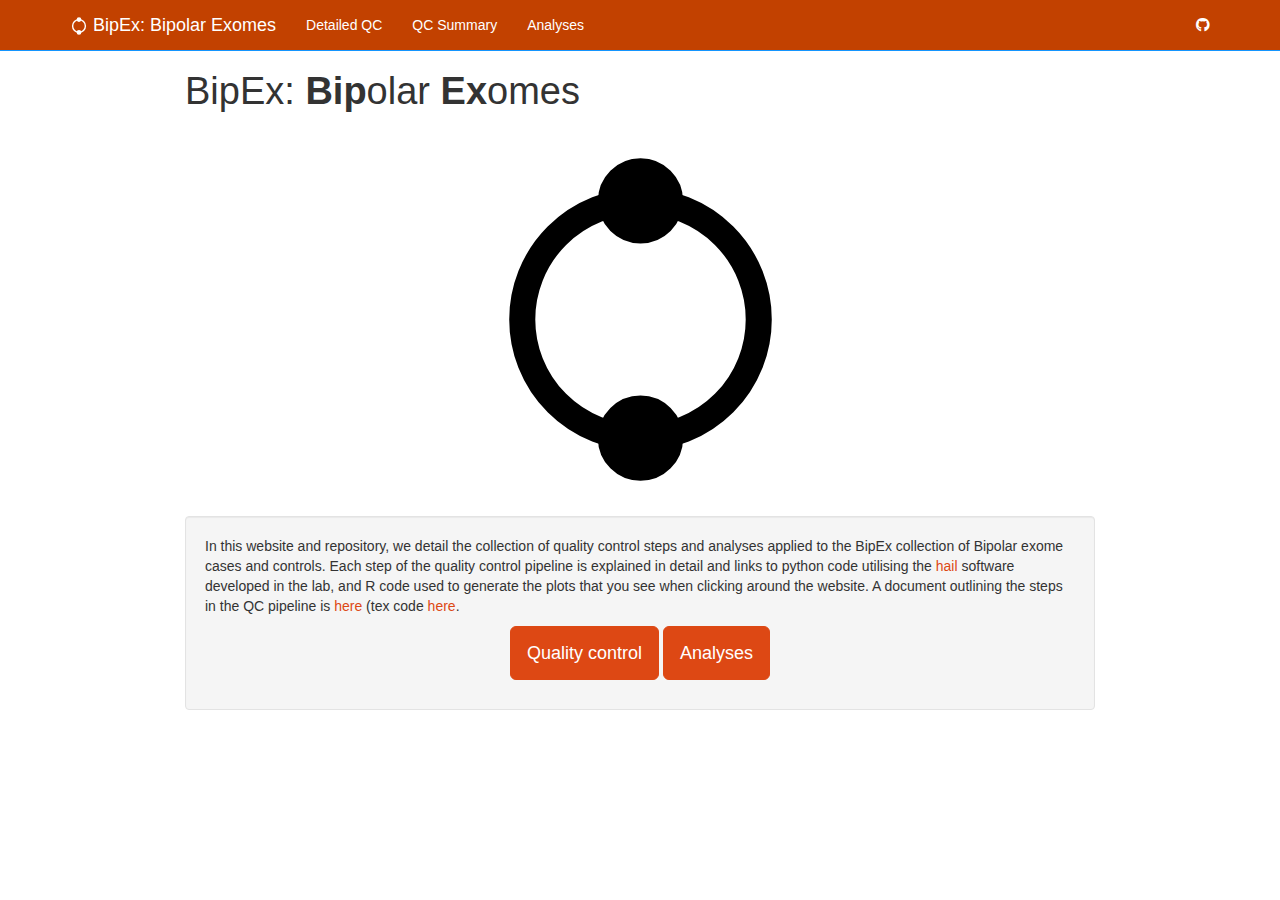
==== commit f2586551: "updated links" ====
--- a/docs/index.html
+++ b/docs/index.html
@@ -298,7 +298,7 @@
 </center>
 <p><br></p>
 <div class="well">
-<p>In this website and repository, we detail the collection of quality control steps and analyses applied to the BipEx collection of Bipolar exome cases and controls. Each step of the quality control pipeline is explained in detail and links to python code utilising the <a href="hail.is">hail</a> software developed in the lab, and R code used to generate the plots that you see when clicking around the website. A latex document outlining the steps in the QC pipeline is <a href="https://github.com/astheeggeggs/BipEx/blob/master/scripts_BipEx/QC_BipEx/QC_pipeline_writeup/pipeline_writeup.tex">here</a>. <br></p>
+<p>In this website and repository, we detail the collection of quality control steps and analyses applied to the BipEx collection of Bipolar exome cases and controls. Each step of the quality control pipeline is explained in detail and links to python code utilising the <a href="https://hail.is/">hail</a> software developed in the lab, and R code used to generate the plots that you see when clicking around the website. A document outlining the steps in the QC pipeline is <a href="https://github.com/astheeggeggs/BipEx/blob/master/scripts_BipEx/QC_BipEx/QC_pipeline_writeup/pipeline_writeup.pdf">here</a> (tex code <a href="https://github.co%20m/astheeggeggs/BipEx/blob/master/scripts_BipEx/QC_BipEx/QC_pipeline_writeup/pipeline_writeup.tex">here</a>. <br></p>
 <div style="text-align: center;">
 <p><a href="https://astheeggeggs.github.io/BipEx/qc.html" class="btn btn-primary btn-lg">Quality control</a> <a href="https://astheeggeggs.github.io/BipEx/analyses.html"  class="btn btn-primary btn-lg">Analyses</a></p>
 </div>
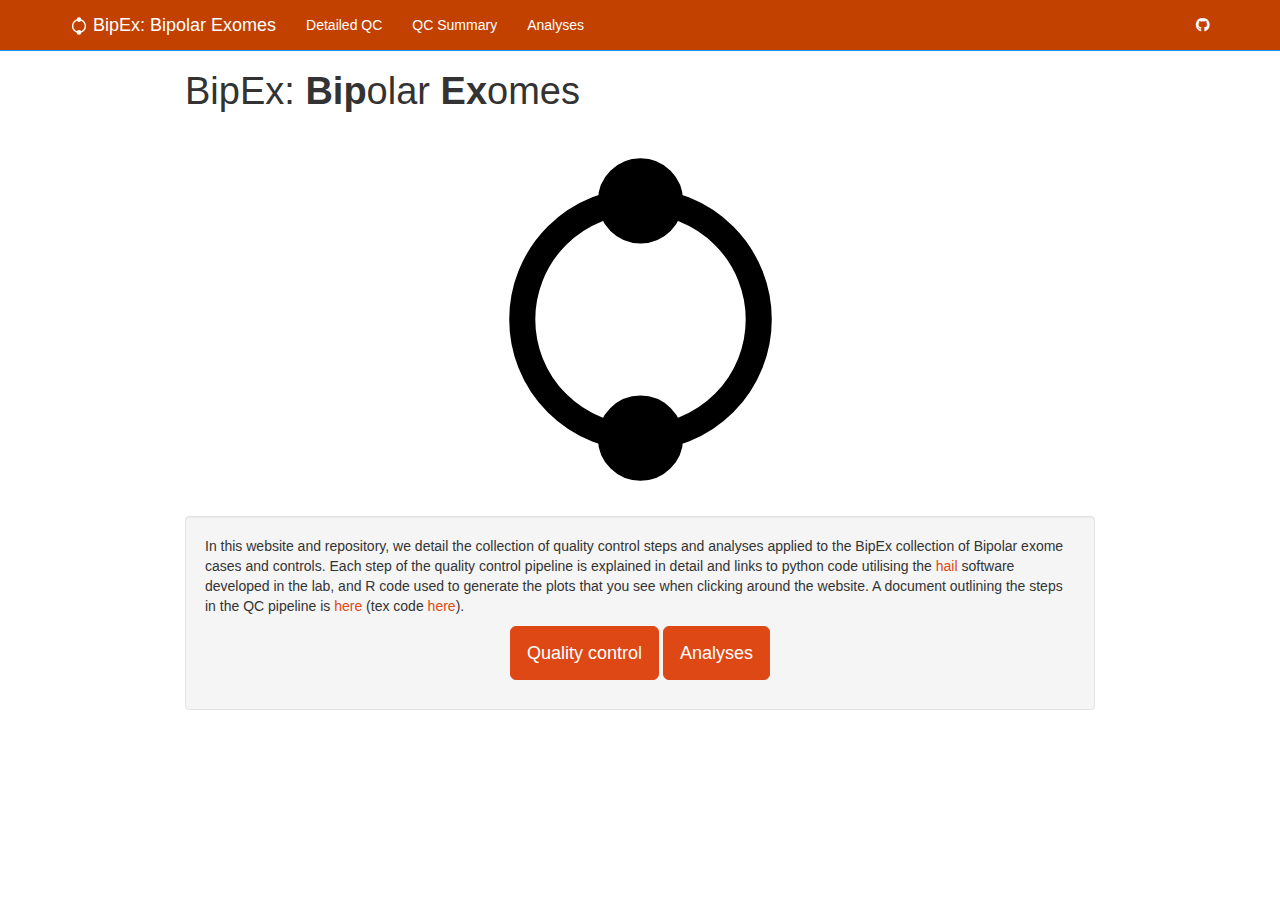
==== commit b7e60828: "rerendered site" ====
--- a/docs/index.html
+++ b/docs/index.html
@@ -298,7 +298,7 @@
 </center>
 <p><br></p>
 <div class="well">
-<p>In this website and repository, we detail the collection of quality control steps and analyses applied to the BipEx collection of Bipolar exome cases and controls. Each step of the quality control pipeline is explained in detail and links to python code utilising the <a href="https://hail.is/">hail</a> software developed in the lab, and R code used to generate the plots that you see when clicking around the website. A document outlining the steps in the QC pipeline is <a href="https://github.com/astheeggeggs/BipEx/blob/master/scripts_BipEx/QC_BipEx/QC_pipeline_writeup/pipeline_writeup.pdf">here</a> (tex code <a href="https://github.co%20m/astheeggeggs/BipEx/blob/master/scripts_BipEx/QC_BipEx/QC_pipeline_writeup/pipeline_writeup.tex">here</a>. <br></p>
+<p>In this website and repository, we detail the collection of quality control steps and analyses applied to the BipEx collection of Bipolar exome cases and controls. Each step of the quality control pipeline is explained in detail and links to python code utilising the <a href="https://hail.is/">hail</a> software developed in the lab, and R code used to generate the plots that you see when clicking around the website. A document outlining the steps in the QC pipeline is <a href="https://github.com/astheeggeggs/BipEx/blob/master/scripts_BipEx/QC_BipEx/QC_pipeline_writeup/pipeline_writeup.pdf">here</a> (tex code <a href="https://github.com/astheeggeggs/BipEx/blob/master/scripts_BipEx/QC_BipEx/QC_pipeline_writeup/pipeline_writeup.tex">here</a>). <br></p>
 <div style="text-align: center;">
 <p><a href="https://astheeggeggs.github.io/BipEx/qc.html" class="btn btn-primary btn-lg">Quality control</a> <a href="https://astheeggeggs.github.io/BipEx/analyses.html"  class="btn btn-primary btn-lg">Analyses</a></p>
 </div>
